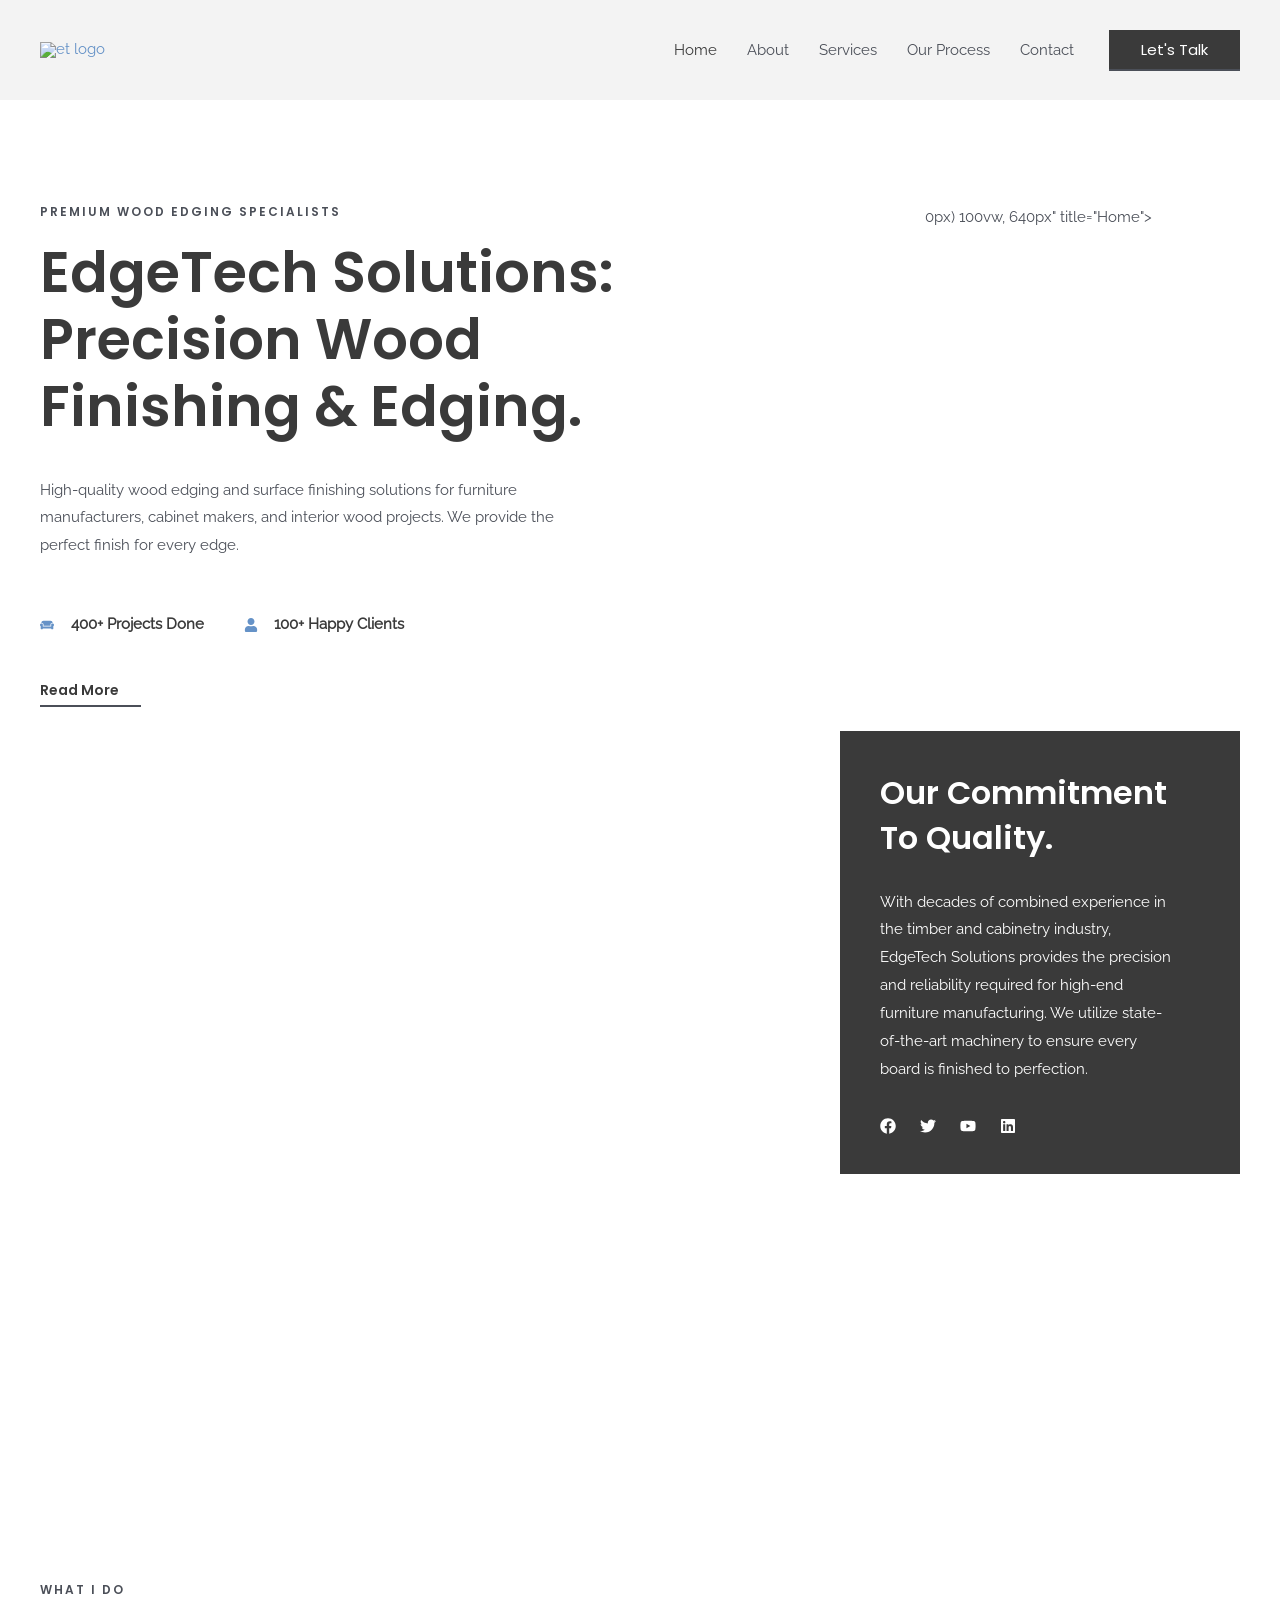
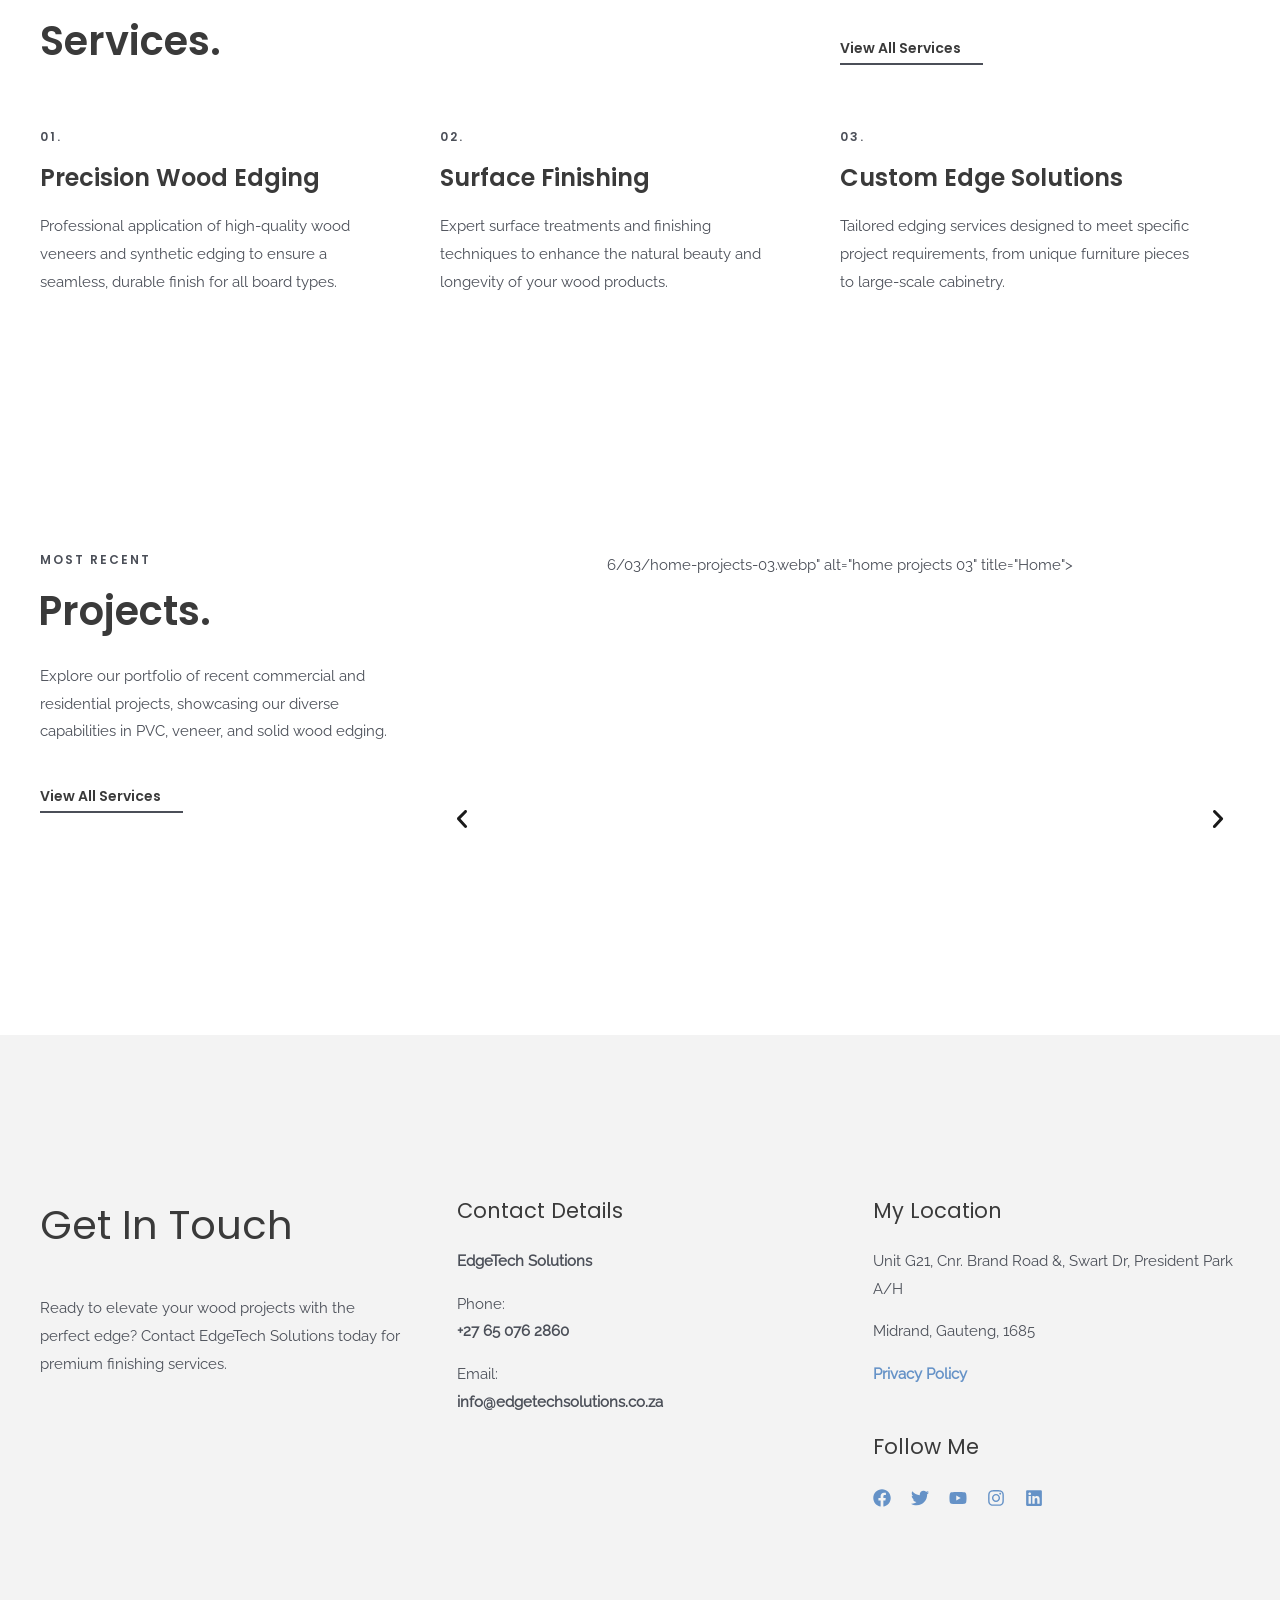
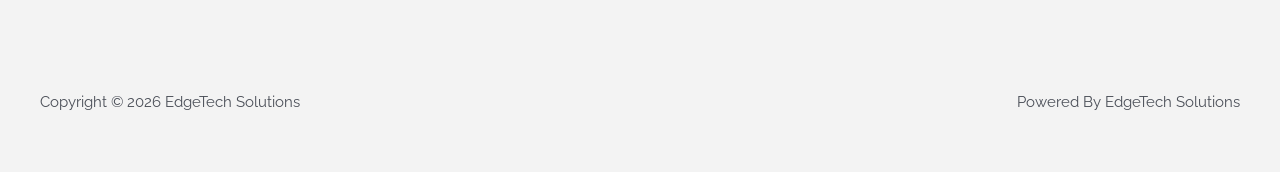
==== index.html @ e009fd2c "Publish EdgeTech baseline site (mirror + audit fixes); deploy via Actions" ====
<!DOCTYPE html>
<html lang="en-ZA">
<head>
<meta charset="UTF-8">
<meta name="viewport" content="width=device-width, initial-scale=1">
	 
	<title>Precision Wood Edging & Surface Finishing | EdgeTech Solutions Midrand</title>
<link rel="stylesheet" id="et-bundle" href="css/index.bundle.css"/>




<!-- SureRank Meta Data -->
<meta name="description" content="High-quality wood edging and surface finishing for furniture manufacturers and cabinet makers in Midrand, Gauteng. PVC, veneer and solid wood edge solutions.">
<meta name="robots" content="index, follow">
<meta property="og:url" content="https://www.edgetechsolutions.co.za/">
<meta property="og:site_name" content="EdgeTech Solutions">
<meta property="og:locale" content="en_US">
<meta property="og:type" content="website">
<meta property="og:title" content="Precision Wood Edging & Surface Finishing | EdgeTech Solutions Midrand">
<meta property="og:description" content="Premium Wood Edging Specialists EdgeTech Solutions: Precision Wood Finishing &amp; Edging. High-quality wood edging and surface finishing solutions for furniture">
<meta property="article:published_time" content="2026-02-11T10:11:12+02:00">
<meta property="article:modified_time" content="2026-03-09T10:32:48+00:00">
<meta name="twitter:card" content="summary_large_image">
<meta name="twitter:title" content="Home - EdgeTech Solutions">
<meta name="twitter:description" content="Premium Wood Edging Specialists EdgeTech Solutions: Precision Wood Finishing &amp; Edging. High-quality wood edging and surface finishing solutions for furniture">
<script type="application/ld+json" id="surerank-schema">{"@context":"https://schema.org","@graph":[{"@type":"WebSite","@id":"https://www.edgetechsolutions.co.za/#website","name":"EdgeTech Solutions","author":{"@id":"https://www.edgetechsolutions.co.za#person"},"copyrightHolder":{"@id":"https://www.edgetechsolutions.co.za#person"},"description":"Premium Wood Edging and Surface Finishing Solutions for Quality Craftsmanship.","url":"https://www.edgetechsolutions.co.za/","potentialAction":{"@id":"https://www.edgetechsolutions.co.za/#searchaction"},"publisher":{"@id":"https://www.edgetechsolutions.co.za/#organization"}},{"@type":"WebPage","@id":"https://www.edgetechsolutions.co.za#webpage","name":"Home","author":{"@id":"https://www.edgetechsolutions.co.za#person"},"inLanguage":"en_ZA","url":"https://www.edgetechsolutions.co.za","contributor":{"@id":"https://www.edgetechsolutions.co.za#person"},"copyrightHolder":{"@id":"https://www.edgetechsolutions.co.za#person"},"datePublished":"2026-02-11T10:11:12+02:00","dateModified":"2026-03-09T12:32:48+02:00","isPartOf":{"@id":"https://www.edgetechsolutions.co.za/#website"},"publisher":{"@id":"https://www.edgetechsolutions.co.za/#organization"}},{"@type":"Organization","@id":"https://www.edgetechsolutions.co.za/#organization","name":"EdgeTech Solutions","founder":[{"@type":"Person","name":"admin"}],"logo":"https://www.edgetechsolutions.co.za/wp-content/uploads/2026/02/ET-logo-copy.png","slogan":"Premium Wood Edging and Surface Finishing Solutions for Quality Craftsmanship.","url":"https://www.edgetechsolutions.co.za/ "},{"@type":"SearchAction","@id":"https://www.edgetechsolutions.co.za/#searchaction","target":"https://www.edgetechsolutions.co.za/?s={search_term_string}","query-input":"required name=search_term_string"}]}</script>
<!-- /SureRank Meta Data -->
<style id="wp-img-auto-sizes-contain-inline-css">
img:is([sizes=auto i],[sizes^="auto," i]){contain-intrinsic-size:3000px 1500px}
/*# sourceURL=wp-img-auto-sizes-contain-inline-css */
</style>

<style id="astra-theme-css-inline-css">
:root{--ast-post-nav-space:0;--ast-container-default-xlg-padding:6.67em;--ast-container-default-lg-padding:5.67em;--ast-container-default-slg-padding:4.34em;--ast-container-default-md-padding:3.34em;--ast-container-default-sm-padding:6.67em;--ast-container-default-xs-padding:2.4em;--ast-container-default-xxs-padding:1.4em;--ast-code-block-background:#EEEEEE;--ast-comment-inputs-background:#FAFAFA;--ast-normal-container-width:1200px;--ast-narrow-container-width:750px;--ast-blog-title-font-weight:normal;--ast-blog-meta-weight:inherit;--ast-global-color-primary:var(--ast-global-color-4);--ast-global-color-secondary:var(--ast-global-color-5);--ast-global-color-alternate-background:var(--ast-global-color-6);--ast-global-color-subtle-background:var(--ast-global-color-7);--ast-bg-style-guide:var( --ast-global-color-secondary,--ast-global-color-5 );--ast-shadow-style-guide:0px 0px 4px 0 #00000057;--ast-global-dark-bg-style:#fff;--ast-global-dark-lfs:#fbfbfb;--ast-widget-bg-color:#fafafa;--ast-wc-container-head-bg-color:#fbfbfb;--ast-title-layout-bg:#eeeeee;--ast-search-border-color:#e7e7e7;--ast-lifter-hover-bg:#e6e6e6;--ast-gallery-block-color:#000;--srfm-color-input-label:var(--ast-global-color-2);}html{font-size:93.75%;}a,.page-title{color:var(--ast-global-color-0);}a:hover,a:focus{color:var(--ast-global-color-8);}body,button,input,select,textarea,.ast-button,.ast-custom-button{font-family:'Raleway',sans-serif;font-weight:400;font-size:15px;font-size:1rem;}blockquote{color:var(--ast-global-color-3);}p,.entry-content p{margin-bottom:1em;}h1,h2,h3,h4,h5,h6,.entry-content :where(h1,h2,h3,h4,h5,h6),.site-title,.site-title a{font-family:'Poppins',sans-serif;font-weight:600;line-height:1.2em;text-transform:capitalize;}.site-title{font-size:27px;font-size:1.8rem;display:none;}header .custom-logo-link img{max-width:144px;width:144px;}.astra-logo-svg{width:144px;}.site-header .site-description{font-size:14px;font-size:0.93333333333333rem;display:none;}.entry-title{font-size:30px;font-size:2rem;}.archive .ast-article-post .ast-article-inner,.blog .ast-article-post .ast-article-inner,.archive .ast-article-post .ast-article-inner:hover,.blog .ast-article-post .ast-article-inner:hover{overflow:hidden;}h1,.entry-content :where(h1){font-size:56px;font-size:3.7333333333333rem;font-family:'Poppins',sans-serif;line-height:1.2em;text-transform:capitalize;}h2,.entry-content :where(h2){font-size:40px;font-size:2.6666666666667rem;font-family:'Poppins',sans-serif;line-height:1.2em;text-transform:capitalize;}h3,.entry-content :where(h3){font-size:32px;font-size:2.1333333333333rem;font-family:'Poppins',sans-serif;line-height:1.4em;text-transform:capitalize;}h4,.entry-content :where(h4){font-size:24px;font-size:1.6rem;line-height:1.2em;font-family:'Poppins',sans-serif;text-transform:capitalize;}h5,.entry-content :where(h5){font-size:20px;font-size:1.3333333333333rem;line-height:1.2em;font-family:'Poppins',sans-serif;text-transform:capitalize;}h6,.entry-content :where(h6){font-size:12px;font-size:0.8rem;line-height:1.25em;font-family:'Poppins',sans-serif;text-transform:capitalize;}::selection{background-color:var(--ast-global-color-0);color:#000000;}body,h1,h2,h3,h4,h5,h6,.entry-title a,.entry-content :where(h1,h2,h3,h4,h5,h6){color:var(--ast-global-color-3);}.tagcloud a:hover,.tagcloud a:focus,.tagcloud a.current-item{color:#000000;border-color:var(--ast-global-color-0);background-color:var(--ast-global-color-0);}input:focus,input[type="text"]:focus,input[type="email"]:focus,input[type="url"]:focus,input[type="password"]:focus,input[type="reset"]:focus,input[type="search"]:focus,textarea:focus{border-color:var(--ast-global-color-0);}input[type="radio"]:checked,input[type=reset],input[type="checkbox"]:checked,input[type="checkbox"]:hover:checked,input[type="checkbox"]:focus:checked,input[type=range]::-webkit-slider-thumb{border-color:var(--ast-global-color-0);background-color:var(--ast-global-color-0);box-shadow:none;}.site-footer a:hover + .post-count,.site-footer a:focus + .post-count{background:var(--ast-global-color-0);border-color:var(--ast-global-color-0);}.single .nav-links .nav-previous,.single .nav-links .nav-next{color:var(--ast-global-color-0);}.entry-meta,.entry-meta *{line-height:1.45;color:var(--ast-global-color-0);}.entry-meta a:not(.ast-button):hover,.entry-meta a:not(.ast-button):hover *,.entry-meta a:not(.ast-button):focus,.entry-meta a:not(.ast-button):focus *,.page-links > .page-link,.page-links .page-link:hover,.post-navigation a:hover{color:var(--ast-global-color-8);}#cat option,.secondary .calendar_wrap thead a,.secondary .calendar_wrap thead a:visited{color:var(--ast-global-color-0);}.secondary .calendar_wrap #today,.ast-progress-val span{background:var(--ast-global-color-0);}.secondary a:hover + .post-count,.secondary a:focus + .post-count{background:var(--ast-global-color-0);border-color:var(--ast-global-color-0);}.calendar_wrap #today > a{color:#000000;}.page-links .page-link,.single .post-navigation a{color:var(--ast-global-color-0);}.ast-header-break-point .main-header-bar .ast-button-wrap .menu-toggle{border-radius:0px;}.ast-search-menu-icon .search-form button.search-submit{padding:0 4px;}.ast-search-menu-icon form.search-form{padding-right:0;}.ast-header-search .ast-search-menu-icon.ast-dropdown-active .search-form,.ast-header-search .ast-search-menu-icon.ast-dropdown-active .search-field:focus{transition:all 0.2s;}.search-form input.search-field:focus{outline:none;}.ast-mobile-header-content .ast-builder-layout-element:not(.ast-builder-menu):not(.ast-header-divider-element),.ast-mobile-popup-content .ast-builder-layout-element:not(.ast-builder-menu):not(.ast-header-divider-element){padding:15px 20px;}.wp-block-latest-posts > li > a{color:var(--ast-global-color-2);}.widget-title{font-size:21px;font-size:1.4rem;color:var(--ast-global-color-3);}.ast-search-menu-icon.slide-search a:focus-visible:focus-visible,.astra-search-icon:focus-visible,#close:focus-visible,a:focus-visible,.ast-menu-toggle:focus-visible,.site .skip-link:focus-visible,.wp-block-loginout input:focus-visible,.wp-block-search.wp-block-search__button-inside .wp-block-search__inside-wrapper,.ast-header-navigation-arrow:focus-visible,.ast-orders-table__row .ast-orders-table__cell:focus-visible,a#ast-apply-coupon:focus-visible,#ast-apply-coupon:focus-visible,#close:focus-visible,.button.search-submit:focus-visible,#search_submit:focus,.normal-search:focus-visible,.ast-header-account-wrap:focus-visible,.astra-cart-drawer-close:focus,.ast-single-variation:focus,.ast-button:focus,.ast-builder-button-wrap:has(.ast-custom-button-link:focus),.ast-builder-button-wrap .ast-custom-button-link:focus{outline-style:dotted;outline-color:inherit;outline-width:thin;}input:focus,input[type="text"]:focus,input[type="email"]:focus,input[type="url"]:focus,input[type="password"]:focus,input[type="reset"]:focus,input[type="search"]:focus,input[type="number"]:focus,textarea:focus,.wp-block-search__input:focus,[data-section="section-header-mobile-trigger"] .ast-button-wrap .ast-mobile-menu-trigger-minimal:focus,.ast-mobile-popup-drawer.active .menu-toggle-close:focus,#ast-scroll-top:focus,#coupon_code:focus,#ast-coupon-code:focus{border-style:dotted;border-color:inherit;border-width:thin;}input{outline:none;}.site-logo-img img{ transition:all 0.2s linear;}body .ast-oembed-container *{position:absolute;top:0;width:100%;height:100%;left:0;}body .wp-block-embed-pocket-casts .ast-oembed-container *{position:unset;}.ast-single-post-featured-section + article {margin-top: 2em;}.site-content .ast-single-post-featured-section img {width: 100%;overflow: hidden;object-fit: cover;}.site > .ast-single-related-posts-container {margin-top: 0;}@media (min-width: 769px) {.ast-desktop .ast-container--narrow {max-width: var(--ast-narrow-container-width);margin: 0 auto;}}.ast-page-builder-template .hentry {margin: 0;}.ast-page-builder-template .site-content > .ast-container {max-width: 100%;padding: 0;}.ast-page-builder-template .site .site-content #primary {padding: 0;margin: 0;}.ast-page-builder-template .no-results {text-align: center;margin: 4em auto;}.ast-page-builder-template .ast-pagination {padding: 2em;}.ast-page-builder-template .entry-header.ast-no-title.ast-no-thumbnail {margin-top: 0;}.ast-page-builder-template .entry-header.ast-header-without-markup {margin-top: 0;margin-bottom: 0;}.ast-page-builder-template .entry-header.ast-no-title.ast-no-meta {margin-bottom: 0;}.ast-page-builder-template.single .post-navigation {padding-bottom: 2em;}.ast-page-builder-template.single-post .site-content > .ast-container {max-width: 100%;}.ast-page-builder-template .entry-header {margin-top: 4em;margin-left: auto;margin-right: auto;padding-left: 20px;padding-right: 20px;}.single.ast-page-builder-template .entry-header {padding-left: 20px;padding-right: 20px;}.ast-page-builder-template .ast-archive-description {margin: 4em auto 0;padding-left: 20px;padding-right: 20px;}.ast-page-builder-template.ast-no-sidebar .entry-content .alignwide {margin-left: 0;margin-right: 0;}@media (max-width:768.9px){#ast-desktop-header{display:none;}}@media (min-width:769px){#ast-mobile-header{display:none;}}.wp-block-buttons.aligncenter{justify-content:center;}.wp-block-buttons .wp-block-button.is-style-outline .wp-block-button__link.wp-element-button,.ast-outline-button,.wp-block-uagb-buttons-child .uagb-buttons-repeater.ast-outline-button{border-color:var(--ast-global-color-3);border-top-width:2px;border-right-width:2px;border-bottom-width:2px;border-left-width:2px;font-family:'Poppins',sans-serif;font-weight:600;font-size:14px;font-size:0.93333333333333rem;line-height:1em;border-top-left-radius:0px;border-top-right-radius:0px;border-bottom-right-radius:0px;border-bottom-left-radius:0px;}.wp-block-button.is-style-outline .wp-block-button__link:hover,.wp-block-buttons .wp-block-button.is-style-outline .wp-block-button__link:focus,.wp-block-buttons .wp-block-button.is-style-outline > .wp-block-button__link:not(.has-text-color):hover,.wp-block-buttons .wp-block-button.wp-block-button__link.is-style-outline:not(.has-text-color):hover,.ast-outline-button:hover,.ast-outline-button:focus,.wp-block-uagb-buttons-child .uagb-buttons-repeater.ast-outline-button:hover,.wp-block-uagb-buttons-child .uagb-buttons-repeater.ast-outline-button:focus{background-color:rgba(0,0,0,0);border-color:var(--ast-global-color-2);}.wp-block-button .wp-block-button__link.wp-element-button.is-style-outline:not(.has-background),.wp-block-button.is-style-outline>.wp-block-button__link.wp-element-button:not(.has-background),.ast-outline-button{background-color:rgba(131,149,149,0);}.uagb-buttons-repeater.ast-outline-button{border-radius:9999px;}.entry-content[data-ast-blocks-layout] > figure{margin-bottom:1em;}@media (max-width:768px){.ast-left-sidebar #content > .ast-container{display:flex;flex-direction:column-reverse;width:100%;}.ast-separate-container .ast-article-post,.ast-separate-container .ast-article-single{padding:1.5em 2.14em;}.ast-author-box img.avatar{margin:20px 0 0 0;}}@media (min-width:769px){.ast-separate-container.ast-right-sidebar #primary,.ast-separate-container.ast-left-sidebar #primary{border:0;}.search-no-results.ast-separate-container #primary{margin-bottom:4em;}}.elementor-widget-button .elementor-button{border-style:solid;text-decoration:none;border-top-width:0;border-right-width:0;border-left-width:0;border-bottom-width:2px;}.elementor-button.elementor-size-sm,.elementor-button.elementor-size-xs,.elementor-button.elementor-size-md,.elementor-button.elementor-size-lg,.elementor-button.elementor-size-xl,.elementor-button{border-top-left-radius:0px;border-top-right-radius:0px;border-bottom-right-radius:0px;border-bottom-left-radius:0px;padding-top:8px;padding-right:0px;padding-bottom:8px;padding-left:0px;}.elementor-widget-button .elementor-button{border-color:var(--ast-global-color-3);background-color:rgba(131,149,149,0);}.elementor-widget-button .elementor-button:hover,.elementor-widget-button .elementor-button:focus{color:var(--ast-global-color-2);background-color:rgba(0,0,0,0);border-color:var(--ast-global-color-2);}.wp-block-button .wp-block-button__link ,.elementor-widget-button .elementor-button,.elementor-widget-button .elementor-button:visited{color:var(--ast-global-color-2);}.elementor-widget-button .elementor-button{font-family:'Poppins',sans-serif;font-weight:600;font-size:14px;font-size:0.93333333333333rem;line-height:1em;text-transform:capitalize;letter-spacing:0;}body .elementor-button.elementor-size-sm,body .elementor-button.elementor-size-xs,body .elementor-button.elementor-size-md,body .elementor-button.elementor-size-lg,body .elementor-button.elementor-size-xl,body .elementor-button{font-size:14px;font-size:0.93333333333333rem;}.wp-block-button .wp-block-button__link:hover,.wp-block-button .wp-block-button__link:focus{color:var(--ast-global-color-2);background-color:rgba(0,0,0,0);border-color:var(--ast-global-color-2);}.elementor-widget-heading h1.elementor-heading-title{line-height:1.2em;}.elementor-widget-heading h2.elementor-heading-title{line-height:1.2em;}.elementor-widget-heading h3.elementor-heading-title{line-height:1.4em;}.elementor-widget-heading h4.elementor-heading-title{line-height:1.2em;}.elementor-widget-heading h5.elementor-heading-title{line-height:1.2em;}.elementor-widget-heading h6.elementor-heading-title{line-height:1.25em;}.wp-block-button .wp-block-button__link,.wp-block-search .wp-block-search__button,body .wp-block-file .wp-block-file__button{border-style:solid;border-bottom-width:2px;border-color:var(--ast-global-color-3);background-color:rgba(131,149,149,0);color:var(--ast-global-color-2);font-family:'Poppins',sans-serif;font-weight:600;line-height:1em;text-transform:capitalize;letter-spacing:0;font-size:14px;font-size:0.93333333333333rem;border-top-left-radius:0px;border-top-right-radius:0px;border-bottom-right-radius:0px;border-bottom-left-radius:0px;padding-top:8px;padding-right:0px;padding-bottom:8px;padding-left:0px;}.menu-toggle,button,.ast-button,.ast-custom-button,.button,input#submit,input[type="button"],input[type="submit"],input[type="reset"],form[CLASS*="wp-block-search__"].wp-block-search .wp-block-search__inside-wrapper .wp-block-search__button,body .wp-block-file .wp-block-file__button{border-style:solid;border-top-width:0;border-right-width:0;border-left-width:0;border-bottom-width:2px;color:var(--ast-global-color-2);border-color:var(--ast-global-color-3);background-color:rgba(131,149,149,0);padding-top:8px;padding-right:0px;padding-bottom:8px;padding-left:0px;font-family:'Poppins',sans-serif;font-weight:600;font-size:14px;font-size:0.93333333333333rem;line-height:1em;text-transform:capitalize;letter-spacing:0;border-top-left-radius:0px;border-top-right-radius:0px;border-bottom-right-radius:0px;border-bottom-left-radius:0px;}button:focus,.menu-toggle:hover,button:hover,.ast-button:hover,.ast-custom-button:hover .button:hover,.ast-custom-button:hover ,input[type=reset]:hover,input[type=reset]:focus,input#submit:hover,input#submit:focus,input[type="button"]:hover,input[type="button"]:focus,input[type="submit"]:hover,input[type="submit"]:focus,form[CLASS*="wp-block-search__"].wp-block-search .wp-block-search__inside-wrapper .wp-block-search__button:hover,form[CLASS*="wp-block-search__"].wp-block-search .wp-block-search__inside-wrapper .wp-block-search__button:focus,body .wp-block-file .wp-block-file__button:hover,body .wp-block-file .wp-block-file__button:focus{color:var(--ast-global-color-2);background-color:rgba(0,0,0,0);border-color:var(--ast-global-color-2);}@media (max-width:768px){.ast-mobile-header-stack .main-header-bar .ast-search-menu-icon{display:inline-block;}.ast-header-break-point.ast-header-custom-item-outside .ast-mobile-header-stack .main-header-bar .ast-search-icon{margin:0;}.ast-comment-avatar-wrap img{max-width:2.5em;}.ast-comment-meta{padding:0 1.8888em 1.3333em;}.ast-separate-container .ast-comment-list li.depth-1{padding:1.5em 2.14em;}.ast-separate-container .comment-respond{padding:2em 2.14em;}}@media (min-width:544px){.ast-container{max-width:100%;}}@media (max-width:544px){.ast-separate-container .ast-article-post,.ast-separate-container .ast-article-single,.ast-separate-container .comments-title,.ast-separate-container .ast-archive-description{padding:1.5em 1em;}.ast-separate-container #content .ast-container{padding-left:0.54em;padding-right:0.54em;}.ast-separate-container .ast-comment-list .bypostauthor{padding:.5em;}.ast-search-menu-icon.ast-dropdown-active .search-field{width:170px;}} #ast-mobile-header .ast-site-header-cart-li a{pointer-events:none;}body,.ast-separate-container{background-color:var(--ast-global-color-4);background-image:none;}@media (max-width:768px){.site-title{display:none;}.site-header .site-description{display:none;}h1,.entry-content :where(h1){font-size:40px;font-size:2.6666666666667rem;}h2,.entry-content :where(h2){font-size:32px;font-size:2.1333333333333rem;}h3,.entry-content :where(h3){font-size:26px;font-size:1.7333333333333rem;}h4,.entry-content :where(h4){font-size:22px;font-size:1.4666666666667rem;}h5,.entry-content :where(h5){font-size:18px;font-size:1.2rem;}h6,.entry-content :where(h6){font-size:11px;font-size:0.73333333333333rem;}}@media (max-width:544px){.site-title{display:none;}.site-header .site-description{display:none;}h1,.entry-content :where(h1){font-size:32px;font-size:2.1333333333333rem;}h2,.entry-content :where(h2){font-size:28px;font-size:1.8666666666667rem;}h3,.entry-content :where(h3){font-size:24px;font-size:1.6rem;}h4,.entry-content :where(h4){font-size:20px;font-size:1.3333333333333rem;}h5,.entry-content :where(h5){font-size:16px;font-size:1.0666666666667rem;}h6,.entry-content :where(h6){font-size:11px;font-size:0.73333333333333rem;}header .custom-logo-link img,.ast-header-break-point .site-branding img,.ast-header-break-point .custom-logo-link img{max-width:144px;width:144px;}.astra-logo-svg{width:144px;}.ast-header-break-point .site-logo-img .custom-mobile-logo-link img{max-width:144px;}}@media (max-width:768px){html{font-size:85.5%;}}@media (max-width:544px){html{font-size:85.5%;}}@media (min-width:769px){.ast-container{max-width:1240px;}}@media (min-width:769px){.site-content .ast-container{display:flex;}}@media (max-width:768px){.site-content .ast-container{flex-direction:column;}}.entry-content :where(h1,h2,h3,h4,h5,h6){clear:none;}@media (min-width:769px){.main-header-menu .sub-menu .menu-item.ast-left-align-sub-menu:hover > .sub-menu,.main-header-menu .sub-menu .menu-item.ast-left-align-sub-menu.focus > .sub-menu{margin-left:-0px;}}.site .comments-area{padding-bottom:3em;}.footer-widget-area[data-section^="section-fb-html-"] .ast-builder-html-element{text-align:center;}.wp-block-file {display: flex;align-items: center;flex-wrap: wrap;justify-content: space-between;}.wp-block-pullquote {border: none;}.wp-block-pullquote blockquote::before {content: "\201D";font-family: "Helvetica",sans-serif;display: flex;transform: rotate( 180deg );font-size: 6rem;font-style: normal;line-height: 1;font-weight: bold;align-items: center;justify-content: center;}.has-text-align-right > blockquote::before {justify-content: flex-start;}.has-text-align-left > blockquote::before {justify-content: flex-end;}figure.wp-block-pullquote.is-style-solid-color blockquote {max-width: 100%;text-align: inherit;}:root {--wp--custom--ast-default-block-top-padding: 3em;--wp--custom--ast-default-block-right-padding: 3em;--wp--custom--ast-default-block-bottom-padding: 3em;--wp--custom--ast-default-block-left-padding: 3em;--wp--custom--ast-container-width: 1200px;--wp--custom--ast-content-width-size: 1200px;--wp--custom--ast-wide-width-size: calc(1200px + var(--wp--custom--ast-default-block-left-padding) + var(--wp--custom--ast-default-block-right-padding));}.ast-narrow-container {--wp--custom--ast-content-width-size: 750px;--wp--custom--ast-wide-width-size: 750px;}@media(max-width: 768px) {:root {--wp--custom--ast-default-block-top-padding: 3em;--wp--custom--ast-default-block-right-padding: 2em;--wp--custom--ast-default-block-bottom-padding: 3em;--wp--custom--ast-default-block-left-padding: 2em;}}@media(max-width: 544px) {:root {--wp--custom--ast-default-block-top-padding: 3em;--wp--custom--ast-default-block-right-padding: 1.5em;--wp--custom--ast-default-block-bottom-padding: 3em;--wp--custom--ast-default-block-left-padding: 1.5em;}}.entry-content > .wp-block-group,.entry-content > .wp-block-cover,.entry-content > .wp-block-columns {padding-top: var(--wp--custom--ast-default-block-top-padding);padding-right: var(--wp--custom--ast-default-block-right-padding);padding-bottom: var(--wp--custom--ast-default-block-bottom-padding);padding-left: var(--wp--custom--ast-default-block-left-padding);}.ast-plain-container.ast-no-sidebar .entry-content > .alignfull,.ast-page-builder-template .ast-no-sidebar .entry-content > .alignfull {margin-left: calc( -50vw + 50%);margin-right: calc( -50vw + 50%);max-width: 100vw;width: 100vw;}.ast-plain-container.ast-no-sidebar .entry-content .alignfull .alignfull,.ast-page-builder-template.ast-no-sidebar .entry-content .alignfull .alignfull,.ast-plain-container.ast-no-sidebar .entry-content .alignfull .alignwide,.ast-page-builder-template.ast-no-sidebar .entry-content .alignfull .alignwide,.ast-plain-container.ast-no-sidebar .entry-content .alignwide .alignfull,.ast-page-builder-template.ast-no-sidebar .entry-content .alignwide .alignfull,.ast-plain-container.ast-no-sidebar .entry-content .alignwide .alignwide,.ast-page-builder-template.ast-no-sidebar .entry-content .alignwide .alignwide,.ast-plain-container.ast-no-sidebar .entry-content .wp-block-column .alignfull,.ast-page-builder-template.ast-no-sidebar .entry-content .wp-block-column .alignfull,.ast-plain-container.ast-no-sidebar .entry-content .wp-block-column .alignwide,.ast-page-builder-template.ast-no-sidebar .entry-content .wp-block-column .alignwide {margin-left: auto;margin-right: auto;width: 100%;}[data-ast-blocks-layout] .wp-block-separator:not(.is-style-dots) {height: 0;}[data-ast-blocks-layout] .wp-block-separator {margin: 20px auto;}[data-ast-blocks-layout] .wp-block-separator:not(.is-style-wide):not(.is-style-dots) {max-width: 100px;}[data-ast-blocks-layout] .wp-block-separator.has-background {padding: 0;}.entry-content[data-ast-blocks-layout] > * {max-width: var(--wp--custom--ast-content-width-size);margin-left: auto;margin-right: auto;}.entry-content[data-ast-blocks-layout] > .alignwide {max-width: var(--wp--custom--ast-wide-width-size);}.entry-content[data-ast-blocks-layout] .alignfull {max-width: none;}.entry-content .wp-block-columns {margin-bottom: 0;}blockquote {margin: 1.5em;border-color: rgba(0,0,0,0.05);}.wp-block-quote:not(.has-text-align-right):not(.has-text-align-center) {border-left: 5px solid rgba(0,0,0,0.05);}.has-text-align-right > blockquote,blockquote.has-text-align-right {border-right: 5px solid rgba(0,0,0,0.05);}.has-text-align-left > blockquote,blockquote.has-text-align-left {border-left: 5px solid rgba(0,0,0,0.05);}.wp-block-site-tagline,.wp-block-latest-posts .read-more {margin-top: 15px;}.wp-block-loginout p label {display: block;}.wp-block-loginout p:not(.login-remember):not(.login-submit) input {width: 100%;}.wp-block-loginout input:focus {border-color: transparent;}.wp-block-loginout input:focus {outline: thin dotted;}.entry-content .wp-block-media-text .wp-block-media-text__content {padding: 0 0 0 8%;}.entry-content .wp-block-media-text.has-media-on-the-right .wp-block-media-text__content {padding: 0 8% 0 0;}.entry-content .wp-block-media-text.has-background .wp-block-media-text__content {padding: 8%;}.entry-content .wp-block-cover:not([class*="background-color"]):not(.has-text-color.has-link-color) .wp-block-cover__inner-container,.entry-content .wp-block-cover:not([class*="background-color"]) .wp-block-cover-image-text,.entry-content .wp-block-cover:not([class*="background-color"]) .wp-block-cover-text,.entry-content .wp-block-cover-image:not([class*="background-color"]) .wp-block-cover__inner-container,.entry-content .wp-block-cover-image:not([class*="background-color"]) .wp-block-cover-image-text,.entry-content .wp-block-cover-image:not([class*="background-color"]) .wp-block-cover-text {color: var(--ast-global-color-primary,var(--ast-global-color-5));}.wp-block-loginout .login-remember input {width: 1.1rem;height: 1.1rem;margin: 0 5px 4px 0;vertical-align: middle;}.wp-block-latest-posts > li > *:first-child,.wp-block-latest-posts:not(.is-grid) > li:first-child {margin-top: 0;}.entry-content > .wp-block-buttons,.entry-content > .wp-block-uagb-buttons {margin-bottom: 1.5em;}.wp-block-search__inside-wrapper .wp-block-search__input {padding: 0 10px;color: var(--ast-global-color-3);background: var(--ast-global-color-primary,var(--ast-global-color-5));border-color: var(--ast-border-color);}.wp-block-latest-posts .read-more {margin-bottom: 1.5em;}.wp-block-search__no-button .wp-block-search__inside-wrapper .wp-block-search__input {padding-top: 5px;padding-bottom: 5px;}.wp-block-latest-posts .wp-block-latest-posts__post-date,.wp-block-latest-posts .wp-block-latest-posts__post-author {font-size: 1rem;}.wp-block-latest-posts > li > *,.wp-block-latest-posts:not(.is-grid) > li {margin-top: 12px;margin-bottom: 12px;}.ast-page-builder-template .entry-content[data-ast-blocks-layout] > .alignwide:where(:not(.uagb-is-root-container):not(.spectra-is-root-container)) > * {max-width: var(--wp--custom--ast-wide-width-size);}.ast-page-builder-template .entry-content[data-ast-blocks-layout] > .inherit-container-width > *,.ast-page-builder-template .entry-content[data-ast-blocks-layout] > *:not(.wp-block-group):where(:not(.uagb-is-root-container):not(.spectra-is-root-container)) > *,.entry-content[data-ast-blocks-layout] > .wp-block-cover .wp-block-cover__inner-container {max-width: none ;margin-left: auto;margin-right: auto;}.ast-page-builder-template .entry-content[data-ast-blocks-layout] > *,.ast-page-builder-template .entry-content[data-ast-blocks-layout] > .alignfull:where(:not(.wp-block-group):not(.uagb-is-root-container):not(.spectra-is-root-container)) > * {max-width: none;}.entry-content[data-ast-blocks-layout] .wp-block-cover:not(.alignleft):not(.alignright) {width: auto;}@media(max-width: 1200px) {.ast-separate-container .entry-content > .alignfull,.ast-separate-container .entry-content[data-ast-blocks-layout] > .alignwide,.ast-plain-container .entry-content[data-ast-blocks-layout] > .alignwide,.ast-plain-container .entry-content .alignfull {margin-left: calc(-1 * min(var(--ast-container-default-xlg-padding),20px)) ;margin-right: calc(-1 * min(var(--ast-container-default-xlg-padding),20px));}}@media(min-width: 1201px) {.ast-separate-container .entry-content > .alignfull {margin-left: calc(-1 * var(--ast-container-default-xlg-padding) );margin-right: calc(-1 * var(--ast-container-default-xlg-padding) );}.ast-separate-container .entry-content[data-ast-blocks-layout] > .alignwide,.ast-plain-container .entry-content[data-ast-blocks-layout] > .alignwide {margin-left: auto;margin-right: auto;}}@media(min-width: 768px) {.ast-separate-container .entry-content .wp-block-group.alignwide:not(.inherit-container-width) > :where(:not(.alignleft):not(.alignright)),.ast-plain-container .entry-content .wp-block-group.alignwide:not(.inherit-container-width) > :where(:not(.alignleft):not(.alignright)) {max-width: calc( var(--wp--custom--ast-content-width-size) + 80px );}.ast-plain-container.ast-right-sidebar .entry-content[data-ast-blocks-layout] .alignfull,.ast-plain-container.ast-left-sidebar .entry-content[data-ast-blocks-layout] .alignfull {margin-left: -60px;margin-right: -60px;}}@media(min-width: 544px) {.entry-content > .alignleft {margin-right: 20px;}.entry-content > .alignright {margin-left: 20px;}}@media (max-width:544px){.wp-block-columns .wp-block-column:not(:last-child){margin-bottom:20px;}.wp-block-latest-posts{margin:0;}}@media( max-width: 600px ) {.entry-content .wp-block-media-text .wp-block-media-text__content,.entry-content .wp-block-media-text.has-media-on-the-right .wp-block-media-text__content {padding: 8% 0 0;}.entry-content .wp-block-media-text.has-background .wp-block-media-text__content {padding: 8%;}}.ast-page-builder-template .entry-header {padding-left: 0;}.ast-narrow-container .site-content .wp-block-uagb-image--align-full .wp-block-uagb-image__figure {max-width: 100%;margin-left: auto;margin-right: auto;}:root .has-ast-global-color-0-color{color:var(--ast-global-color-0);}:root .has-ast-global-color-0-background-color{background-color:var(--ast-global-color-0);}:root .wp-block-button .has-ast-global-color-0-color{color:var(--ast-global-color-0);}:root .wp-block-button .has-ast-global-color-0-background-color{background-color:var(--ast-global-color-0);}:root .has-ast-global-color-1-color{color:var(--ast-global-color-1);}:root .has-ast-global-color-1-background-color{background-color:var(--ast-global-color-1);}:root .wp-block-button .has-ast-global-color-1-color{color:var(--ast-global-color-1);}:root .wp-block-button .has-ast-global-color-1-background-color{background-color:var(--ast-global-color-1);}:root .has-ast-global-color-2-color{color:var(--ast-global-color-2);}:root .has-ast-global-color-2-background-color{background-color:var(--ast-global-color-2);}:root .wp-block-button .has-ast-global-color-2-color{color:var(--ast-global-color-2);}:root .wp-block-button .has-ast-global-color-2-background-color{background-color:var(--ast-global-color-2);}:root .has-ast-global-color-3-color{color:var(--ast-global-color-3);}:root .has-ast-global-color-3-background-color{background-color:var(--ast-global-color-3);}:root .wp-block-button .has-ast-global-color-3-color{color:var(--ast-global-color-3);}:root .wp-block-button .has-ast-global-color-3-background-color{background-color:var(--ast-global-color-3);}:root .has-ast-global-color-4-color{color:var(--ast-global-color-4);}:root .has-ast-global-color-4-background-color{background-color:var(--ast-global-color-4);}:root .wp-block-button .has-ast-global-color-4-color{color:var(--ast-global-color-4);}:root .wp-block-button .has-ast-global-color-4-background-color{background-color:var(--ast-global-color-4);}:root .has-ast-global-color-5-color{color:var(--ast-global-color-5);}:root .has-ast-global-color-5-background-color{background-color:var(--ast-global-color-5);}:root .wp-block-button .has-ast-global-color-5-color{color:var(--ast-global-color-5);}:root .wp-block-button .has-ast-global-color-5-background-color{background-color:var(--ast-global-color-5);}:root .has-ast-global-color-6-color{color:var(--ast-global-color-6);}:root .has-ast-global-color-6-background-color{background-color:var(--ast-global-color-6);}:root .wp-block-button .has-ast-global-color-6-color{color:var(--ast-global-color-6);}:root .wp-block-button .has-ast-global-color-6-background-color{background-color:var(--ast-global-color-6);}:root .has-ast-global-color-7-color{color:var(--ast-global-color-7);}:root .has-ast-global-color-7-background-color{background-color:var(--ast-global-color-7);}:root .wp-block-button .has-ast-global-color-7-color{color:var(--ast-global-color-7);}:root .wp-block-button .has-ast-global-color-7-background-color{background-color:var(--ast-global-color-7);}:root .has-ast-global-color-8-color{color:var(--ast-global-color-8);}:root .has-ast-global-color-8-background-color{background-color:var(--ast-global-color-8);}:root .wp-block-button .has-ast-global-color-8-color{color:var(--ast-global-color-8);}:root .wp-block-button .has-ast-global-color-8-background-color{background-color:var(--ast-global-color-8);}:root{--ast-global-color-0:#6592c7;--ast-global-color-1:#3a3a3a;--ast-global-color-2:#3a3a3a;--ast-global-color-3:#4B4F58;--ast-global-color-4:#ffffff;--ast-global-color-5:#f3f3f3;--ast-global-color-6:#F2F5F7;--ast-global-color-7:#424242;--ast-global-color-8:#bfd1ff;}:root {--ast-border-color : var(--ast-global-color-0);}.ast-single-entry-banner {-js-display: flex;display: flex;flex-direction: column;justify-content: center;text-align: center;position: relative;background: var(--ast-title-layout-bg);}.ast-single-entry-banner[data-banner-layout="layout-1"] {max-width: 1200px;background: inherit;padding: 20px 0;}.ast-single-entry-banner[data-banner-width-type="custom"] {margin: 0 auto;width: 100%;}.ast-single-entry-banner + .site-content .entry-header {margin-bottom: 0;}.site .ast-author-avatar {--ast-author-avatar-size: ;}a.ast-underline-text {text-decoration: underline;}.ast-container > .ast-terms-link {position: relative;display: block;}a.ast-button.ast-badge-tax {padding: 4px 8px;border-radius: 3px;font-size: inherit;}header.entry-header{text-align:left;}header.entry-header .entry-title{font-size:30px;font-size:2rem;}header.entry-header > *:not(:last-child){margin-bottom:10px;}@media (max-width:768px){header.entry-header{text-align:left;}}@media (max-width:544px){header.entry-header{text-align:left;}}.ast-archive-entry-banner {-js-display: flex;display: flex;flex-direction: column;justify-content: center;text-align: center;position: relative;background: var(--ast-title-layout-bg);}.ast-archive-entry-banner[data-banner-width-type="custom"] {margin: 0 auto;width: 100%;}.ast-archive-entry-banner[data-banner-layout="layout-1"] {background: inherit;padding: 20px 0;text-align: left;}body.archive .ast-archive-description{max-width:1200px;width:100%;text-align:left;padding-top:3em;padding-right:3em;padding-bottom:3em;padding-left:3em;}body.archive .ast-archive-description .ast-archive-title,body.archive .ast-archive-description .ast-archive-title *{font-size:40px;font-size:2.6666666666667rem;}body.archive .ast-archive-description > *:not(:last-child){margin-bottom:10px;}@media (max-width:768px){body.archive .ast-archive-description{text-align:left;}}@media (max-width:544px){body.archive .ast-archive-description{text-align:left;}}.ast-breadcrumbs .trail-browse,.ast-breadcrumbs .trail-items,.ast-breadcrumbs .trail-items li{display:inline-block;margin:0;padding:0;border:none;background:inherit;text-indent:0;text-decoration:none;}.ast-breadcrumbs .trail-browse{font-size:inherit;font-style:inherit;font-weight:inherit;color:inherit;}.ast-breadcrumbs .trail-items{list-style:none;}.trail-items li::after{padding:0 0.3em;content:"\00bb";}.trail-items li:last-of-type::after{display:none;}h1,h2,h3,h4,h5,h6,.entry-content :where(h1,h2,h3,h4,h5,h6){color:var(--ast-global-color-2);}@media (max-width:768px){.ast-builder-grid-row-container.ast-builder-grid-row-tablet-3-firstrow .ast-builder-grid-row > *:first-child,.ast-builder-grid-row-container.ast-builder-grid-row-tablet-3-lastrow .ast-builder-grid-row > *:last-child{grid-column:1 / -1;}}@media (max-width:544px){.ast-builder-grid-row-container.ast-builder-grid-row-mobile-3-firstrow .ast-builder-grid-row > *:first-child,.ast-builder-grid-row-container.ast-builder-grid-row-mobile-3-lastrow .ast-builder-grid-row > *:last-child{grid-column:1 / -1;}}.ast-builder-layout-element[data-section="title_tagline"]{display:flex;}@media (max-width:768px){.ast-header-break-point .ast-builder-layout-element[data-section="title_tagline"]{display:flex;}}@media (max-width:544px){.ast-header-break-point .ast-builder-layout-element[data-section="title_tagline"]{display:flex;}}[data-section*="section-hb-button-"] .menu-link{display:none;}.ast-header-button-1[data-section*="section-hb-button-"] .ast-builder-button-wrap .ast-custom-button{font-weight:normal;font-size:15px;font-size:1rem;line-height:1em;}.ast-header-button-1 .ast-custom-button{color:var(--ast-global-color-4);background:var(--ast-global-color-2);}.ast-header-button-1 .ast-custom-button:hover{color:var(--ast-global-color-4);background:var(--ast-global-color-3);}.ast-header-button-1[data-section*="section-hb-button-"] .ast-builder-button-wrap .ast-custom-button{padding-top:12px;padding-bottom:12px;padding-left:32px;padding-right:32px;}.ast-header-button-1[data-section="section-hb-button-1"]{display:flex;}@media (max-width:768px){.ast-header-break-point .ast-header-button-1[data-section="section-hb-button-1"]{display:none;}}@media (max-width:544px){.ast-header-break-point .ast-header-button-1[data-section="section-hb-button-1"]{display:none;}}.ast-builder-menu-1{font-family:inherit;font-weight:inherit;}.ast-builder-menu-1 .menu-item > .menu-link{color:var(--ast-global-color-3);}.ast-builder-menu-1 .menu-item > .ast-menu-toggle{color:var(--ast-global-color-3);}.ast-builder-menu-1 .menu-item:hover > .menu-link,.ast-builder-menu-1 .inline-on-mobile .menu-item:hover > .ast-menu-toggle{color:var(--ast-global-color-2);}.ast-builder-menu-1 .menu-item:hover > .ast-menu-toggle{color:var(--ast-global-color-2);}.ast-builder-menu-1 .menu-item.current-menu-item > .menu-link,.ast-builder-menu-1 .inline-on-mobile .menu-item.current-menu-item > .ast-menu-toggle,.ast-builder-menu-1 .current-menu-ancestor > .menu-link{color:var(--ast-global-color-2);}.ast-builder-menu-1 .menu-item.current-menu-item > .ast-menu-toggle{color:var(--ast-global-color-2);}.ast-builder-menu-1 .sub-menu,.ast-builder-menu-1 .inline-on-mobile .sub-menu{border-top-width:0px;border-bottom-width:0px;border-right-width:0px;border-left-width:0px;border-color:#eaeaea;border-style:solid;}.ast-builder-menu-1 .sub-menu .sub-menu{top:0px;}.ast-builder-menu-1 .main-header-menu > .menu-item > .sub-menu,.ast-builder-menu-1 .main-header-menu > .menu-item > .astra-full-megamenu-wrapper{margin-top:0px;}.ast-desktop .ast-builder-menu-1 .main-header-menu > .menu-item > .sub-menu:before,.ast-desktop .ast-builder-menu-1 .main-header-menu > .menu-item > .astra-full-megamenu-wrapper:before{height:calc( 0px + 0px + 5px );}.ast-desktop .ast-builder-menu-1 .menu-item .sub-menu .menu-link{border-style:none;}@media (max-width:768px){.ast-header-break-point .ast-builder-menu-1 .menu-item.menu-item-has-children > .ast-menu-toggle{top:0;}.ast-builder-menu-1 .inline-on-mobile .menu-item.menu-item-has-children > .ast-menu-toggle{right:-15px;}.ast-builder-menu-1 .menu-item-has-children > .menu-link:after{content:unset;}.ast-builder-menu-1 .main-header-menu > .menu-item > .sub-menu,.ast-builder-menu-1 .main-header-menu > .menu-item > .astra-full-megamenu-wrapper{margin-top:0;}}@media (max-width:544px){.ast-header-break-point .ast-builder-menu-1 .menu-item.menu-item-has-children > .ast-menu-toggle{top:0;}.ast-builder-menu-1 .main-header-menu > .menu-item > .sub-menu,.ast-builder-menu-1 .main-header-menu > .menu-item > .astra-full-megamenu-wrapper{margin-top:0;}}.ast-builder-menu-1{display:flex;}@media (max-width:768px){.ast-header-break-point .ast-builder-menu-1{display:flex;}}@media (max-width:544px){.ast-header-break-point .ast-builder-menu-1{display:flex;}}.site-below-footer-wrap{padding-top:20px;padding-bottom:20px;}.site-below-footer-wrap[data-section="section-below-footer-builder"]{background-image:none;min-height:80px;border-style:solid;border-width:0px;border-top-width:1px;border-top-color:var(--ast-global-color-5);}.site-below-footer-wrap[data-section="section-below-footer-builder"] .ast-builder-grid-row{max-width:1200px;min-height:80px;margin-left:auto;margin-right:auto;}.site-below-footer-wrap[data-section="section-below-footer-builder"] .ast-builder-grid-row,.site-below-footer-wrap[data-section="section-below-footer-builder"] .site-footer-section{align-items:center;}.site-below-footer-wrap[data-section="section-below-footer-builder"].ast-footer-row-inline .site-footer-section{display:flex;margin-bottom:0;}.ast-builder-grid-row-2-equal .ast-builder-grid-row{grid-template-columns:repeat( 2,1fr );}@media (max-width:768px){.site-below-footer-wrap[data-section="section-below-footer-builder"].ast-footer-row-tablet-inline .site-footer-section{display:flex;margin-bottom:0;}.site-below-footer-wrap[data-section="section-below-footer-builder"].ast-footer-row-tablet-stack .site-footer-section{display:block;margin-bottom:10px;}.ast-builder-grid-row-container.ast-builder-grid-row-tablet-2-equal .ast-builder-grid-row{grid-template-columns:repeat( 2,1fr );}}@media (max-width:544px){.site-below-footer-wrap[data-section="section-below-footer-builder"].ast-footer-row-mobile-inline .site-footer-section{display:flex;margin-bottom:0;}.site-below-footer-wrap[data-section="section-below-footer-builder"].ast-footer-row-mobile-stack .site-footer-section{display:block;margin-bottom:10px;}.ast-builder-grid-row-container.ast-builder-grid-row-mobile-full .ast-builder-grid-row{grid-template-columns:1fr;}}.site-below-footer-wrap[data-section="section-below-footer-builder"]{padding-top:30px;padding-bottom:30px;padding-left:30px;padding-right:30px;}@media (max-width:544px){.site-below-footer-wrap[data-section="section-below-footer-builder"]{padding-top:30px;padding-bottom:20px;}}.site-below-footer-wrap[data-section="section-below-footer-builder"]{display:grid;}@media (max-width:768px){.ast-header-break-point .site-below-footer-wrap[data-section="section-below-footer-builder"]{display:grid;}}@media (max-width:544px){.ast-header-break-point .site-below-footer-wrap[data-section="section-below-footer-builder"]{display:grid;}}.ast-builder-html-element img.alignnone{display:inline-block;}.ast-builder-html-element p:first-child{margin-top:0;}.ast-builder-html-element p:last-child{margin-bottom:0;}.ast-header-break-point .main-header-bar .ast-builder-html-element{line-height:1.85714285714286;}@media (max-width:544px){.footer-widget-area[data-section="section-fb-html-1"]{margin-bottom:0px;}}.footer-widget-area[data-section="section-fb-html-1"]{display:block;}@media (max-width:768px){.ast-header-break-point .footer-widget-area[data-section="section-fb-html-1"]{display:block;}}@media (max-width:544px){.ast-header-break-point .footer-widget-area[data-section="section-fb-html-1"]{display:block;}}.footer-widget-area[data-section="section-fb-html-1"] .ast-builder-html-element{text-align:right;}@media (max-width:768px){.footer-widget-area[data-section="section-fb-html-1"] .ast-builder-html-element{text-align:right;}}@media (max-width:544px){.footer-widget-area[data-section="section-fb-html-1"] .ast-builder-html-element{text-align:center;}}.ast-footer-copyright{text-align:left;}.ast-footer-copyright.site-footer-focus-item {color:var(--ast-global-color-3);}@media (max-width:768px){.ast-footer-copyright{text-align:left;}}@media (max-width:544px){.ast-footer-copyright{text-align:center;}}.ast-footer-copyright.ast-builder-layout-element{display:flex;}@media (max-width:768px){.ast-header-break-point .ast-footer-copyright.ast-builder-layout-element{display:flex;}}@media (max-width:544px){.ast-header-break-point .ast-footer-copyright.ast-builder-layout-element{display:flex;}}.ast-social-stack-desktop .ast-builder-social-element,.ast-social-stack-tablet .ast-builder-social-element,.ast-social-stack-mobile .ast-builder-social-element {margin-top: 6px;margin-bottom: 6px;}.social-show-label-true .ast-builder-social-element {width: auto;padding: 0 0.4em;}[data-section^="section-fb-social-icons-"] .footer-social-inner-wrap {text-align: center;}.ast-footer-social-wrap {width: 100%;}.ast-footer-social-wrap .ast-builder-social-element:first-child {margin-left: 0;}.ast-footer-social-wrap .ast-builder-social-element:last-child {margin-right: 0;}.ast-header-social-wrap .ast-builder-social-element:first-child {margin-left: 0;}.ast-header-social-wrap .ast-builder-social-element:last-child {margin-right: 0;}.ast-builder-social-element {line-height: 1;color: var(--ast-global-color-2);background: transparent;vertical-align: middle;transition: all 0.01s;margin-left: 6px;margin-right: 6px;justify-content: center;align-items: center;}.ast-builder-social-element .social-item-label {padding-left: 6px;}.ast-footer-social-1-wrap .ast-builder-social-element,.ast-footer-social-1-wrap .social-show-label-true .ast-builder-social-element{margin-left:10px;margin-right:10px;}.ast-footer-social-1-wrap .ast-builder-social-element svg{width:18px;height:18px;}.ast-footer-social-1-wrap .ast-social-color-type-custom svg{fill:var(--ast-global-color-0);}.ast-footer-social-1-wrap .ast-social-color-type-custom .ast-builder-social-element:hover{color:var(--ast-global-color-2);}.ast-footer-social-1-wrap .ast-social-color-type-custom .ast-builder-social-element:hover svg{fill:var(--ast-global-color-2);}.ast-footer-social-1-wrap .ast-social-color-type-custom .social-item-label{color:var(--ast-global-color-0);}.ast-footer-social-1-wrap .ast-builder-social-element:hover .social-item-label{color:var(--ast-global-color-2);}[data-section="section-fb-social-icons-1"] .footer-social-inner-wrap{text-align:left;}@media (max-width:768px){[data-section="section-fb-social-icons-1"] .footer-social-inner-wrap{text-align:left;}}@media (max-width:544px){[data-section="section-fb-social-icons-1"] .footer-social-inner-wrap{text-align:left;}}.ast-builder-layout-element[data-section="section-fb-social-icons-1"]{display:flex;}@media (max-width:768px){.ast-header-break-point .ast-builder-layout-element[data-section="section-fb-social-icons-1"]{display:flex;}}@media (max-width:544px){.ast-header-break-point .ast-builder-layout-element[data-section="section-fb-social-icons-1"]{display:flex;}}.site-footer{background-color:var(--ast-global-color-5);background-image:none;}.site-primary-footer-wrap{padding-top:45px;padding-bottom:45px;}.site-primary-footer-wrap[data-section="section-primary-footer-builder"]{background-image:none;}.site-primary-footer-wrap[data-section="section-primary-footer-builder"] .ast-builder-grid-row{max-width:1200px;margin-left:auto;margin-right:auto;}.site-primary-footer-wrap[data-section="section-primary-footer-builder"] .ast-builder-grid-row,.site-primary-footer-wrap[data-section="section-primary-footer-builder"] .site-footer-section{align-items:flex-start;}.site-primary-footer-wrap[data-section="section-primary-footer-builder"].ast-footer-row-inline .site-footer-section{display:flex;margin-bottom:0;}.ast-builder-grid-row-3-equal .ast-builder-grid-row{grid-template-columns:repeat( 3,1fr );}@media (max-width:768px){.site-primary-footer-wrap[data-section="section-primary-footer-builder"].ast-footer-row-tablet-inline .site-footer-section{display:flex;margin-bottom:0;}.site-primary-footer-wrap[data-section="section-primary-footer-builder"].ast-footer-row-tablet-stack .site-footer-section{display:block;margin-bottom:10px;}.ast-builder-grid-row-container.ast-builder-grid-row-tablet-3-equal .ast-builder-grid-row{grid-template-columns:repeat( 3,1fr );}}@media (max-width:544px){.site-primary-footer-wrap[data-section="section-primary-footer-builder"].ast-footer-row-mobile-inline .site-footer-section{display:flex;margin-bottom:0;}.site-primary-footer-wrap[data-section="section-primary-footer-builder"].ast-footer-row-mobile-stack .site-footer-section{display:block;margin-bottom:10px;}.ast-builder-grid-row-container.ast-builder-grid-row-mobile-full .ast-builder-grid-row{grid-template-columns:1fr;}}.site-primary-footer-wrap[data-section="section-primary-footer-builder"]{padding-top:160px;padding-bottom:120px;padding-left:30px;padding-right:30px;}@media (max-width:768px){.site-primary-footer-wrap[data-section="section-primary-footer-builder"]{padding-top:80px;padding-bottom:60px;padding-left:25px;padding-right:25px;}}@media (max-width:544px){.site-primary-footer-wrap[data-section="section-primary-footer-builder"]{padding-top:60px;padding-bottom:40px;padding-left:20px;padding-right:20px;}}.site-primary-footer-wrap[data-section="section-primary-footer-builder"]{display:grid;}@media (max-width:768px){.ast-header-break-point .site-primary-footer-wrap[data-section="section-primary-footer-builder"]{display:grid;}}@media (max-width:544px){.ast-header-break-point .site-primary-footer-wrap[data-section="section-primary-footer-builder"]{display:grid;}}.footer-widget-area[data-section="sidebar-widgets-footer-widget-1"].footer-widget-area-inner{text-align:left;}@media (max-width:768px){.footer-widget-area[data-section="sidebar-widgets-footer-widget-1"].footer-widget-area-inner{text-align:left;}}@media (max-width:544px){.footer-widget-area[data-section="sidebar-widgets-footer-widget-1"].footer-widget-area-inner{text-align:left;}}.footer-widget-area[data-section="sidebar-widgets-footer-widget-2"].footer-widget-area-inner{text-align:left;}@media (max-width:768px){.footer-widget-area[data-section="sidebar-widgets-footer-widget-2"].footer-widget-area-inner{text-align:left;}}@media (max-width:544px){.footer-widget-area[data-section="sidebar-widgets-footer-widget-2"].footer-widget-area-inner{text-align:left;}}.footer-widget-area[data-section="sidebar-widgets-footer-widget-3"].footer-widget-area-inner{text-align:left;}@media (max-width:768px){.footer-widget-area[data-section="sidebar-widgets-footer-widget-3"].footer-widget-area-inner{text-align:left;}}@media (max-width:544px){.footer-widget-area[data-section="sidebar-widgets-footer-widget-3"].footer-widget-area-inner{text-align:left;}}.footer-widget-area[data-section="sidebar-widgets-footer-widget-1"] .widget-title,.footer-widget-area[data-section="sidebar-widgets-footer-widget-1"] h1,.footer-widget-area[data-section="sidebar-widgets-footer-widget-1"] .widget-area h1,.footer-widget-area[data-section="sidebar-widgets-footer-widget-1"] h2,.footer-widget-area[data-section="sidebar-widgets-footer-widget-1"] .widget-area h2,.footer-widget-area[data-section="sidebar-widgets-footer-widget-1"] h3,.footer-widget-area[data-section="sidebar-widgets-footer-widget-1"] .widget-area h3,.footer-widget-area[data-section="sidebar-widgets-footer-widget-1"] h4,.footer-widget-area[data-section="sidebar-widgets-footer-widget-1"] .widget-area h4,.footer-widget-area[data-section="sidebar-widgets-footer-widget-1"] h5,.footer-widget-area[data-section="sidebar-widgets-footer-widget-1"] .widget-area h5,.footer-widget-area[data-section="sidebar-widgets-footer-widget-1"] h6,.footer-widget-area[data-section="sidebar-widgets-footer-widget-1"] .widget-area h6{color:var(--ast-global-color-2);font-size:40px;font-size:2.6666666666667rem;}.footer-widget-area[data-section="sidebar-widgets-footer-widget-1"]{display:block;}@media (max-width:768px){.ast-header-break-point .footer-widget-area[data-section="sidebar-widgets-footer-widget-1"]{display:block;}}@media (max-width:544px){.ast-header-break-point .footer-widget-area[data-section="sidebar-widgets-footer-widget-1"]{display:block;}}.footer-widget-area[data-section="sidebar-widgets-footer-widget-2"] .widget-title,.footer-widget-area[data-section="sidebar-widgets-footer-widget-2"] h1,.footer-widget-area[data-section="sidebar-widgets-footer-widget-2"] .widget-area h1,.footer-widget-area[data-section="sidebar-widgets-footer-widget-2"] h2,.footer-widget-area[data-section="sidebar-widgets-footer-widget-2"] .widget-area h2,.footer-widget-area[data-section="sidebar-widgets-footer-widget-2"] h3,.footer-widget-area[data-section="sidebar-widgets-footer-widget-2"] .widget-area h3,.footer-widget-area[data-section="sidebar-widgets-footer-widget-2"] h4,.footer-widget-area[data-section="sidebar-widgets-footer-widget-2"] .widget-area h4,.footer-widget-area[data-section="sidebar-widgets-footer-widget-2"] h5,.footer-widget-area[data-section="sidebar-widgets-footer-widget-2"] .widget-area h5,.footer-widget-area[data-section="sidebar-widgets-footer-widget-2"] h6,.footer-widget-area[data-section="sidebar-widgets-footer-widget-2"] .widget-area h6{color:var(--ast-global-color-2);}.footer-widget-area[data-section="sidebar-widgets-footer-widget-2"]{display:block;}@media (max-width:768px){.ast-header-break-point .footer-widget-area[data-section="sidebar-widgets-footer-widget-2"]{display:block;}}@media (max-width:544px){.ast-header-break-point .footer-widget-area[data-section="sidebar-widgets-footer-widget-2"]{display:block;}}.footer-widget-area[data-section="sidebar-widgets-footer-widget-3"] .widget-title,.footer-widget-area[data-section="sidebar-widgets-footer-widget-3"] h1,.footer-widget-area[data-section="sidebar-widgets-footer-widget-3"] .widget-area h1,.footer-widget-area[data-section="sidebar-widgets-footer-widget-3"] h2,.footer-widget-area[data-section="sidebar-widgets-footer-widget-3"] .widget-area h2,.footer-widget-area[data-section="sidebar-widgets-footer-widget-3"] h3,.footer-widget-area[data-section="sidebar-widgets-footer-widget-3"] .widget-area h3,.footer-widget-area[data-section="sidebar-widgets-footer-widget-3"] h4,.footer-widget-area[data-section="sidebar-widgets-footer-widget-3"] .widget-area h4,.footer-widget-area[data-section="sidebar-widgets-footer-widget-3"] h5,.footer-widget-area[data-section="sidebar-widgets-footer-widget-3"] .widget-area h5,.footer-widget-area[data-section="sidebar-widgets-footer-widget-3"] h6,.footer-widget-area[data-section="sidebar-widgets-footer-widget-3"] .widget-area h6{color:var(--ast-global-color-2);}.footer-widget-area[data-section="sidebar-widgets-footer-widget-3"]{display:block;}@media (max-width:768px){.ast-header-break-point .footer-widget-area[data-section="sidebar-widgets-footer-widget-3"]{display:block;}}@media (max-width:544px){.ast-header-break-point .footer-widget-area[data-section="sidebar-widgets-footer-widget-3"]{display:block;}}.elementor-widget-heading .elementor-heading-title{margin:0;}.elementor-page .ast-menu-toggle{color:unset !important;background:unset !important;}.elementor-post.elementor-grid-item.hentry{margin-bottom:0;}.woocommerce div.product .elementor-element.elementor-products-grid .related.products ul.products li.product,.elementor-element .elementor-wc-products .woocommerce[class*='columns-'] ul.products li.product{width:auto;margin:0;float:none;}body .elementor hr{background-color:#ccc;margin:0;}.ast-left-sidebar .elementor-section.elementor-section-stretched,.ast-right-sidebar .elementor-section.elementor-section-stretched{max-width:100%;left:0 !important;}.elementor-posts-container [CLASS*="ast-width-"]{width:100%;}.elementor-template-full-width .ast-container{display:block;}.elementor-screen-only,.screen-reader-text,.screen-reader-text span,.ui-helper-hidden-accessible{top:0 !important;}@media (max-width:544px){.elementor-element .elementor-wc-products .woocommerce[class*="columns-"] ul.products li.product{width:auto;margin:0;}.elementor-element .woocommerce .woocommerce-result-count{float:none;}}.ast-header-break-point .main-header-bar{border-bottom-width:0px;}@media (min-width:769px){.main-header-bar{border-bottom-width:0px;}}.ast-flex{-webkit-align-content:center;-ms-flex-line-pack:center;align-content:center;-webkit-box-align:center;-webkit-align-items:center;-moz-box-align:center;-ms-flex-align:center;align-items:center;}.main-header-bar{padding:1em 0;}.ast-site-identity{padding:0;}.header-main-layout-1 .ast-flex.main-header-container, .header-main-layout-3 .ast-flex.main-header-container{-webkit-align-content:center;-ms-flex-line-pack:center;align-content:center;-webkit-box-align:center;-webkit-align-items:center;-moz-box-align:center;-ms-flex-align:center;align-items:center;}.header-main-layout-1 .ast-flex.main-header-container, .header-main-layout-3 .ast-flex.main-header-container{-webkit-align-content:center;-ms-flex-line-pack:center;align-content:center;-webkit-box-align:center;-webkit-align-items:center;-moz-box-align:center;-ms-flex-align:center;align-items:center;}.ast-header-break-point .main-navigation ul .menu-item .menu-link .icon-arrow:first-of-type svg{top:.2em;margin-top:0px;margin-left:0px;width:.65em;transform:translate(0, -2px) rotateZ(270deg);}.ast-mobile-popup-content .ast-submenu-expanded > .ast-menu-toggle{transform:rotateX(180deg);overflow-y:auto;}@media (min-width:769px){.ast-builder-menu .main-navigation > ul > li:last-child a{margin-right:0;}}.ast-separate-container .ast-article-inner{background-color:transparent;background-image:none;}.ast-separate-container .ast-article-post{background-color:var(--ast-global-color-5);background-image:none;}@media (max-width:768px){.ast-separate-container .ast-article-post{background-color:var(--ast-global-color-5);background-image:none;}}@media (max-width:544px){.ast-separate-container .ast-article-post{background-color:var(--ast-global-color-5);background-image:none;}}.ast-separate-container .ast-article-single:not(.ast-related-post), .ast-separate-container .error-404, .ast-separate-container .no-results, .single.ast-separate-container  .ast-author-meta, .ast-separate-container .related-posts-title-wrapper, .ast-separate-container .comments-count-wrapper, .ast-box-layout.ast-plain-container .site-content, .ast-padded-layout.ast-plain-container .site-content, .ast-separate-container .ast-archive-description, .ast-separate-container .comments-area .comment-respond, .ast-separate-container .comments-area .ast-comment-list li, .ast-separate-container .comments-area .comments-title{background-color:var(--ast-global-color-5);background-image:none;}@media (max-width:768px){.ast-separate-container .ast-article-single:not(.ast-related-post), .ast-separate-container .error-404, .ast-separate-container .no-results, .single.ast-separate-container  .ast-author-meta, .ast-separate-container .related-posts-title-wrapper, .ast-separate-container .comments-count-wrapper, .ast-box-layout.ast-plain-container .site-content, .ast-padded-layout.ast-plain-container .site-content, .ast-separate-container .ast-archive-description{background-color:var(--ast-global-color-5);background-image:none;}}@media (max-width:544px){.ast-separate-container .ast-article-single:not(.ast-related-post), .ast-separate-container .error-404, .ast-separate-container .no-results, .single.ast-separate-container  .ast-author-meta, .ast-separate-container .related-posts-title-wrapper, .ast-separate-container .comments-count-wrapper, .ast-box-layout.ast-plain-container .site-content, .ast-padded-layout.ast-plain-container .site-content, .ast-separate-container .ast-archive-description{background-color:var(--ast-global-color-5);background-image:none;}}.ast-separate-container.ast-two-container #secondary .widget{background-color:var(--ast-global-color-5);background-image:none;}@media (max-width:768px){.ast-separate-container.ast-two-container #secondary .widget{background-color:var(--ast-global-color-5);background-image:none;}}@media (max-width:544px){.ast-separate-container.ast-two-container #secondary .widget{background-color:var(--ast-global-color-5);background-image:none;}}
		#ast-scroll-top {
			display: none;
			position: fixed;
			text-align: center;
			cursor: pointer;
			z-index: 99;
			width: 2.1em;
			height: 2.1em;
			line-height: 2.1;
			color: #ffffff;
			border-radius: 2px;
			content: "";
			outline: inherit;
		}
		@media (min-width: 769px) {
			#ast-scroll-top {
				content: "769";
			}
		}
		#ast-scroll-top .ast-icon.icon-arrow svg {
			margin-left: 0px;
			vertical-align: middle;
			transform: translate(0, -20%) rotate(180deg);
			width: 1.6em;
		}
		.ast-scroll-to-top-right {
			right: 30px;
			bottom: 30px;
		}
		.ast-scroll-to-top-left {
			left: 30px;
			bottom: 30px;
		}
	#ast-scroll-top{background-color:var(--ast-global-color-0);font-size:15px;}@media (max-width:768px){#ast-scroll-top .ast-icon.icon-arrow svg{width:1em;}}.ast-off-canvas-active body.ast-main-header-nav-open {overflow: hidden;}.ast-mobile-popup-drawer .ast-mobile-popup-overlay {background-color: rgba(0,0,0,0.4);position: fixed;top: 0;right: 0;bottom: 0;left: 0;visibility: hidden;opacity: 0;transition: opacity 0.2s ease-in-out;}.ast-mobile-popup-drawer .ast-mobile-popup-header {-js-display: flex;display: flex;justify-content: flex-end;min-height: calc( 1.2em + 24px);}.ast-mobile-popup-drawer .ast-mobile-popup-header .menu-toggle-close {background: transparent;border: 0;font-size: 24px;line-height: 1;padding: .6em;color: inherit;-js-display: flex;display: flex;box-shadow: none;}.ast-mobile-popup-drawer.ast-mobile-popup-full-width .ast-mobile-popup-inner {max-width: none;transition: transform 0s ease-in,opacity 0.2s ease-in;}.ast-mobile-popup-drawer.active {left: 0;opacity: 1;right: 0;z-index: 100000;transition: opacity 0.25s ease-out;}.ast-mobile-popup-drawer.active .ast-mobile-popup-overlay {opacity: 1;cursor: pointer;visibility: visible;}body.admin-bar .ast-mobile-popup-drawer,body.admin-bar .ast-mobile-popup-drawer .ast-mobile-popup-inner {top: 32px;}body.admin-bar.ast-primary-sticky-header-active .ast-mobile-popup-drawer,body.admin-bar.ast-primary-sticky-header-active .ast-mobile-popup-drawer .ast-mobile-popup-inner{top: 0px;}@media (max-width: 782px) {body.admin-bar .ast-mobile-popup-drawer,body.admin-bar .ast-mobile-popup-drawer .ast-mobile-popup-inner {top: 46px;}}.ast-mobile-popup-content > *,.ast-desktop-popup-content > *{padding: 10px 0;height: auto;}.ast-mobile-popup-content > *:first-child,.ast-desktop-popup-content > *:first-child{padding-top: 10px;}.ast-mobile-popup-content > .ast-builder-menu,.ast-desktop-popup-content > .ast-builder-menu{padding-top: 0;}.ast-mobile-popup-content > *:last-child,.ast-desktop-popup-content > *:last-child {padding-bottom: 0;}.ast-mobile-popup-drawer .ast-mobile-popup-content .ast-search-icon,.ast-mobile-popup-drawer .main-header-bar-navigation .menu-item-has-children .sub-menu,.ast-mobile-popup-drawer .ast-desktop-popup-content .ast-search-icon {display: none;}.ast-mobile-popup-drawer .ast-mobile-popup-content .ast-search-menu-icon.ast-inline-search label,.ast-mobile-popup-drawer .ast-desktop-popup-content .ast-search-menu-icon.ast-inline-search label {width: 100%;}.ast-mobile-popup-content .ast-builder-menu-mobile .main-header-menu,.ast-mobile-popup-content .ast-builder-menu-mobile .main-header-menu .sub-menu {background-color: transparent;}.ast-mobile-popup-content .ast-icon svg {height: .85em;width: .95em;margin-top: 15px;}.ast-mobile-popup-content .ast-icon.icon-search svg {margin-top: 0;}.ast-desktop .ast-desktop-popup-content .astra-menu-animation-slide-up > .menu-item > .sub-menu,.ast-desktop .ast-desktop-popup-content .astra-menu-animation-slide-up > .menu-item .menu-item > .sub-menu,.ast-desktop .ast-desktop-popup-content .astra-menu-animation-slide-down > .menu-item > .sub-menu,.ast-desktop .ast-desktop-popup-content .astra-menu-animation-slide-down > .menu-item .menu-item > .sub-menu,.ast-desktop .ast-desktop-popup-content .astra-menu-animation-fade > .menu-item > .sub-menu,.ast-mobile-popup-drawer.show,.ast-desktop .ast-desktop-popup-content .astra-menu-animation-fade > .menu-item .menu-item > .sub-menu{opacity: 1;visibility: visible;}.ast-mobile-popup-drawer {position: fixed;top: 0;bottom: 0;left: -99999rem;right: 99999rem;transition: opacity 0.25s ease-in,left 0s 0.25s,right 0s 0.25s;opacity: 0;visibility: hidden;}.ast-mobile-popup-drawer .ast-mobile-popup-inner {width: 100%;transform: translateX(100%);max-width: 90%;right: 0;top: 0;background: #fafafa;color: #3a3a3a;bottom: 0;opacity: 0;position: fixed;box-shadow: 0 0 2rem 0 rgba(0,0,0,0.1);-js-display: flex;display: flex;flex-direction: column;transition: transform 0.2s ease-in,opacity 0.2s ease-in;overflow-y:auto;overflow-x:hidden;}.ast-mobile-popup-drawer.ast-mobile-popup-left .ast-mobile-popup-inner {transform: translateX(-100%);right: auto;left: 0;}.ast-hfb-header.ast-default-menu-enable.ast-header-break-point .ast-mobile-popup-drawer .main-header-bar-navigation ul .menu-item .sub-menu .menu-link {padding-left: 30px;}.ast-hfb-header.ast-default-menu-enable.ast-header-break-point .ast-mobile-popup-drawer .main-header-bar-navigation .sub-menu .menu-item .menu-item .menu-link {padding-left: 40px;}.ast-mobile-popup-drawer .main-header-bar-navigation .menu-item-has-children > .ast-menu-toggle {right: calc( 20px - 0.907em);}.ast-mobile-popup-drawer.content-align-flex-end .main-header-bar-navigation .menu-item-has-children > .ast-menu-toggle {left: calc( 20px - 0.907em);width: fit-content;}.ast-mobile-popup-drawer .ast-mobile-popup-content .ast-search-menu-icon,.ast-mobile-popup-drawer .ast-mobile-popup-content .ast-search-menu-icon.slide-search,.ast-mobile-popup-drawer .ast-desktop-popup-content .ast-search-menu-icon,.ast-mobile-popup-drawer .ast-desktop-popup-content .ast-search-menu-icon.slide-search {width: 100%;position: relative;display: block;right: auto;transform: none;}.ast-mobile-popup-drawer .ast-mobile-popup-content .ast-search-menu-icon.slide-search .search-form,.ast-mobile-popup-drawer .ast-mobile-popup-content .ast-search-menu-icon .search-form,.ast-mobile-popup-drawer .ast-desktop-popup-content .ast-search-menu-icon.slide-search .search-form,.ast-mobile-popup-drawer .ast-desktop-popup-content .ast-search-menu-icon .search-form {right: 0;visibility: visible;opacity: 1;position: relative;top: auto;transform: none;padding: 0;display: block;overflow: hidden;}.ast-mobile-popup-drawer .ast-mobile-popup-content .ast-search-menu-icon.ast-inline-search .search-field,.ast-mobile-popup-drawer .ast-mobile-popup-content .ast-search-menu-icon .search-field,.ast-mobile-popup-drawer .ast-desktop-popup-content .ast-search-menu-icon.ast-inline-search .search-field,.ast-mobile-popup-drawer .ast-desktop-popup-content .ast-search-menu-icon .search-field {width: 100%;padding-right: 5.5em;}.ast-mobile-popup-drawer .ast-mobile-popup-content .ast-search-menu-icon .search-submit,.ast-mobile-popup-drawer .ast-desktop-popup-content .ast-search-menu-icon .search-submit {display: block;position: absolute;height: 100%;top: 0;right: 0;padding: 0 1em;border-radius: 0;}.ast-mobile-popup-drawer.active .ast-mobile-popup-inner {opacity: 1;visibility: visible;transform: translateX(0%);}.ast-mobile-popup-drawer.active .ast-mobile-popup-inner{background-color:#ffffff;;}.ast-mobile-header-wrap .ast-mobile-header-content, .ast-desktop-header-content{background-color:#ffffff;;}.ast-mobile-popup-content > *, .ast-mobile-header-content > *, .ast-desktop-popup-content > *, .ast-desktop-header-content > *{padding-top:0px;padding-bottom:0px;}.content-align-flex-start .ast-builder-layout-element{justify-content:flex-start;}.content-align-flex-start .main-header-menu{text-align:left;}.ast-mobile-popup-drawer.active .menu-toggle-close{color:#3a3a3a;}.ast-mobile-header-wrap .ast-primary-header-bar,.ast-primary-header-bar .site-primary-header-wrap{min-height:70px;}.ast-desktop .ast-primary-header-bar .main-header-menu > .menu-item{line-height:70px;}.ast-header-break-point #masthead .ast-mobile-header-wrap .ast-primary-header-bar,.ast-header-break-point #masthead .ast-mobile-header-wrap .ast-below-header-bar,.ast-header-break-point #masthead .ast-mobile-header-wrap .ast-above-header-bar{padding-left:20px;padding-right:20px;}.ast-header-break-point .ast-primary-header-bar{border-bottom-width:0px;border-bottom-style:solid;}@media (min-width:769px){.ast-primary-header-bar{border-bottom-width:0px;border-bottom-style:solid;}}.ast-primary-header-bar{background-color:var(--ast-global-color-5);background-image:none;}.ast-primary-header-bar{display:block;}@media (max-width:768px){.ast-header-break-point .ast-primary-header-bar{display:grid;}}@media (max-width:544px){.ast-header-break-point .ast-primary-header-bar{display:grid;}}[data-section="section-header-mobile-trigger"] .ast-button-wrap .ast-mobile-menu-trigger-fill{color:var(--ast-global-color-4);border:none;background:var(--ast-global-color-2);border-top-left-radius:0px;border-top-right-radius:0px;border-bottom-right-radius:0px;border-bottom-left-radius:0px;}[data-section="section-header-mobile-trigger"] .ast-button-wrap .mobile-menu-toggle-icon .ast-mobile-svg{width:20px;height:20px;fill:var(--ast-global-color-4);}[data-section="section-header-mobile-trigger"] .ast-button-wrap .mobile-menu-wrap .mobile-menu{color:var(--ast-global-color-4);}:root{--e-global-color-astglobalcolor0:#6592c7;--e-global-color-astglobalcolor1:#3a3a3a;--e-global-color-astglobalcolor2:#3a3a3a;--e-global-color-astglobalcolor3:#4B4F58;--e-global-color-astglobalcolor4:#ffffff;--e-global-color-astglobalcolor5:#f3f3f3;--e-global-color-astglobalcolor6:#F2F5F7;--e-global-color-astglobalcolor7:#424242;--e-global-color-astglobalcolor8:#bfd1ff;}
/*# sourceURL=astra-theme-css-inline-css */
</style>
<style id="global-styles-inline-css">
:root{--wp--preset--aspect-ratio--square: 1;--wp--preset--aspect-ratio--4-3: 4/3;--wp--preset--aspect-ratio--3-4: 3/4;--wp--preset--aspect-ratio--3-2: 3/2;--wp--preset--aspect-ratio--2-3: 2/3;--wp--preset--aspect-ratio--16-9: 16/9;--wp--preset--aspect-ratio--9-16: 9/16;--wp--preset--color--black: #000000;--wp--preset--color--cyan-bluish-gray: #abb8c3;--wp--preset--color--white: #ffffff;--wp--preset--color--pale-pink: #f78da7;--wp--preset--color--vivid-red: #cf2e2e;--wp--preset--color--luminous-vivid-orange: #ff6900;--wp--preset--color--luminous-vivid-amber: #fcb900;--wp--preset--color--light-green-cyan: #7bdcb5;--wp--preset--color--vivid-green-cyan: #00d084;--wp--preset--color--pale-cyan-blue: #8ed1fc;--wp--preset--color--vivid-cyan-blue: #0693e3;--wp--preset--color--vivid-purple: #9b51e0;--wp--preset--color--ast-global-color-0: var(--ast-global-color-0);--wp--preset--color--ast-global-color-1: var(--ast-global-color-1);--wp--preset--color--ast-global-color-2: var(--ast-global-color-2);--wp--preset--color--ast-global-color-3: var(--ast-global-color-3);--wp--preset--color--ast-global-color-4: var(--ast-global-color-4);--wp--preset--color--ast-global-color-5: var(--ast-global-color-5);--wp--preset--color--ast-global-color-6: var(--ast-global-color-6);--wp--preset--color--ast-global-color-7: var(--ast-global-color-7);--wp--preset--color--ast-global-color-8: var(--ast-global-color-8);--wp--preset--gradient--vivid-cyan-blue-to-vivid-purple: linear-gradient(135deg,rgb(6,147,227) 0%,rgb(155,81,224) 100%);--wp--preset--gradient--light-green-cyan-to-vivid-green-cyan: linear-gradient(135deg,rgb(122,220,180) 0%,rgb(0,208,130) 100%);--wp--preset--gradient--luminous-vivid-amber-to-luminous-vivid-orange: linear-gradient(135deg,rgb(252,185,0) 0%,rgb(255,105,0) 100%);--wp--preset--gradient--luminous-vivid-orange-to-vivid-red: linear-gradient(135deg,rgb(255,105,0) 0%,rgb(207,46,46) 100%);--wp--preset--gradient--very-light-gray-to-cyan-bluish-gray: linear-gradient(135deg,rgb(238,238,238) 0%,rgb(169,184,195) 100%);--wp--preset--gradient--cool-to-warm-spectrum: linear-gradient(135deg,rgb(74,234,220) 0%,rgb(151,120,209) 20%,rgb(207,42,186) 40%,rgb(238,44,130) 60%,rgb(251,105,98) 80%,rgb(254,248,76) 100%);--wp--preset--gradient--blush-light-purple: linear-gradient(135deg,rgb(255,206,236) 0%,rgb(152,150,240) 100%);--wp--preset--gradient--blush-bordeaux: linear-gradient(135deg,rgb(254,205,165) 0%,rgb(254,45,45) 50%,rgb(107,0,62) 100%);--wp--preset--gradient--luminous-dusk: linear-gradient(135deg,rgb(255,203,112) 0%,rgb(199,81,192) 50%,rgb(65,88,208) 100%);--wp--preset--gradient--pale-ocean: linear-gradient(135deg,rgb(255,245,203) 0%,rgb(182,227,212) 50%,rgb(51,167,181) 100%);--wp--preset--gradient--electric-grass: linear-gradient(135deg,rgb(202,248,128) 0%,rgb(113,206,126) 100%);--wp--preset--gradient--midnight: linear-gradient(135deg,rgb(2,3,129) 0%,rgb(40,116,252) 100%);--wp--preset--font-size--small: 13px;--wp--preset--font-size--medium: 20px;--wp--preset--font-size--large: 36px;--wp--preset--font-size--x-large: 42px;--wp--preset--spacing--20: 0.44rem;--wp--preset--spacing--30: 0.67rem;--wp--preset--spacing--40: 1rem;--wp--preset--spacing--50: 1.5rem;--wp--preset--spacing--60: 2.25rem;--wp--preset--spacing--70: 3.38rem;--wp--preset--spacing--80: 5.06rem;--wp--preset--shadow--natural: 6px 6px 9px rgba(0, 0, 0, 0.2);--wp--preset--shadow--deep: 12px 12px 50px rgba(0, 0, 0, 0.4);--wp--preset--shadow--sharp: 6px 6px 0px rgba(0, 0, 0, 0.2);--wp--preset--shadow--outlined: 6px 6px 0px -3px rgb(255, 255, 255), 6px 6px rgb(0, 0, 0);--wp--preset--shadow--crisp: 6px 6px 0px rgb(0, 0, 0);}.wp-block-button{--wp--preset--dimension--25: 25%;--wp--preset--dimension--50: 50%;--wp--preset--dimension--75: 75%;--wp--preset--dimension--100: 100%;}:root { --wp--style--global--content-size: var(--wp--custom--ast-content-width-size);--wp--style--global--wide-size: var(--wp--custom--ast-wide-width-size); }:where(body) { margin: 0; }.wp-site-blocks > .alignleft { float: left; margin-right: 2em; }.wp-site-blocks > .alignright { float: right; margin-left: 2em; }.wp-site-blocks > .aligncenter { justify-content: center; margin-left: auto; margin-right: auto; }:where(.wp-site-blocks) > * { margin-block-start: 24px; margin-block-end: 0; }:where(.wp-site-blocks) > :first-child { margin-block-start: 0; }:where(.wp-site-blocks) > :last-child { margin-block-end: 0; }:root { --wp--style--block-gap: 24px; }:root :where(.is-layout-flow) > :first-child{margin-block-start: 0;}:root :where(.is-layout-flow) > :last-child{margin-block-end: 0;}:root :where(.is-layout-flow) > *{margin-block-start: 24px;margin-block-end: 0;}:root :where(.is-layout-constrained) > :first-child{margin-block-start: 0;}:root :where(.is-layout-constrained) > :last-child{margin-block-end: 0;}:root :where(.is-layout-constrained) > *{margin-block-start: 24px;margin-block-end: 0;}:root :where(.is-layout-flex){gap: 24px;}:root :where(.is-layout-grid){gap: 24px;}.is-layout-flow > .alignleft{float: left;margin-inline-start: 0;margin-inline-end: 2em;}.is-layout-flow > .alignright{float: right;margin-inline-start: 2em;margin-inline-end: 0;}.is-layout-flow > .aligncenter{margin-left: auto !important;margin-right: auto !important;}.is-layout-constrained > .alignleft{float: left;margin-inline-start: 0;margin-inline-end: 2em;}.is-layout-constrained > .alignright{float: right;margin-inline-start: 2em;margin-inline-end: 0;}.is-layout-constrained > .aligncenter{margin-left: auto !important;margin-right: auto !important;}.is-layout-constrained > :where(:not(.alignleft):not(.alignright):not(.alignfull)){max-width: var(--wp--style--global--content-size);margin-left: auto !important;margin-right: auto !important;}.is-layout-constrained > .alignwide{max-width: var(--wp--style--global--wide-size);}body .is-layout-flex{display: flex;}.is-layout-flex{flex-wrap: wrap;align-items: center;}.is-layout-flex > :is(*, div){margin: 0;}body .is-layout-grid{display: grid;}.is-layout-grid > :is(*, div){margin: 0;}body{padding-top: 0px;padding-right: 0px;padding-bottom: 0px;padding-left: 0px;}a:where(:not(.wp-element-button)){text-decoration: none;}:root :where(.wp-element-button, .wp-block-button__link){background-color: #32373c;border-width: 0;color: #fff;font-family: inherit;font-size: inherit;font-style: inherit;font-weight: inherit;letter-spacing: inherit;line-height: inherit;padding-top: calc(0.667em + 2px);padding-right: calc(1.333em + 2px);padding-bottom: calc(0.667em + 2px);padding-left: calc(1.333em + 2px);text-decoration: none;text-transform: inherit;}.has-black-color{color: var(--wp--preset--color--black) !important;}.has-cyan-bluish-gray-color{color: var(--wp--preset--color--cyan-bluish-gray) !important;}.has-white-color{color: var(--wp--preset--color--white) !important;}.has-pale-pink-color{color: var(--wp--preset--color--pale-pink) !important;}.has-vivid-red-color{color: var(--wp--preset--color--vivid-red) !important;}.has-luminous-vivid-orange-color{color: var(--wp--preset--color--luminous-vivid-orange) !important;}.has-luminous-vivid-amber-color{color: var(--wp--preset--color--luminous-vivid-amber) !important;}.has-light-green-cyan-color{color: var(--wp--preset--color--light-green-cyan) !important;}.has-vivid-green-cyan-color{color: var(--wp--preset--color--vivid-green-cyan) !important;}.has-pale-cyan-blue-color{color: var(--wp--preset--color--pale-cyan-blue) !important;}.has-vivid-cyan-blue-color{color: var(--wp--preset--color--vivid-cyan-blue) !important;}.has-vivid-purple-color{color: var(--wp--preset--color--vivid-purple) !important;}.has-ast-global-color-0-color{color: var(--wp--preset--color--ast-global-color-0) !important;}.has-ast-global-color-1-color{color: var(--wp--preset--color--ast-global-color-1) !important;}.has-ast-global-color-2-color{color: var(--wp--preset--color--ast-global-color-2) !important;}.has-ast-global-color-3-color{color: var(--wp--preset--color--ast-global-color-3) !important;}.has-ast-global-color-4-color{color: var(--wp--preset--color--ast-global-color-4) !important;}.has-ast-global-color-5-color{color: var(--wp--preset--color--ast-global-color-5) !important;}.has-ast-global-color-6-color{color: var(--wp--preset--color--ast-global-color-6) !important;}.has-ast-global-color-7-color{color: var(--wp--preset--color--ast-global-color-7) !important;}.has-ast-global-color-8-color{color: var(--wp--preset--color--ast-global-color-8) !important;}.has-black-background-color{background-color: var(--wp--preset--color--black) !important;}.has-cyan-bluish-gray-background-color{background-color: var(--wp--preset--color--cyan-bluish-gray) !important;}.has-white-background-color{background-color: var(--wp--preset--color--white) !important;}.has-pale-pink-background-color{background-color: var(--wp--preset--color--pale-pink) !important;}.has-vivid-red-background-color{background-color: var(--wp--preset--color--vivid-red) !important;}.has-luminous-vivid-orange-background-color{background-color: var(--wp--preset--color--luminous-vivid-orange) !important;}.has-luminous-vivid-amber-background-color{background-color: var(--wp--preset--color--luminous-vivid-amber) !important;}.has-light-green-cyan-background-color{background-color: var(--wp--preset--color--light-green-cyan) !important;}.has-vivid-green-cyan-background-color{background-color: var(--wp--preset--color--vivid-green-cyan) !important;}.has-pale-cyan-blue-background-color{background-color: var(--wp--preset--color--pale-cyan-blue) !important;}.has-vivid-cyan-blue-background-color{background-color: var(--wp--preset--color--vivid-cyan-blue) !important;}.has-vivid-purple-background-color{background-color: var(--wp--preset--color--vivid-purple) !important;}.has-ast-global-color-0-background-color{background-color: var(--wp--preset--color--ast-global-color-0) !important;}.has-ast-global-color-1-background-color{background-color: var(--wp--preset--color--ast-global-color-1) !important;}.has-ast-global-color-2-background-color{background-color: var(--wp--preset--color--ast-global-color-2) !important;}.has-ast-global-color-3-background-color{background-color: var(--wp--preset--color--ast-global-color-3) !important;}.has-ast-global-color-4-background-color{background-color: var(--wp--preset--color--ast-global-color-4) !important;}.has-ast-global-color-5-background-color{background-color: var(--wp--preset--color--ast-global-color-5) !important;}.has-ast-global-color-6-background-color{background-color: var(--wp--preset--color--ast-global-color-6) !important;}.has-ast-global-color-7-background-color{background-color: var(--wp--preset--color--ast-global-color-7) !important;}.has-ast-global-color-8-background-color{background-color: var(--wp--preset--color--ast-global-color-8) !important;}.has-black-border-color{border-color: var(--wp--preset--color--black) !important;}.has-cyan-bluish-gray-border-color{border-color: var(--wp--preset--color--cyan-bluish-gray) !important;}.has-white-border-color{border-color: var(--wp--preset--color--white) !important;}.has-pale-pink-border-color{border-color: var(--wp--preset--color--pale-pink) !important;}.has-vivid-red-border-color{border-color: var(--wp--preset--color--vivid-red) !important;}.has-luminous-vivid-orange-border-color{border-color: var(--wp--preset--color--luminous-vivid-orange) !important;}.has-luminous-vivid-amber-border-color{border-color: var(--wp--preset--color--luminous-vivid-amber) !important;}.has-light-green-cyan-border-color{border-color: var(--wp--preset--color--light-green-cyan) !important;}.has-vivid-green-cyan-border-color{border-color: var(--wp--preset--color--vivid-green-cyan) !important;}.has-pale-cyan-blue-border-color{border-color: var(--wp--preset--color--pale-cyan-blue) !important;}.has-vivid-cyan-blue-border-color{border-color: var(--wp--preset--color--vivid-cyan-blue) !important;}.has-vivid-purple-border-color{border-color: var(--wp--preset--color--vivid-purple) !important;}.has-ast-global-color-0-border-color{border-color: var(--wp--preset--color--ast-global-color-0) !important;}.has-ast-global-color-1-border-color{border-color: var(--wp--preset--color--ast-global-color-1) !important;}.has-ast-global-color-2-border-color{border-color: var(--wp--preset--color--ast-global-color-2) !important;}.has-ast-global-color-3-border-color{border-color: var(--wp--preset--color--ast-global-color-3) !important;}.has-ast-global-color-4-border-color{border-color: var(--wp--preset--color--ast-global-color-4) !important;}.has-ast-global-color-5-border-color{border-color: var(--wp--preset--color--ast-global-color-5) !important;}.has-ast-global-color-6-border-color{border-color: var(--wp--preset--color--ast-global-color-6) !important;}.has-ast-global-color-7-border-color{border-color: var(--wp--preset--color--ast-global-color-7) !important;}.has-ast-global-color-8-border-color{border-color: var(--wp--preset--color--ast-global-color-8) !important;}.has-vivid-cyan-blue-to-vivid-purple-gradient-background{background: var(--wp--preset--gradient--vivid-cyan-blue-to-vivid-purple) !important;}.has-light-green-cyan-to-vivid-green-cyan-gradient-background{background: var(--wp--preset--gradient--light-green-cyan-to-vivid-green-cyan) !important;}.has-luminous-vivid-amber-to-luminous-vivid-orange-gradient-background{background: var(--wp--preset--gradient--luminous-vivid-amber-to-luminous-vivid-orange) !important;}.has-luminous-vivid-orange-to-vivid-red-gradient-background{background: var(--wp--preset--gradient--luminous-vivid-orange-to-vivid-red) !important;}.has-very-light-gray-to-cyan-bluish-gray-gradient-background{background: var(--wp--preset--gradient--very-light-gray-to-cyan-bluish-gray) !important;}.has-cool-to-warm-spectrum-gradient-background{background: var(--wp--preset--gradient--cool-to-warm-spectrum) !important;}.has-blush-light-purple-gradient-background{background: var(--wp--preset--gradient--blush-light-purple) !important;}.has-blush-bordeaux-gradient-background{background: var(--wp--preset--gradient--blush-bordeaux) !important;}.has-luminous-dusk-gradient-background{background: var(--wp--preset--gradient--luminous-dusk) !important;}.has-pale-ocean-gradient-background{background: var(--wp--preset--gradient--pale-ocean) !important;}.has-electric-grass-gradient-background{background: var(--wp--preset--gradient--electric-grass) !important;}.has-midnight-gradient-background{background: var(--wp--preset--gradient--midnight) !important;}.has-small-font-size{font-size: var(--wp--preset--font-size--small) !important;}.has-medium-font-size{font-size: var(--wp--preset--font-size--medium) !important;}.has-large-font-size{font-size: var(--wp--preset--font-size--large) !important;}.has-x-large-font-size{font-size: var(--wp--preset--font-size--x-large) !important;}
:root :where(.wp-block-icon svg){width: 24px;}
:root :where(.wp-block-pullquote){font-size: 1.5em;line-height: 1.6;}
/*# sourceURL=global-styles-inline-css */
</style>














<script id="astra-flexibility-js" src="wp-content/themes/astra/assets/js/minified/flexibility.min.js" defer></script>
<script id="astra-flexibility-js-after">
typeof flexibility !== "undefined" && flexibility(document.documentElement);
//# sourceURL=astra-flexibility-js-after
</script>
<script id="font-awesome-4-shim-js" src="wp-content/plugins/elementor/assets/lib/font-awesome/js/v4-shims.min.js" defer></script>
<script id="jquery-core-js" src="wp-includes/js/jquery/jquery.min.js"></script>
<script id="jquery-migrate-js" src="wp-includes/js/jquery/jquery-migrate.min.js"></script>
<style>.recentcomments a{display:inline !important;padding:0 !important;margin:0 !important;}</style>			<style>
				.e-con.e-parent:nth-of-type(n+4):not(.e-lazyloaded):not(.e-no-lazyload),
				.e-con.e-parent:nth-of-type(n+4):not(.e-lazyloaded):not(.e-no-lazyload) * {
					background-image: none !important;
				}
				@media screen and (max-height: 1024px) {
					.e-con.e-parent:nth-of-type(n+3):not(.e-lazyloaded):not(.e-no-lazyload),
					.e-con.e-parent:nth-of-type(n+3):not(.e-lazyloaded):not(.e-no-lazyload) * {
						background-image: none !important;
					}
				}
				@media screen and (max-height: 640px) {
					.e-con.e-parent:nth-of-type(n+2):not(.e-lazyloaded):not(.e-no-lazyload),
					.e-con.e-parent:nth-of-type(n+2):not(.e-lazyloaded):not(.e-no-lazyload) * {
						background-image: none !important;
					}
				}
			</style>
			<link rel="icon" href="wp-content/uploads/2026/02/ET-logo-copy.png" sizes="32x32" />
<link rel="icon" href="wp-content/uploads/2026/02/ET-logo-copy.png" sizes="192x192" />
<link rel="apple-touch-icon" href="wp-content/uploads/2026/02/ET-logo-copy.png" />
<meta name="msapplication-TileImage" content="https://www.edgetechsolutions.co.za/wp-content/uploads/2026/02/ET-logo-copy.png" />
<style id="wp-custom-css">
.elementor-image-carousel { width: 1px; min-width: 100%; *width: 100%; }

.elementor-swiper .swiper-wrapper { width: 1px; min-width: 100%; *width: 100%; }
</style>
<link rel="canonical" href="https://www.edgetechsolutions.co.za/"/>
<meta property="og:image" content="https://www.edgetechsolutions.co.za/og-image.jpg"/>
<meta name="twitter:image" content="https://www.edgetechsolutions.co.za/og-image.jpg"/>
<script type="application/ld+json">{
  "@context": "https://schema.org",
  "@type": "LocalBusiness",
  "name": "EdgeTech Solutions",
  "description": "Premium wood edging and surface finishing specialists in Midrand, Gauteng.",
  "url": "https://www.edgetechsolutions.co.za/",
  "telephone": "+27 65 076 2860",
  "email": "info@edgetechsolutions.co.za",
  "image": "https://www.edgetechsolutions.co.za/og-image.jpg",
  "address": {
    "@type": "PostalAddress",
    "streetAddress": "Unit G21, Cnr. Brand Road &, Swart Drive, President Park A/H",
    "addressLocality": "Midrand",
    "addressRegion": "Gauteng",
    "postalCode": "1685",
    "addressCountry": "ZA"
  },
  "areaServed": "South Africa",
  "sameAs": []
}</script>
</head>

<body itemtype='https://schema.org/WebPage' itemscope='itemscope' class="home wp-singular page-template-default page page-id-770 wp-custom-logo wp-embed-responsive wp-theme-astra surerank-1.6.3 ast-desktop ast-page-builder-template ast-no-sidebar astra-4.12.3 ast-single-post ast-mobile-inherit-site-logo ast-replace-site-logo-transparent ast-inherit-site-logo-transparent ast-hfb-header elementor-default elementor-kit-629 elementor-page elementor-page-770">

<a
	class="skip-link screen-reader-text"
 href="index.html">
		Skip to content</a>

<div
class="hfeed site" id="page">
			<header
		class="site-header header-main-layout-1 ast-primary-menu-enabled ast-builder-menu-toggle-icon ast-mobile-header-inline" id="masthead" itemtype="https://schema.org/WPHeader" itemscope="itemscope" itemid="#masthead"		>
			<div id="ast-desktop-header" data-toggle-type="off-canvas">
		<div class="ast-main-header-wrap main-header-bar-wrap ">
		<div class="ast-primary-header-bar ast-primary-header main-header-bar site-header-focus-item" data-section="section-primary-header-builder">
						<div class="site-primary-header-wrap ast-builder-grid-row-container site-header-focus-item ast-container" data-section="section-primary-header-builder">
				<div class="ast-builder-grid-row ast-builder-grid-row-has-sides ast-builder-grid-row-no-center">
											<div class="site-header-primary-section-left site-header-section ast-flex site-header-section-left">
									<div class="ast-builder-layout-element ast-flex site-header-focus-item" data-section="title_tagline">
							<div
				class="site-branding ast-site-identity" itemtype="https://schema.org/Organization" itemscope="itemscope"				>
					<span class="site-logo-img"><a href="index.html" class="custom-logo-link" rel="home" aria-current="page"><img width="144" height="33" src="wp-content/uploads/2026/02/ET-logo-144x33.png" class="custom-logo" alt="et logo" decoding="async" srcset="https://www.edgetechsolutions.co.za/wp-content/uploads/2026/02/ET-logo-144x33.png 144w, https://www.edgetechsolutions.co.za/wp-content/uploads/2026/02/ET-logo-300x69.png 300w, https://www.edgetechsolutions.co.za/wp-content/uploads/2026/02/ET-logo.png 531w" sizes="(max-width: 144px) 100vw, 144px" /></a></span>				</div>
			<!-- .site-branding -->
					</div>
								</div>
																								<div class="site-header-primary-section-right site-header-section ast-flex ast-grid-right-section">
										<div class="ast-builder-menu-1 ast-builder-menu ast-flex ast-builder-menu-1-focus-item ast-builder-layout-element site-header-focus-item" data-section="section-hb-menu-1">
			<div class="ast-main-header-bar-alignment"><div class="main-header-bar-navigation"><nav class="site-navigation ast-flex-grow-1 navigation-accessibility site-header-focus-item" id="primary-site-navigation-desktop" aria-label="Primary Site Navigation" itemtype="https://schema.org/SiteNavigationElement" itemscope="itemscope"><div class="main-navigation ast-inline-flex"><ul id="ast-hf-menu-1" class="main-header-menu ast-menu-shadow ast-nav-menu ast-flex  submenu-with-border stack-on-mobile"><li id="menu-item-25" class="menu-item menu-item-type-post_type menu-item-object-page menu-item-home current-menu-item page_item page-item-770 current_page_item menu-item-25"><a href="index.html" aria-current="page" class="menu-link">Home</a></li>
<li id="menu-item-24" class="menu-item menu-item-type-post_type menu-item-object-page menu-item-24"><a href="about.html" class="menu-link">About</a></li>
<li id="menu-item-20" class="menu-item menu-item-type-post_type menu-item-object-page menu-item-20"><a href="services.html" class="menu-link">Services</a></li>
<li id="menu-item-1417" class="menu-item menu-item-type-post_type menu-item-object-page menu-item-1417"><a href="our-process.html" class="menu-link">Our Process</a></li>
<li id="menu-item-21" class="menu-item menu-item-type-post_type menu-item-object-page menu-item-21"><a href="contact.html" class="menu-link">Contact</a></li>
</ul></div></nav></div></div>		</div>
				<div class="ast-builder-layout-element ast-flex site-header-focus-item ast-header-button-1" data-section="section-hb-button-1">
			<div class="ast-builder-button-wrap ast-builder-button-size-"><a class="ast-custom-button-link" href="contact.html" target="_blank"  role="button" aria-label="Let&#039;s Talk" >
				<div class="ast-custom-button">Let&#039;s Talk</div>
			</a><a class="menu-link" href="contact.html" target="_blank" >Let&#039;s Talk</a></div>		</div>
									</div>
												</div>
					</div>
								</div>
			</div>
	</div> <!-- Main Header Bar Wrap -->
<div id="ast-mobile-header" class="ast-mobile-header-wrap " data-type="off-canvas">
		<div class="ast-main-header-wrap main-header-bar-wrap" >
		<div class="ast-primary-header-bar ast-primary-header main-header-bar site-primary-header-wrap site-header-focus-item ast-builder-grid-row-layout-default ast-builder-grid-row-tablet-layout-default ast-builder-grid-row-mobile-layout-default" data-section="section-primary-header-builder">
									<div class="ast-builder-grid-row ast-builder-grid-row-has-sides ast-builder-grid-row-no-center">
													<div class="site-header-primary-section-left site-header-section ast-flex site-header-section-left">
										<div class="ast-builder-layout-element ast-flex site-header-focus-item" data-section="title_tagline">
							<div
				class="site-branding ast-site-identity" itemtype="https://schema.org/Organization" itemscope="itemscope"				>
					<span class="site-logo-img"><a href="index.html" class="custom-logo-link" rel="home" aria-current="page"><img loading="lazy" decoding="async" width="144" height="33" src="wp-content/uploads/2026/02/ET-logo-144x33.png" class="custom-logo" alt="et logo" decoding="async" srcset="https://www.edgetechsolutions.co.za/wp-content/uploads/2026/02/ET-logo-144x33.png 144w, https://www.edgetechsolutions.co.za/wp-content/uploads/2026/02/ET-logo-300x69.png 300w, https://www.edgetechsolutions.co.za/wp-content/uploads/2026/02/ET-logo.png 531w" sizes="(max-width: 144px) 100vw, 144px" /></a></span>				</div>
			<!-- .site-branding -->
					</div>
									</div>
																									<div class="site-header-primary-section-right site-header-section ast-flex ast-grid-right-section">
										<div class="ast-builder-layout-element ast-flex site-header-focus-item" data-section="section-header-mobile-trigger">
						<div class="ast-button-wrap">
				<button type="button" class="menu-toggle main-header-menu-toggle ast-mobile-menu-trigger-fill"   aria-expanded="false" aria-label="Main menu toggle">
					<span class="mobile-menu-toggle-icon">
						<span aria-hidden="true" class="ahfb-svg-iconset ast-inline-flex svg-baseline"><svg class='ast-mobile-svg ast-menu-svg' fill='currentColor' version='1.1' xmlns='http://www.w3.org/2000/svg' width='24' height='24' viewBox='0 0 24 24'><path d='M3 13h18c0.552 0 1-0.448 1-1s-0.448-1-1-1h-18c-0.552 0-1 0.448-1 1s0.448 1 1 1zM3 7h18c0.552 0 1-0.448 1-1s-0.448-1-1-1h-18c-0.552 0-1 0.448-1 1s0.448 1 1 1zM3 19h18c0.552 0 1-0.448 1-1s-0.448-1-1-1h-18c-0.552 0-1 0.448-1 1s0.448 1 1 1z'></path></svg></span><span aria-hidden="true" class="ahfb-svg-iconset ast-inline-flex svg-baseline"><svg class='ast-mobile-svg ast-close-svg' fill='currentColor' version='1.1' xmlns='http://www.w3.org/2000/svg' width='24' height='24' viewBox='0 0 24 24'><path d='M5.293 6.707l5.293 5.293-5.293 5.293c-0.391 0.391-0.391 1.024 0 1.414s1.024 0.391 1.414 0l5.293-5.293 5.293 5.293c0.391 0.391 1.024 0.391 1.414 0s0.391-1.024 0-1.414l-5.293-5.293 5.293-5.293c0.391-0.391 0.391-1.024 0-1.414s-1.024-0.391-1.414 0l-5.293 5.293-5.293-5.293c-0.391-0.391-1.024-0.391-1.414 0s-0.391 1.024 0 1.414z'></path></svg></span>					</span>
									</button>
			</div>
					</div>
									</div>
											</div>
						</div>
	</div>
	</div>
		</header><!-- #masthead -->
			<div id="content" class="site-content">
		<div class="ast-container">
		

	<div id="primary" class="content-area primary">

		
					<main id="main" class="site-main">
				<article
class="post-770 page type-page status-publish ast-article-single" id="post-770" itemtype="https://schema.org/CreativeWork" itemscope="itemscope">
	
				<header class="entry-header ast-no-title ast-header-without-markup">
							</header> <!-- .entry-header -->
		
<div class="entry-content clear"
	itemprop="text">

	
			<div data-elementor-type="wp-post" data-elementor-id="770" class="elementor elementor-770">
				<div class="elementor-element elementor-element-2a858fd e-flex e-con-boxed e-con e-parent" data-id="2a858fd" data-element_type="container" data-e-type="container" data-settings="{&quot;background_background&quot;:&quot;classic&quot;}">
					<div class="e-con-inner">
		<div class="elementor-element elementor-element-473e053 e-con-full e-flex e-con e-child" data-id="473e053" data-element_type="container" data-e-type="container">
				<div class="elementor-element elementor-element-e8ab510 elementor-widget elementor-widget-heading" data-id="e8ab510" data-element_type="widget" data-e-type="widget" data-widget_type="heading.default">
					<p class="elementor-heading-title elementor-size-default etfx-h6" style="text-transform:uppercase">Premium Wood Edging Specialists</p>				</div>
				<div class="elementor-element elementor-element-69612d8 elementor-widget elementor-widget-heading" data-id="69612d8" data-element_type="widget" data-e-type="widget" data-widget_type="heading.default">
					<h1 class="elementor-heading-title elementor-size-default">EdgeTech Solutions: Precision Wood Finishing &amp; Edging.</h1>				</div>
				<div class="elementor-element elementor-element-c6a2848 elementor-widget elementor-widget-text-editor" data-id="c6a2848" data-element_type="widget" data-e-type="widget" data-widget_type="text-editor.default">
									<p>High-quality wood edging and surface finishing solutions for furniture manufacturers, cabinet makers, and interior wood projects. We provide the perfect finish for every edge.</p>								</div>
				<div class="elementor-element elementor-element-b9128c2 elementor-icon-list--layout-inline elementor-list-item-link-full_width elementor-widget elementor-widget-icon-list" data-id="b9128c2" data-element_type="widget" data-e-type="widget" data-widget_type="icon-list.default">
							<ul class="elementor-icon-list-items elementor-inline-items">
							<li class="elementor-icon-list-item elementor-inline-item">
											<span class="elementor-icon-list-icon">
							<svg aria-hidden="true" class="e-font-icon-svg e-fas-couch" viewBox="0 0 640 512" xmlns="http://www.w3.org/2000/svg"><path d="M160 224v64h320v-64c0-35.3 28.7-64 64-64h32c0-53-43-96-96-96H160c-53 0-96 43-96 96h32c35.3 0 64 28.7 64 64zm416-32h-32c-17.7 0-32 14.3-32 32v96H128v-96c0-17.7-14.3-32-32-32H64c-35.3 0-64 28.7-64 64 0 23.6 13 44 32 55.1V432c0 8.8 7.2 16 16 16h64c8.8 0 16-7.2 16-16v-16h384v16c0 8.8 7.2 16 16 16h64c8.8 0 16-7.2 16-16V311.1c19-11.1 32-31.5 32-55.1 0-35.3-28.7-64-64-64z"></path></svg>						</span>
										<span class="elementor-icon-list-text">400+ Projects Done</span>
									</li>
								<li class="elementor-icon-list-item elementor-inline-item">
											<span class="elementor-icon-list-icon">
							<svg aria-hidden="true" class="e-font-icon-svg e-fas-user" viewBox="0 0 448 512" xmlns="http://www.w3.org/2000/svg"><path d="M224 256c70.7 0 128-57.3 128-128S294.7 0 224 0 96 57.3 96 128s57.3 128 128 128zm89.6 32h-16.7c-22.2 10.2-46.9 16-72.9 16s-50.6-5.8-72.9-16h-16.7C60.2 288 0 348.2 0 422.4V464c0 26.5 21.5 48 48 48h352c26.5 0 48-21.5 48-48v-41.6c0-74.2-60.2-134.4-134.4-134.4z"></path></svg>						</span>
										<span class="elementor-icon-list-text">100+ Happy Clients</span>
									</li>
						</ul>
						</div>
				<div class="elementor-element elementor-element-6b0628e elementor-align-left elementor-widget elementor-widget-button" data-id="6b0628e" data-element_type="widget" data-e-type="widget" data-widget_type="button.default">
										<a class="elementor-button elementor-button-link elementor-size-sm elementor-animation-grow" href="about.html">
						<span class="elementor-button-content-wrapper">
						<span class="elementor-button-icon">
				<svg aria-hidden="true" class="e-font-icon-svg e-fas-long-arrow-alt-right" viewBox="0 0 448 512" xmlns="http://www.w3.org/2000/svg"><path d="M313.941 216H12c-6.627 0-12 5.373-12 12v56c0 6.627 5.373 12 12 12h301.941v46.059c0 21.382 25.851 32.09 40.971 16.971l86.059-86.059c9.373-9.373 9.373-24.569 0-33.941l-86.059-86.059c-15.119-15.119-40.971-4.411-40.971 16.971V216z"></path></svg>			</span>
									<span class="elementor-button-text">Read More</span>
					</span>
					</a>
								</div>
				</div>
		<div class="elementor-element elementor-element-ef61aa2 e-con-full e-flex e-con e-child" data-id="ef61aa2" data-element_type="container" data-e-type="container" data-settings="{&quot;background_background&quot;:&quot;classic&quot;}">
				<div class="elementor-element elementor-element-5c5fe04 elementor-widget elementor-widget-image" data-id="5c5fe04" data-element_type="widget" data-e-type="widget" data-widget_type=<img loading="lazy" decoding="async" fetchpriority="high" decoding="async" width="640" height="960" src="wp-content/uploads/2026/03/home-hero-2.webp" class="attachment-full size-full wp-image-1439" alt="home hero 2" srcset="https://www.edgetechsolutions.co.za/wp-content/uploads/2026/03/home-hero-2.webp 640w, https://www.edgetechsolutions.co.za/wp-content/uploads/2026/03/home-hero-2-200x300.webp 200w" sizes="(max-width: 640px) 100vw, 640px" title="Home">0px) 100vw, 640px" title="Home">															</div>
				</div>
					</div>
				</div>
		<div class="elementor-element elementor-element-2bd215e e-flex e-con-boxed e-con e-parent" data-id="2bd215e" data-element_type="container" data-e-type="container" data-settings="{&quot;background_background&quot;:&quot;slideshow&quot;,&quot;background_slideshow_gallery&quot;:[{&quot;id&quot;:1441,&quot;url&quot;:&quot;https:\/\/www.edgetechsolutions.co.za\/wp-content\/uploads\/2026\/03\/home-under-hero-03.webp&quot;},{&quot;id&quot;:1442,&quot;url&quot;:&quot;https:\/\/www.edgetechsolutions.co.za\/wp-content\/uploads\/2026\/03\/home-under-hero-04.webp&quot;}],&quot;background_slideshow_loop&quot;:&quot;yes&quot;,&quot;background_slideshow_slide_duration&quot;:5000,&quot;background_slideshow_slide_transition&quot;:&quot;fade&quot;,&quot;background_slideshow_transition_duration&quot;:500}">
					<div class="e-con-inner">
		<div class="elementor-element elementor-element-e3d316e e-con-full e-flex e-con e-child" data-id="e3d316e" data-element_type="container" data-e-type="container" data-settings="{&quot;background_background&quot;:&quot;classic&quot;}">
				<div class="elementor-element elementor-element-640d355 elementor-widget elementor-widget-heading" data-id="640d355" data-element_type="widget" data-e-type="widget" data-widget_type="heading.default">
					<h2 class="elementor-heading-title elementor-size-default etfx-h3" style="text-transform:capitalize;color:rgb(255, 255, 255)">Our Commitment to Quality.</h2>				</div>
				<div class="elementor-element elementor-element-5eed6bb elementor-widget elementor-widget-text-editor" data-id="5eed6bb" data-element_type="widget" data-e-type="widget" data-widget_type="text-editor.default">
									<p><span data-path-to-node="5,1,1,3"><span class="citation-31">With decades of combined experience in the timber and cabinetry industry, EdgeTech Solutions provides the precision and reliability required for high-end furniture manufacturing</span></span><span data-path-to-node="5,1,1,5">. </span><span data-path-to-node="5,1,1,7"><span class="citation-30">We utilize state-of-the-art machinery to ensure every board is finished to perfection.</span></span></p>								</div>
				<div class="elementor-element elementor-element-3781541 e-grid-align-left elementor-shape-rounded elementor-grid-0 elementor-widget elementor-widget-social-icons" data-id="3781541" data-element_type="widget" data-e-type="widget" data-widget_type="social-icons.default">
							<div class="elementor-social-icons-wrapper elementor-grid" role="list">
							<span class="elementor-grid-item" role="listitem">
					<a class="elementor-icon elementor-social-icon elementor-social-icon-facebook elementor-animation-grow elementor-repeater-item-a1fbf10" href="index.html" target="_blank">
						<span class="elementor-screen-only">Facebook</span>
						<svg aria-hidden="true" class="e-font-icon-svg e-fab-facebook" viewBox="0 0 512 512" xmlns="http://www.w3.org/2000/svg"><path d="M504 256C504 119 393 8 256 8S8 119 8 256c0 123.78 90.69 226.38 209.25 245V327.69h-63V256h63v-54.64c0-62.15 37-96.48 93.67-96.48 27.14 0 55.52 4.84 55.52 4.84v61h-31.28c-30.8 0-40.41 19.12-40.41 38.73V256h68.78l-11 71.69h-57.78V501C413.31 482.38 504 379.78 504 256z"></path></svg>					</a>
				</span>
							<span class="elementor-grid-item" role="listitem">
					<a class="elementor-icon elementor-social-icon elementor-social-icon-twitter elementor-animation-grow elementor-repeater-item-e1d52dc" href="index.html" target="_blank">
						<span class="elementor-screen-only">Twitter</span>
						<svg aria-hidden="true" class="e-font-icon-svg e-fab-twitter" viewBox="0 0 512 512" xmlns="http://www.w3.org/2000/svg"><path d="M459.37 151.716c.325 4.548.325 9.097.325 13.645 0 138.72-105.583 298.558-298.558 298.558-59.452 0-114.68-17.219-161.137-47.106 8.447.974 16.568 1.299 25.34 1.299 49.055 0 94.213-16.568 130.274-44.832-46.132-.975-84.792-31.188-98.112-72.772 6.498.974 12.995 1.624 19.818 1.624 9.421 0 18.843-1.3 27.614-3.573-48.081-9.747-84.143-51.98-84.143-102.985v-1.299c13.969 7.797 30.214 12.67 47.431 13.319-28.264-18.843-46.781-51.005-46.781-87.391 0-19.492 5.197-37.36 14.294-52.954 51.655 63.675 129.3 105.258 216.365 109.807-1.624-7.797-2.599-15.918-2.599-24.04 0-57.828 46.782-104.934 104.934-104.934 30.213 0 57.502 12.67 76.67 33.137 23.715-4.548 46.456-13.32 66.599-25.34-7.798 24.366-24.366 44.833-46.132 57.827 21.117-2.273 41.584-8.122 60.426-16.243-14.292 20.791-32.161 39.308-52.628 54.253z"></path></svg>					</a>
				</span>
							<span class="elementor-grid-item" role="listitem">
					<a class="elementor-icon elementor-social-icon elementor-social-icon-youtube elementor-animation-grow elementor-repeater-item-e9a8a55" href="index.html" target="_blank">
						<span class="elementor-screen-only">Youtube</span>
						<svg aria-hidden="true" class="e-font-icon-svg e-fab-youtube" viewBox="0 0 576 512" xmlns="http://www.w3.org/2000/svg"><path d="M549.655 124.083c-6.281-23.65-24.787-42.276-48.284-48.597C458.781 64 288 64 288 64S117.22 64 74.629 75.486c-23.497 6.322-42.003 24.947-48.284 48.597-11.412 42.867-11.412 132.305-11.412 132.305s0 89.438 11.412 132.305c6.281 23.65 24.787 41.5 48.284 47.821C117.22 448 288 448 288 448s170.78 0 213.371-11.486c23.497-6.321 42.003-24.171 48.284-47.821 11.412-42.867 11.412-132.305 11.412-132.305s0-89.438-11.412-132.305zm-317.51 213.508V175.185l142.739 81.205-142.739 81.201z"></path></svg>					</a>
				</span>
							<span class="elementor-grid-item" role="listitem">
					<a class="elementor-icon elementor-social-icon elementor-social-icon-linkedin elementor-animation-grow elementor-repeater-item-02f6abf" href="index.html" target="_blank">
						<span class="elementor-screen-only">Linkedin</span>
						<svg aria-hidden="true" class="e-font-icon-svg e-fab-linkedin" viewBox="0 0 448 512" xmlns="http://www.w3.org/2000/svg"><path d="M416 32H31.9C14.3 32 0 46.5 0 64.3v383.4C0 465.5 14.3 480 31.9 480H416c17.6 0 32-14.5 32-32.3V64.3c0-17.8-14.4-32.3-32-32.3zM135.4 416H69V202.2h66.5V416zm-33.2-243c-21.3 0-38.5-17.3-38.5-38.5S80.9 96 102.2 96c21.2 0 38.5 17.3 38.5 38.5 0 21.3-17.2 38.5-38.5 38.5zm282.1 243h-66.4V312c0-24.8-.5-56.7-34.5-56.7-34.6 0-39.9 27-39.9 54.9V416h-66.4V202.2h63.7v29.2h.9c8.9-16.8 30.6-34.5 62.9-34.5 67.2 0 79.7 44.3 79.7 101.9V416z"></path></svg>					</a>
				</span>
					</div>
						</div>
				</div>
					</div>
				</div>
		<div class="elementor-element elementor-element-c36f6e5 e-flex e-con-boxed e-con e-parent" data-id="c36f6e5" data-element_type="container" data-e-type="container">
					<div class="e-con-inner">
		<div class="elementor-element elementor-element-4f96ac2 e-con-full e-flex e-con e-child" data-id="4f96ac2" data-element_type="container" data-e-type="container">
		<div class="elementor-element elementor-element-6953ddc e-flex e-con-boxed e-con e-child" data-id="6953ddc" data-element_type="container" data-e-type="container">
					<div class="e-con-inner">
		<div class="elementor-element elementor-element-a158e70 e-con-full e-flex e-con e-child" data-id="a158e70" data-element_type="container" data-e-type="container">
				<div class="elementor-element elementor-element-da59a42 elementor-widget elementor-widget-heading" data-id="da59a42" data-element_type="widget" data-e-type="widget" data-widget_type="heading.default">
					<p class="elementor-heading-title elementor-size-default etfx-h6" style="text-transform:uppercase">What I Do</p>				</div>
				<div class="elementor-element elementor-element-6d1e122 elementor-widget elementor-widget-heading" data-id="6d1e122" data-element_type="widget" data-e-type="widget" data-widget_type="heading.default">
					<h2 class="elementor-heading-title elementor-size-default">Services.</h2>				</div>
				</div>
		<div class="elementor-element elementor-element-7682158 e-con-full e-flex e-con e-child" data-id="7682158" data-element_type="container" data-e-type="container">
				<div class="elementor-element elementor-element-beaac34 elementor-align-left elementor-widget elementor-widget-button" data-id="beaac34" data-element_type="widget" data-e-type="widget" data-widget_type="button.default">
										<a class="elementor-button elementor-button-link elementor-size-sm elementor-animation-grow" href="services.html">
						<span class="elementor-button-content-wrapper">
						<span class="elementor-button-icon">
				<svg aria-hidden="true" class="e-font-icon-svg e-fas-long-arrow-alt-right" viewBox="0 0 448 512" xmlns="http://www.w3.org/2000/svg"><path d="M313.941 216H12c-6.627 0-12 5.373-12 12v56c0 6.627 5.373 12 12 12h301.941v46.059c0 21.382 25.851 32.09 40.971 16.971l86.059-86.059c9.373-9.373 9.373-24.569 0-33.941l-86.059-86.059c-15.119-15.119-40.971-4.411-40.971 16.971V216z"></path></svg>			</span>
									<span class="elementor-button-text">View All Services</span>
					</span>
					</a>
								</div>
				</div>
					</div>
				</div>
		<div class="elementor-element elementor-element-57214f5 e-flex e-con-boxed e-con e-child" data-id="57214f5" data-element_type="container" data-e-type="container">
					<div class="e-con-inner">
		<div class="elementor-element elementor-element-e9d681f e-con-full e-flex e-con e-child" data-id="e9d681f" data-element_type="container" data-e-type="container">
				<div class="elementor-element elementor-element-80280c7 elementor-widget elementor-widget-heading" data-id="80280c7" data-element_type="widget" data-e-type="widget" data-widget_type="heading.default">
					<p class="elementor-heading-title elementor-size-default etfx-h6" style="text-transform:capitalize">01.</p>				</div>
				<div class="elementor-element elementor-element-35f9d0b elementor-widget elementor-widget-heading" data-id="35f9d0b" data-element_type="widget" data-e-type="widget" data-widget_type="heading.default">
					<h3 class="elementor-heading-title elementor-size-default etfx-h4" style="text-transform:capitalize">Precision Wood Edging</h3>				</div>
				<div class="elementor-element elementor-element-90e0404 elementor-widget elementor-widget-text-editor" data-id="90e0404" data-element_type="widget" data-e-type="widget" data-widget_type="text-editor.default">
									<p>Professional application of high-quality wood veneers and synthetic edging to ensure a seamless, durable finish for all board types.</p>								</div>
				</div>
		<div class="elementor-element elementor-element-1905f37 e-con-full e-flex e-con e-child" data-id="1905f37" data-element_type="container" data-e-type="container">
				<div class="elementor-element elementor-element-25494f5 elementor-widget elementor-widget-heading" data-id="25494f5" data-element_type="widget" data-e-type="widget" data-widget_type="heading.default">
					<p class="elementor-heading-title elementor-size-default etfx-h6" style="text-transform:capitalize">02.</p>				</div>
				<div class="elementor-element elementor-element-dc3ac1c elementor-widget elementor-widget-heading" data-id="dc3ac1c" data-element_type="widget" data-e-type="widget" data-widget_type="heading.default">
					<h4 class="elementor-heading-title elementor-size-default">Surface Finishing</h4>				</div>
				<div class="elementor-element elementor-element-ae06f4a elementor-widget elementor-widget-text-editor" data-id="ae06f4a" data-element_type="widget" data-e-type="widget" data-widget_type="text-editor.default">
									<p>Expert surface treatments and finishing techniques to enhance the natural beauty and longevity of your wood products.</p>								</div>
				</div>
		<div class="elementor-element elementor-element-deaa215 e-con-full e-flex e-con e-child" data-id="deaa215" data-element_type="container" data-e-type="container">
				<div class="elementor-element elementor-element-85d3fbf elementor-widget elementor-widget-heading" data-id="85d3fbf" data-element_type="widget" data-e-type="widget" data-widget_type="heading.default">
					<p class="elementor-heading-title elementor-size-default etfx-h6" style="text-transform:capitalize">03.</p>				</div>
				<div class="elementor-element elementor-element-8d01a58 elementor-widget elementor-widget-heading" data-id="8d01a58" data-element_type="widget" data-e-type="widget" data-widget_type="heading.default">
					<h4 class="elementor-heading-title elementor-size-default">Custom Edge Solutions</h4>				</div>
				<div class="elementor-element elementor-element-6a30f4c elementor-widget elementor-widget-text-editor" data-id="6a30f4c" data-element_type="widget" data-e-type="widget" data-widget_type="text-editor.default">
									<p>Tailored edging services designed to meet specific project requirements, from unique furniture pieces to large-scale cabinetry.</p>								</div>
				</div>
					</div>
				</div>
				</div>
					</div>
				</div>
		<div class="elementor-element elementor-element-3e88be6 e-flex e-con-boxed e-con e-parent" data-id="3e88be6" data-element_type="container" data-e-type="container" data-settings="{&quot;background_background&quot;:&quot;classic&quot;}">
					<div class="e-con-inner">
		<div class="elementor-element elementor-element-141669c e-con-full e-flex e-con e-child" data-id="141669c" data-element_type="container" data-e-type="container">
				<div class="elementor-element elementor-element-ffeb71a elementor-widget elementor-widget-heading" data-id="ffeb71a" data-element_type="widget" data-e-type="widget" data-widget_type="heading.default">
					<p class="elementor-heading-title elementor-size-default etfx-h6" style="text-transform:uppercase">Most Recent</p>				</div>
				<div class="elementor-element elementor-element-6b532d0 elementor-widget elementor-widget-heading" data-id="6b532d0" data-element_type="widget" data-e-type="widget" data-widget_type="heading.default">
					<h2 class="elementor-heading-title elementor-size-default">Projects.</h2>				</div>
				<div class="elementor-element elementor-element-6a12bbf elementor-widget elementor-widget-text-editor" data-id="6a12bbf" data-element_type="widget" data-e-type="widget" data-widget_type="text-editor.default">
									<p><span data-path-to-node="7,0,1,3"><span class="citation-28">Explore our portfolio of recent commercial and residential projects, showcasing our diverse capabilities in PVC, veneer, and solid wood edging</span></span>.</p>								</div>
				<div class="elementor-element elementor-element-8a473d1 elementor-align-left elementor-widget elementor-widget-button" data-id="8a473d1" data-element_type="widget" data-e-type="widget" data-widget_type="button.default">
										<a class="elementor-button elementor-button-link elementor-size-sm elementor-animation-grow" href="services.html">
						<span class="elementor-button-content-wrapper">
						<span class="elementor-button-icon">
				<svg aria-hidden="true" class="e-font-icon-svg e-fas-long-arrow-alt-right" viewBox="0 0 448 512" xmlns="http://www.w3.org/2000/svg"><path d="M313.941 216H12c-6.627 0-12 5.373-12 12v56c0 6.627 5.373 12 12 12h301.941v46.059c0 21.382 25.851 32.09 40.971 16.971l86.059-86.059c9.373-9.373 9.373-24.569 0-33.941l-86.059-86.059c-15.119-15.119-40.971-4.411-40.971 16.971V216z"></path></svg>			</span>
									<span class="elementor-button-text">View All Services</span>
					</span>
					</a>
								</div>
				</div>
		<div class="elementor-element elementor-element-347fe57 e-con-full e-flex e-con e-child" data-id="347fe57" data-element_type="container" data-e-type="container">
				<div class="elementor-element elementor-element-24473c2 elementor-arrows-position-inside elementor-pagination-position-outside elementor-widget elementor-widget-image-carousel" data-id="24473c2" data-element_type="widget" data-e-type="widget" data-settings="{&quot;slides_to_show&quot;:&quot;1&quot;,&quot;navigation&quot;:&quot;both&quot;,&quot;autoplay&quot;:&quot;yes&quot;,&quot;pause_on_hover&quot;:&quot;yes&quot;,&quot;pause_on_interaction&quot;:&quot;yes&quot;,&quot;autoplay_speed&quot;:5000,&quot;infinite&quot;:&quot;yes&quot;,&quot;effect&quot;:&quot;slide&quot;,&quot;speed&quot;:500}" data-widget_type="image-carousel.default">
							<div class="elementor-image-carousel-wrapper swiper" role="region" aria-roledescription="carousel" aria-label="Image Carousel" dir="ltr">
			<div class="elementor-image-carousel swiper-wrapper" aria-live="off">
								<div class="swiper-slide" role="group" aria-roledescription<img loading="lazy" decoding="async" decoding="async" class="swiper-slide-image" src="wp-content/uploads/2026/03/home-projects-03.webp" alt="home projects 03" title="Home">6/03/home-projects-03.webp" alt="home projects 03" title="Home"></figure></div><div class="swiper-slide" r<img loading="lazy" decoding="async" decoding="async" class="swiper-slide-image" src="wp-content/uploads/2026/03/home-projects-01.webp" alt="home projects 01" title="Home">age" src="wp-content/uploads/2026/03/home-projects-01.webp" alt="home projects 01" title="Home"></figure><<img loading="lazy" decoding="async" decoding="async" class="swiper-slide-image" src="wp-content/uploads/2026/03/home-projects-02.webp" alt="home projects 02" title="Home">g="async" class="swiper-slide-image" src="wp-content/uploads/2026/03/home-projects-02.webp" alt="home projects 02" title="Home"></figure></div>			</div>
												<div class="elementor-swiper-button elementor-swiper-button-prev" role="button" tabindex="0">
						<svg aria-hidden="true" class="e-font-icon-svg e-eicon-chevron-left" viewBox="0 0 1000 1000" xmlns="http://www.w3.org/2000/svg"><path d="M646 125C629 125 613 133 604 142L308 442C296 454 292 471 292 487 292 504 296 521 308 533L604 854C617 867 629 875 646 875 663 875 679 871 692 858 704 846 713 829 713 812 713 796 708 779 692 767L438 487 692 225C700 217 708 204 708 187 708 171 704 154 692 142 675 129 663 125 646 125Z"></path></svg>					</div>
					<div class="elementor-swiper-button elementor-swiper-button-next" role="button" tabindex="0">
						<svg aria-hidden="true" class="e-font-icon-svg e-eicon-chevron-right" viewBox="0 0 1000 1000" xmlns="http://www.w3.org/2000/svg"><path d="M696 533C708 521 713 504 713 487 713 471 708 454 696 446L400 146C388 133 375 125 354 125 338 125 325 129 313 142 300 154 292 171 292 187 292 204 296 221 308 233L563 492 304 771C292 783 288 800 288 817 288 833 296 850 308 863 321 871 338 875 354 875 371 875 388 867 400 854L696 533Z"></path></svg>					</div>
				
									<div class="swiper-pagination"></div>
									</div>
						</div>
				</div>
					</div>
				</div>
				</div>
		
	
	
</div><!-- .entry-content .clear -->

	
	
</article><!-- #post-## -->

			</main><!-- #main -->
			
		
	</div><!-- #primary -->


	</div> <!-- ast-container -->
	</div><!-- #content -->
		<div id="ast-mobile-popup-wrapper">
			<div id="ast-mobile-popup" class="ast-mobile-popup-drawer content-align-flex-start ast-mobile-popup-right">
			<div class="ast-mobile-popup-overlay"></div>
			<div class="ast-mobile-popup-inner">
					<div class="ast-mobile-popup-header">
						<button type="button" id="menu-toggle-close" class="menu-toggle-close" aria-label="Close menu" tabindex="0">
							<span class="ast-svg-iconset">
								<span aria-hidden="true" class="ahfb-svg-iconset ast-inline-flex svg-baseline"><svg class='ast-mobile-svg ast-close-svg' fill='currentColor' version='1.1' xmlns='http://www.w3.org/2000/svg' width='24' height='24' viewBox='0 0 24 24'><path d='M5.293 6.707l5.293 5.293-5.293 5.293c-0.391 0.391-0.391 1.024 0 1.414s1.024 0.391 1.414 0l5.293-5.293 5.293 5.293c0.391 0.391 1.024 0.391 1.414 0s0.391-1.024 0-1.414l-5.293-5.293 5.293-5.293c0.391-0.391 0.391-1.024 0-1.414s-1.024-0.391-1.414 0l-5.293 5.293-5.293-5.293c-0.391-0.391-1.024-0.391-1.414 0s-0.391 1.024 0 1.414z'></path></svg></span>							</span>
						</button>
					</div>
					<div class="ast-mobile-popup-content">
								<div class="ast-builder-menu-1 ast-builder-menu ast-flex ast-builder-menu-1-focus-item ast-builder-layout-element site-header-focus-item" data-section="section-hb-menu-1">
			<div class="ast-main-header-bar-alignment"><div class="main-header-bar-navigation"><nav class="site-navigation ast-flex-grow-1 navigation-accessibility site-header-focus-item" id="primary-site-navigation-mobile" aria-label="Primary Site Navigation" itemtype="https://schema.org/SiteNavigationElement" itemscope="itemscope"><div class="main-navigation ast-inline-flex"><ul id="ast-hf-menu-1-mobile" class="main-header-menu ast-menu-shadow ast-nav-menu ast-flex  submenu-with-border stack-on-mobile"><li class="menu-item menu-item-type-post_type menu-item-object-page menu-item-home current-menu-item page_item page-item-770 current_page_item menu-item-25"><a href="index.html" aria-current="page" class="menu-link">Home</a></li>
<li class="menu-item menu-item-type-post_type menu-item-object-page menu-item-24"><a href="about.html" class="menu-link">About</a></li>
<li class="menu-item menu-item-type-post_type menu-item-object-page menu-item-20"><a href="services.html" class="menu-link">Services</a></li>
<li class="menu-item menu-item-type-post_type menu-item-object-page menu-item-1417"><a href="our-process.html" class="menu-link">Our Process</a></li>
<li class="menu-item menu-item-type-post_type menu-item-object-page menu-item-21"><a href="contact.html" class="menu-link">Contact</a></li>
</ul></div></nav></div></div>		</div>
				<div class="ast-builder-layout-element ast-flex site-header-focus-item ast-header-button-1" data-section="section-hb-button-1">
			<div class="ast-builder-button-wrap ast-builder-button-size-"><a class="ast-custom-button-link" href="contact.html" target="_blank"  role="button" aria-label="Let&#039;s Talk" >
				<div class="ast-custom-button">Let&#039;s Talk</div>
			</a><a class="menu-link" href="contact.html" target="_blank" >Let&#039;s Talk</a></div>		</div>
							</div>
					<div class="ast-desktop-popup-content">
											</div>
				</div>
		</div>
		</div>

		<footer
class="site-footer" id="colophon" itemtype="https://schema.org/WPFooter" itemscope="itemscope" itemid="#colophon">
			<div class="site-primary-footer-wrap ast-builder-grid-row-container site-footer-focus-item ast-builder-grid-row-3-equal ast-builder-grid-row-tablet-3-equal ast-builder-grid-row-mobile-full ast-footer-row-stack ast-footer-row-tablet-stack ast-footer-row-mobile-stack" data-section="section-primary-footer-builder">
	<div class="ast-builder-grid-row-container-inner">
					<div class="ast-builder-footer-grid-columns site-primary-footer-inner-wrap ast-builder-grid-row">
											<div class="site-footer-primary-section-1 site-footer-section site-footer-section-1">
							<aside
		class="footer-widget-area widget-area site-footer-focus-item footer-widget-area-inner" data-section="sidebar-widgets-footer-widget-1" aria-label="Footer Widget 1" role="region"				>
			<section id="text-2" class="widget widget_text"><h2 class="widget-title">Get In Touch</h2>			<div class="textwidget"><p>Ready to elevate your wood projects with the perfect edge? Contact EdgeTech Solutions today for premium finishing services.</p>
</div>
		</section>		</aside>
						</div>
											<div class="site-footer-primary-section-2 site-footer-section site-footer-section-2">
							<aside
		class="footer-widget-area widget-area site-footer-focus-item footer-widget-area-inner" data-section="sidebar-widgets-footer-widget-2" aria-label="Footer Widget 2" role="region"		>
			<section id="text-3" class="widget widget_text"><h2 class="widget-title">Contact Details</h2>			<div class="textwidget"><p><strong>EdgeTech Solutions</strong></p>
<p>Phone:<br />
<strong>+27 65 076 2860</strong></p>
<p>Email:<br />
<strong>info@edgetechsolutions.co.za</strong></p>
</div>
		</section><section id="block-7" class="widget widget_block">
<h2 class="wp-block-heading"></h2>
</section>		</aside>
						</div>
											<div class="site-footer-primary-section-3 site-footer-section site-footer-section-3">
							<aside
		class="footer-widget-area widget-area site-footer-focus-item footer-widget-area-inner" data-section="sidebar-widgets-footer-widget-3" aria-label="Footer Widget 3" role="region"		>
			<section id="text-4" class="widget widget_text"><h2 class="widget-title">My Location</h2>			<div class="textwidget"><p>Unit G21, <span class="LrzXr">Cnr. Brand Road &amp;, Swart Dr,</span> President Park A/H</p>
<p>Midrand, Gauteng, 1685</p>
<p><a href="privacy-policy.html"><strong>Privacy Policy</strong></a></p>
<div class="notranslate" style="all: initial;"></div>
</div>
		</section><section id="text-5" class="widget widget_text"><h2 class="widget-title">Follow Me</h2>			<div class="textwidget"></div>
		</section>		</aside>
					<div class="ast-builder-layout-element ast-flex site-footer-focus-item" data-section="section-fb-social-icons-1">
				<div class="ast-footer-social-1-wrap ast-footer-social-wrap"><div class="footer-social-inner-wrap element-social-inner-wrap social-show-label-false ast-social-color-type-custom ast-social-stack-none ast-social-element-style-filled"><a href="" aria-label="Facebook" target="_blank" rel="noopener noreferrer" style="--color: #557dbc; --background-color: transparent;" class="ast-builder-social-element ast-inline-flex ast-facebook footer-social-item"><span aria-hidden="true" class="ahfb-svg-iconset ast-inline-flex svg-baseline"><svg xmlns='http://www.w3.org/2000/svg' viewBox='0 0 512 512'><path d='M504 256C504 119 393 8 256 8S8 119 8 256c0 123.78 90.69 226.38 209.25 245V327.69h-63V256h63v-54.64c0-62.15 37-96.48 93.67-96.48 27.14 0 55.52 4.84 55.52 4.84v61h-31.28c-30.8 0-40.41 19.12-40.41 38.73V256h68.78l-11 71.69h-57.78V501C413.31 482.38 504 379.78 504 256z'></path></svg></span></a><a href="" aria-label="Twitter" target="_blank" rel="noopener noreferrer" style="--color: #7acdee; --background-color: transparent;" class="ast-builder-social-element ast-inline-flex ast-twitter footer-social-item"><span aria-hidden="true" class="ahfb-svg-iconset ast-inline-flex svg-baseline"><svg xmlns='http://www.w3.org/2000/svg' viewBox='0 0 512 512'><path d='M459.37 151.716c.325 4.548.325 9.097.325 13.645 0 138.72-105.583 298.558-298.558 298.558-59.452 0-114.68-17.219-161.137-47.106 8.447.974 16.568 1.299 25.34 1.299 49.055 0 94.213-16.568 130.274-44.832-46.132-.975-84.792-31.188-98.112-72.772 6.498.974 12.995 1.624 19.818 1.624 9.421 0 18.843-1.3 27.614-3.573-48.081-9.747-84.143-51.98-84.143-102.985v-1.299c13.969 7.797 30.214 12.67 47.431 13.319-28.264-18.843-46.781-51.005-46.781-87.391 0-19.492 5.197-37.36 14.294-52.954 51.655 63.675 129.3 105.258 216.365 109.807-1.624-7.797-2.599-15.918-2.599-24.04 0-57.828 46.782-104.934 104.934-104.934 30.213 0 57.502 12.67 76.67 33.137 23.715-4.548 46.456-13.32 66.599-25.34-7.798 24.366-24.366 44.833-46.132 57.827 21.117-2.273 41.584-8.122 60.426-16.243-14.292 20.791-32.161 39.308-52.628 54.253z'></path></svg></span></a><a href="" aria-label="YouTube" target="_blank" rel="noopener noreferrer" style="--color: #e96651; --background-color: transparent;" class="ast-builder-social-element ast-inline-flex ast-youtube footer-social-item"><span aria-hidden="true" class="ahfb-svg-iconset ast-inline-flex svg-baseline"><svg xmlns='http://www.w3.org/2000/svg' viewBox='0 0 576 512'><path d='M549.655 124.083c-6.281-23.65-24.787-42.276-48.284-48.597C458.781 64 288 64 288 64S117.22 64 74.629 75.486c-23.497 6.322-42.003 24.947-48.284 48.597-11.412 42.867-11.412 132.305-11.412 132.305s0 89.438 11.412 132.305c6.281 23.65 24.787 41.5 48.284 47.821C117.22 448 288 448 288 448s170.78 0 213.371-11.486c23.497-6.321 42.003-24.171 48.284-47.821 11.412-42.867 11.412-132.305 11.412-132.305s0-89.438-11.412-132.305zm-317.51 213.508V175.185l142.739 81.205-142.739 81.201z'></path></svg></span></a><a href="" aria-label="Instagram" target="_blank" rel="noopener noreferrer" style="--color: #8a3ab9; --background-color: transparent;" class="ast-builder-social-element ast-inline-flex ast-instagram footer-social-item"><span aria-hidden="true" class="ahfb-svg-iconset ast-inline-flex svg-baseline"><svg xmlns='http://www.w3.org/2000/svg' viewBox='0 0 448 512'><path d='M224.1 141c-63.6 0-114.9 51.3-114.9 114.9s51.3 114.9 114.9 114.9S339 319.5 339 255.9 287.7 141 224.1 141zm0 189.6c-41.1 0-74.7-33.5-74.7-74.7s33.5-74.7 74.7-74.7 74.7 33.5 74.7 74.7-33.6 74.7-74.7 74.7zm146.4-194.3c0 14.9-12 26.8-26.8 26.8-14.9 0-26.8-12-26.8-26.8s12-26.8 26.8-26.8 26.8 12 26.8 26.8zm76.1 27.2c-1.7-35.9-9.9-67.7-36.2-93.9-26.2-26.2-58-34.4-93.9-36.2-37-2.1-147.9-2.1-184.9 0-35.8 1.7-67.6 9.9-93.9 36.1s-34.4 58-36.2 93.9c-2.1 37-2.1 147.9 0 184.9 1.7 35.9 9.9 67.7 36.2 93.9s58 34.4 93.9 36.2c37 2.1 147.9 2.1 184.9 0 35.9-1.7 67.7-9.9 93.9-36.2 26.2-26.2 34.4-58 36.2-93.9 2.1-37 2.1-147.8 0-184.8zM398.8 388c-7.8 19.6-22.9 34.7-42.6 42.6-29.5 11.7-99.5 9-132.1 9s-102.7 2.6-132.1-9c-19.6-7.8-34.7-22.9-42.6-42.6-11.7-29.5-9-99.5-9-132.1s-2.6-102.7 9-132.1c7.8-19.6 22.9-34.7 42.6-42.6 29.5-11.7 99.5-9 132.1-9s102.7-2.6 132.1 9c19.6 7.8 34.7 22.9 42.6 42.6 11.7 29.5 9 99.5 9 132.1s2.7 102.7-9 132.1z'></path></svg></span></a><a href="" aria-label="Linkedin" target="_blank" rel="noopener noreferrer" style="--color: #1c86c6; --background-color: transparent;" class="ast-builder-social-element ast-inline-flex ast-linkedin footer-social-item"><span aria-hidden="true" class="ahfb-svg-iconset ast-inline-flex svg-baseline"><svg xmlns='http://www.w3.org/2000/svg' viewBox='0 0 448 512'><path d='M416 32H31.9C14.3 32 0 46.5 0 64.3v383.4C0 465.5 14.3 480 31.9 480H416c17.6 0 32-14.5 32-32.3V64.3c0-17.8-14.4-32.3-32-32.3zM135.4 416H69V202.2h66.5V416zm-33.2-243c-21.3 0-38.5-17.3-38.5-38.5S80.9 96 102.2 96c21.2 0 38.5 17.3 38.5 38.5 0 21.3-17.2 38.5-38.5 38.5zm282.1 243h-66.4V312c0-24.8-.5-56.7-34.5-56.7-34.6 0-39.9 27-39.9 54.9V416h-66.4V202.2h63.7v29.2h.9c8.9-16.8 30.6-34.5 62.9-34.5 67.2 0 79.7 44.3 79.7 101.9V416z'></path></svg></span></a></div></div>			</div>
						</div>
										</div>
			</div>

</div>
<div class="site-below-footer-wrap ast-builder-grid-row-container site-footer-focus-item ast-builder-grid-row-2-equal ast-builder-grid-row-tablet-2-equal ast-builder-grid-row-mobile-full ast-footer-row-stack ast-footer-row-tablet-stack ast-footer-row-mobile-stack" data-section="section-below-footer-builder">
	<div class="ast-builder-grid-row-container-inner">
					<div class="ast-builder-footer-grid-columns site-below-footer-inner-wrap ast-builder-grid-row">
											<div class="site-footer-below-section-1 site-footer-section site-footer-section-1">
								<div class="ast-builder-layout-element ast-flex site-footer-focus-item ast-footer-copyright" data-section="section-footer-builder">
				<div class="ast-footer-copyright"><p>Copyright © 2026 EdgeTech Solutions</p>
</div>			</div>
						</div>
											<div class="site-footer-below-section-2 site-footer-section site-footer-section-2">
							<div class="footer-widget-area widget-area site-footer-focus-item ast-footer-html-1" data-section="section-fb-html-1">
			<div class="ast-header-html inner-link-style-"><div class="ast-builder-html-element"><p>Powered By EdgeTech Solutions</p>
</div></div>		</div>
						</div>
										</div>
			</div>

</div>
	</footer><!-- #colophon -->
	</div><!-- #page -->
<script type="speculationrules">
{"prefetch":[{"source":"document","where":{"and":[{"href_matches":"/*"},{"not":{"href_matches":["/wp-*.php","/wp-admin/*","/wp-content/uploads/*","/wp-content/*","/wp-content/plugins/*","/wp-content/themes/astra/*","/*\\?(.+)"]}},{"not":{"selector_matches":"a[rel~=\"nofollow\"]"}},{"not":{"selector_matches":".no-prefetch, .no-prefetch a"}}]},"eagerness":"conservative"}]}
</script>

<div id="ast-scroll-top" tabindex="0" class="ast-scroll-top-icon ast-scroll-to-top-right" data-on-devices="both">
	<span class="ast-icon icon-arrow"><svg class="ast-arrow-svg" xmlns="http://www.w3.org/2000/svg" xmlns:xlink="http://www.w3.org/1999/xlink" version="1.1" x="0px" y="0px" width="26px" height="16.043px" viewbox="57 35.171 26 16.043" enable-background="new 57 35.171 26 16.043" xml:space="preserve">
                <path d="M57.5,38.193l12.5,12.5l12.5-12.5l-2.5-2.5l-10,10l-10-10L57.5,38.193z" />
                </svg></span>	<span class="screen-reader-text">Scroll to Top</span>
</div>
			<script>
				const lazyloadRunObserver = () => {
					const lazyloadBackgrounds = document.querySelectorAll( `.e-con.e-parent:not(.e-lazyloaded)` );
					const lazyloadBackgroundObserver = new IntersectionObserver( ( entries ) => {
						entries.forEach( ( entry ) => {
							if ( entry.isIntersecting ) {
								let lazyloadBackground = entry.target;
								if( lazyloadBackground ) {
									lazyloadBackground.classList.add( 'e-lazyloaded' );
								}
								lazyloadBackgroundObserver.unobserve( entry.target );
							}
						});
					}, { rootMargin: '200px 0px 200px 0px' } );
					lazyloadBackgrounds.forEach( ( lazyloadBackground ) => {
						lazyloadBackgroundObserver.observe( lazyloadBackground );
					} );
				};
				const events = [
					'DOMContentLoaded',
					'elementor/lazyload/observe',
				];
				events.forEach( ( event ) => {
					document.addEventListener( event, lazyloadRunObserver );
				} );
			</script>
			<script id="astra-theme-js-js-extra">
var astra = {"break_point":"768","isRtl":"","is_scroll_to_id":"","is_scroll_to_top":"1","is_header_footer_builder_active":"1","responsive_cart_click":"flyout","is_dark_palette":""};
//# sourceURL=astra-theme-js-js-extra
</script>
<script id="astra-theme-js-js" src="wp-content/themes/astra/assets/js/minified/frontend.min.js" defer></script>
<script id="wp-dom-ready-js" src="wp-includes/js/dist/dom-ready.min.js"></script>
<script id="starter-templates-zip-preview-js-extra">
var starter_templates_zip_preview = {"AstColorPaletteVarPrefix":"--ast-global-color-","AstEleColorPaletteVarPrefix":["ast-global-color-0","ast-global-color-1","ast-global-color-2","ast-global-color-3","ast-global-color-4","ast-global-color-5","ast-global-color-6","ast-global-color-7","ast-global-color-8"]};
//# sourceURL=starter-templates-zip-preview-js-extra
</script>
</script>
<script id="elementor-webpack-runtime-js" src="wp-content/plugins/elementor/assets/js/webpack.runtime.min.js" defer></script>
<script id="elementor-frontend-modules-js" src="wp-content/plugins/elementor/assets/js/frontend-modules.min.js" defer></script>
<script id="jquery-ui-core-js-before">
jQuery.uiBackCompat = true;
//# sourceURL=jquery-ui-core-js-before
</script>
<script id="jquery-ui-core-js" src="wp-includes/js/jquery/ui/core.min.js" defer></script>
<script id="elementor-frontend-js-before">
var elementorFrontendConfig = {"environmentMode":{"edit":false,"wpPreview":false,"isScriptDebug":false},"i18n":{"shareOnFacebook":"Share on Facebook","shareOnTwitter":"Share on Twitter","pinIt":"Pin it","download":"Download","downloadImage":"Download image","fullscreen":"Fullscreen","zoom":"Zoom","share":"Share","playVideo":"Play Video","previous":"Tap to select the previous period","next":"Next","close":"Close","a11yCarouselPrevSlideMessage":"Previous slide","a11yCarouselNextSlideMessage":"Next slide","a11yCarouselFirstSlideMessage":"This is the first slide","a11yCarouselLastSlideMessage":"This is the last slide","a11yCarouselPaginationBulletMessage":"Go to slide"},"is_rtl":false,"breakpoints":{"xs":0,"sm":480,"md":768,"lg":1025,"xl":1440,"xxl":1600},"responsive":{"breakpoints":{"mobile":{"label":"Mobile Portrait","value":767,"default_value":767,"direction":"max","is_enabled":true},"mobile_extra":{"label":"Mobile Landscape","value":880,"default_value":880,"direction":"max","is_enabled":false},"tablet":{"label":"Tablet Portrait","value":1024,"default_value":1024,"direction":"max","is_enabled":true},"tablet_extra":{"label":"Tablet Landscape","value":1200,"default_value":1200,"direction":"max","is_enabled":false},"laptop":{"label":"Laptop","value":1366,"default_value":1366,"direction":"max","is_enabled":false},"widescreen":{"label":"Widescreen","value":2400,"default_value":2400,"direction":"min","is_enabled":false}},"hasCustomBreakpoints":false},"version":"3.35.4","is_static":false,"experimentalFeatures":{"e_font_icon_svg":true,"additional_custom_breakpoints":true,"container":true,"e_optimized_markup":true,"e_pro_free_trial_popup":true,"nested-elements":true,"home_screen":true,"global_classes_should_enforce_capabilities":true,"e_variables":true,"cloud-library":true,"e_opt_in_v4_page":true,"e_components":true,"e_interactions":true,"e_editor_one":true,"import-export-customization":true},"urls":{"assets":"https:\/\/www.edgetechsolutions.co.za\/wp-content\/plugins\/elementor\/assets\/","ajaxurl":"https:\/\/www.edgetechsolutions.co.za\/wp-admin\/admin-ajax.php","uploadUrl":"https:\/\/www.edgetechsolutions.co.za\/wp-content\/uploads"},"nonces":{"floatingButtonsClickTracking":"7ed9b766c3"},"swiperClass":"swiper","settings":{"page":[],"editorPreferences":[]},"kit":{"active_breakpoints":["viewport_mobile","viewport_tablet"],"global_image_lightbox":"yes","lightbox_enable_counter":"yes","lightbox_enable_fullscreen":"yes","lightbox_enable_zoom":"yes","lightbox_enable_share":"yes","lightbox_title_src":"title","lightbox_description_src":"description"},"post":{"id":770,"title":"Home%20-%20EdgeTech%20Solutions","excerpt":"","featuredImage":false}};
//# sourceURL=elementor-frontend-js-before
</script>
<script id="elementor-frontend-js" src="wp-content/plugins/elementor/assets/js/frontend.min.js" defer></script>
<script id="swiper-js" src="wp-content/plugins/elementor/assets/lib/swiper/v8/swiper.min.js" defer></script>
			<script>
			/(trident|msie)/i.test(navigator.userAgent)&&document.getElementById&&window.addEventListener&&window.addEventListener("hashchange",function(){var t,e=location.hash.substring(1);/^[A-z0-9_-]+$/.test(e)&&(t=document.getElementById(e))&&(/^(?:a|select|input|button|textarea)$/i.test(t.tagName)||(t.tabIndex=-1),t.focus())},!1);
			</script>
			
	</body>
</html>
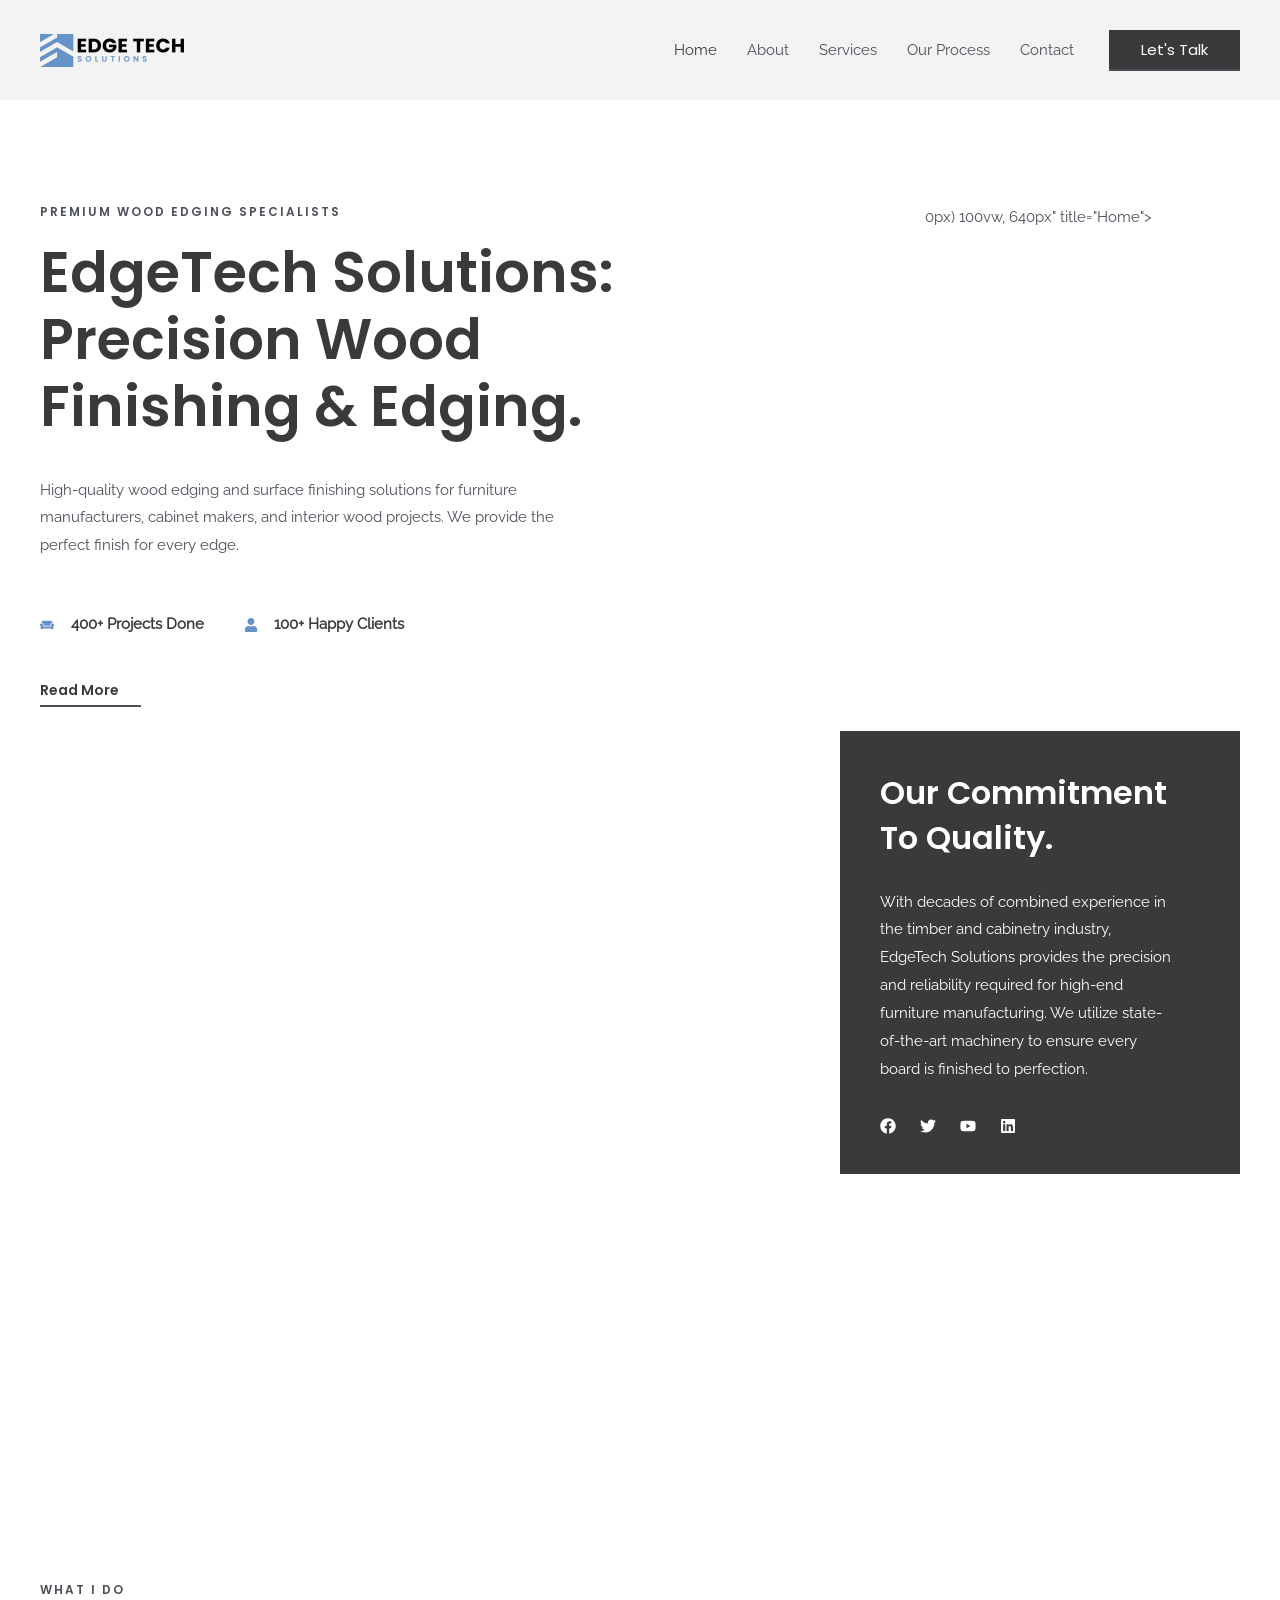
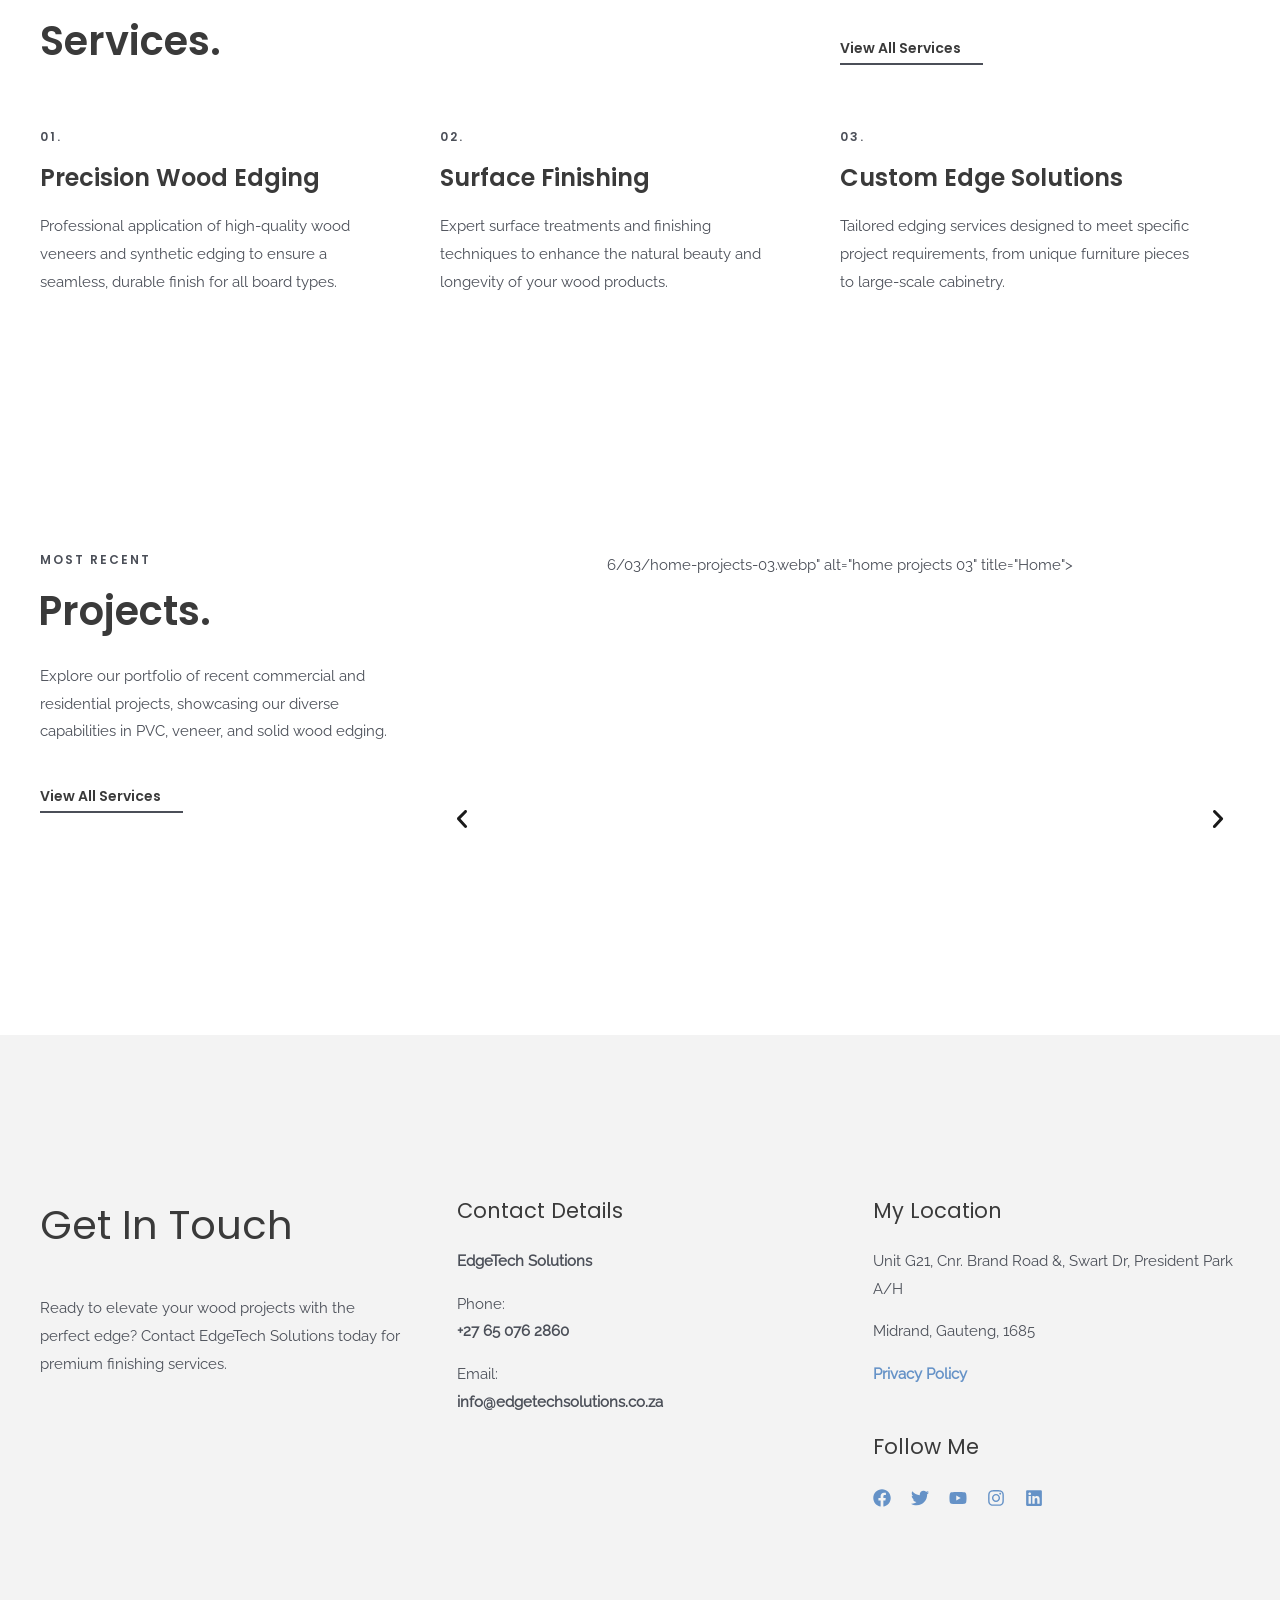
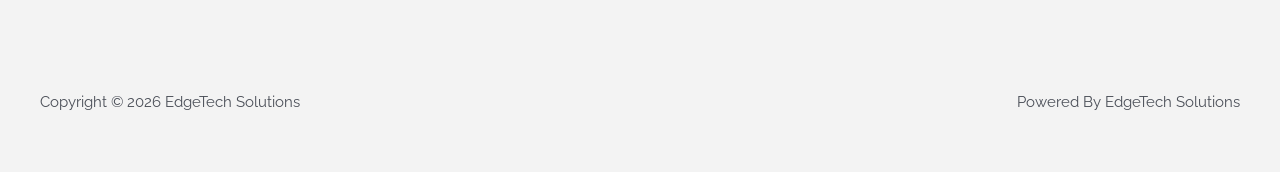
==== commit 3046419c: "Sync: self-host all asset refs in HTML" ====
--- a/index.html
+++ b/index.html
@@ -118,7 +118,7 @@
 			<link rel="icon" href="wp-content/uploads/2026/02/ET-logo-copy.png" sizes="32x32" />
 <link rel="icon" href="wp-content/uploads/2026/02/ET-logo-copy.png" sizes="192x192" />
 <link rel="apple-touch-icon" href="wp-content/uploads/2026/02/ET-logo-copy.png" />
-<meta name="msapplication-TileImage" content="https://www.edgetechsolutions.co.za/wp-content/uploads/2026/02/ET-logo-copy.png" />
+<meta name="msapplication-TileImage" content="/wp-content/uploads/2026/02/ET-logo-copy.png" />
 <style id="wp-custom-css">
 .elementor-image-carousel { width: 1px; min-width: 100%; *width: 100%; }
 
@@ -169,7 +169,7 @@
 									<div class="ast-builder-layout-element ast-flex site-header-focus-item" data-section="title_tagline">
 							<div
 				class="site-branding ast-site-identity" itemtype="https://schema.org/Organization" itemscope="itemscope"				>
-					<span class="site-logo-img"><a href="index.html" class="custom-logo-link" rel="home" aria-current="page"><img width="144" height="33" src="wp-content/uploads/2026/02/ET-logo-144x33.png" class="custom-logo" alt="et logo" decoding="async" srcset="https://www.edgetechsolutions.co.za/wp-content/uploads/2026/02/ET-logo-144x33.png 144w, https://www.edgetechsolutions.co.za/wp-content/uploads/2026/02/ET-logo-300x69.png 300w, https://www.edgetechsolutions.co.za/wp-content/uploads/2026/02/ET-logo.png 531w" sizes="(max-width: 144px) 100vw, 144px" /></a></span>				</div>
+					<span class="site-logo-img"><a href="index.html" class="custom-logo-link" rel="home" aria-current="page"><img width="144" height="33" src="wp-content/uploads/2026/02/ET-logo-144x33.png" class="custom-logo" alt="et logo" decoding="async" srcset="/wp-content/uploads/2026/02/ET-logo-144x33.png 144w, /wp-content/uploads/2026/02/ET-logo-300x69.png 300w, /wp-content/uploads/2026/02/ET-logo.png 531w" sizes="(max-width: 144px) 100vw, 144px" /></a></span>				</div>
 			<!-- .site-branding -->
 					</div>
 								</div>
@@ -199,7 +199,7 @@
 										<div class="ast-builder-layout-element ast-flex site-header-focus-item" data-section="title_tagline">
 							<div
 				class="site-branding ast-site-identity" itemtype="https://schema.org/Organization" itemscope="itemscope"				>
-					<span class="site-logo-img"><a href="index.html" class="custom-logo-link" rel="home" aria-current="page"><img loading="lazy" decoding="async" width="144" height="33" src="wp-content/uploads/2026/02/ET-logo-144x33.png" class="custom-logo" alt="et logo" decoding="async" srcset="https://www.edgetechsolutions.co.za/wp-content/uploads/2026/02/ET-logo-144x33.png 144w, https://www.edgetechsolutions.co.za/wp-content/uploads/2026/02/ET-logo-300x69.png 300w, https://www.edgetechsolutions.co.za/wp-content/uploads/2026/02/ET-logo.png 531w" sizes="(max-width: 144px) 100vw, 144px" /></a></span>				</div>
+					<span class="site-logo-img"><a href="index.html" class="custom-logo-link" rel="home" aria-current="page"><img loading="lazy" decoding="async" width="144" height="33" src="wp-content/uploads/2026/02/ET-logo-144x33.png" class="custom-logo" alt="et logo" decoding="async" srcset="/wp-content/uploads/2026/02/ET-logo-144x33.png 144w, /wp-content/uploads/2026/02/ET-logo-300x69.png 300w, /wp-content/uploads/2026/02/ET-logo.png 531w" sizes="(max-width: 144px) 100vw, 144px" /></a></span>				</div>
 			<!-- .site-branding -->
 					</div>
 									</div>
@@ -271,7 +271,7 @@
 								</div>
 				</div>
 		<div class="elementor-element elementor-element-ef61aa2 e-con-full e-flex e-con e-child" data-id="ef61aa2" data-element_type="container" data-e-type="container" data-settings="{&quot;background_background&quot;:&quot;classic&quot;}">
-				<div class="elementor-element elementor-element-5c5fe04 elementor-widget elementor-widget-image" data-id="5c5fe04" data-element_type="widget" data-e-type="widget" data-widget_type=<img loading="lazy" decoding="async" fetchpriority="high" decoding="async" width="640" height="960" src="wp-content/uploads/2026/03/home-hero-2.webp" class="attachment-full size-full wp-image-1439" alt="home hero 2" srcset="https://www.edgetechsolutions.co.za/wp-content/uploads/2026/03/home-hero-2.webp 640w, https://www.edgetechsolutions.co.za/wp-content/uploads/2026/03/home-hero-2-200x300.webp 200w" sizes="(max-width: 640px) 100vw, 640px" title="Home">0px) 100vw, 640px" title="Home">															</div>
+				<div class="elementor-element elementor-element-5c5fe04 elementor-widget elementor-widget-image" data-id="5c5fe04" data-element_type="widget" data-e-type="widget" data-widget_type=<img loading="lazy" decoding="async" fetchpriority="high" decoding="async" width="640" height="960" src="wp-content/uploads/2026/03/home-hero-2.webp" class="attachment-full size-full wp-image-1439" alt="home hero 2" srcset="/wp-content/uploads/2026/03/home-hero-2.webp 640w, /wp-content/uploads/2026/03/home-hero-2-200x300.webp 200w" sizes="(max-width: 640px) 100vw, 640px" title="Home">0px) 100vw, 640px" title="Home">															</div>
 				</div>
 					</div>
 				</div>
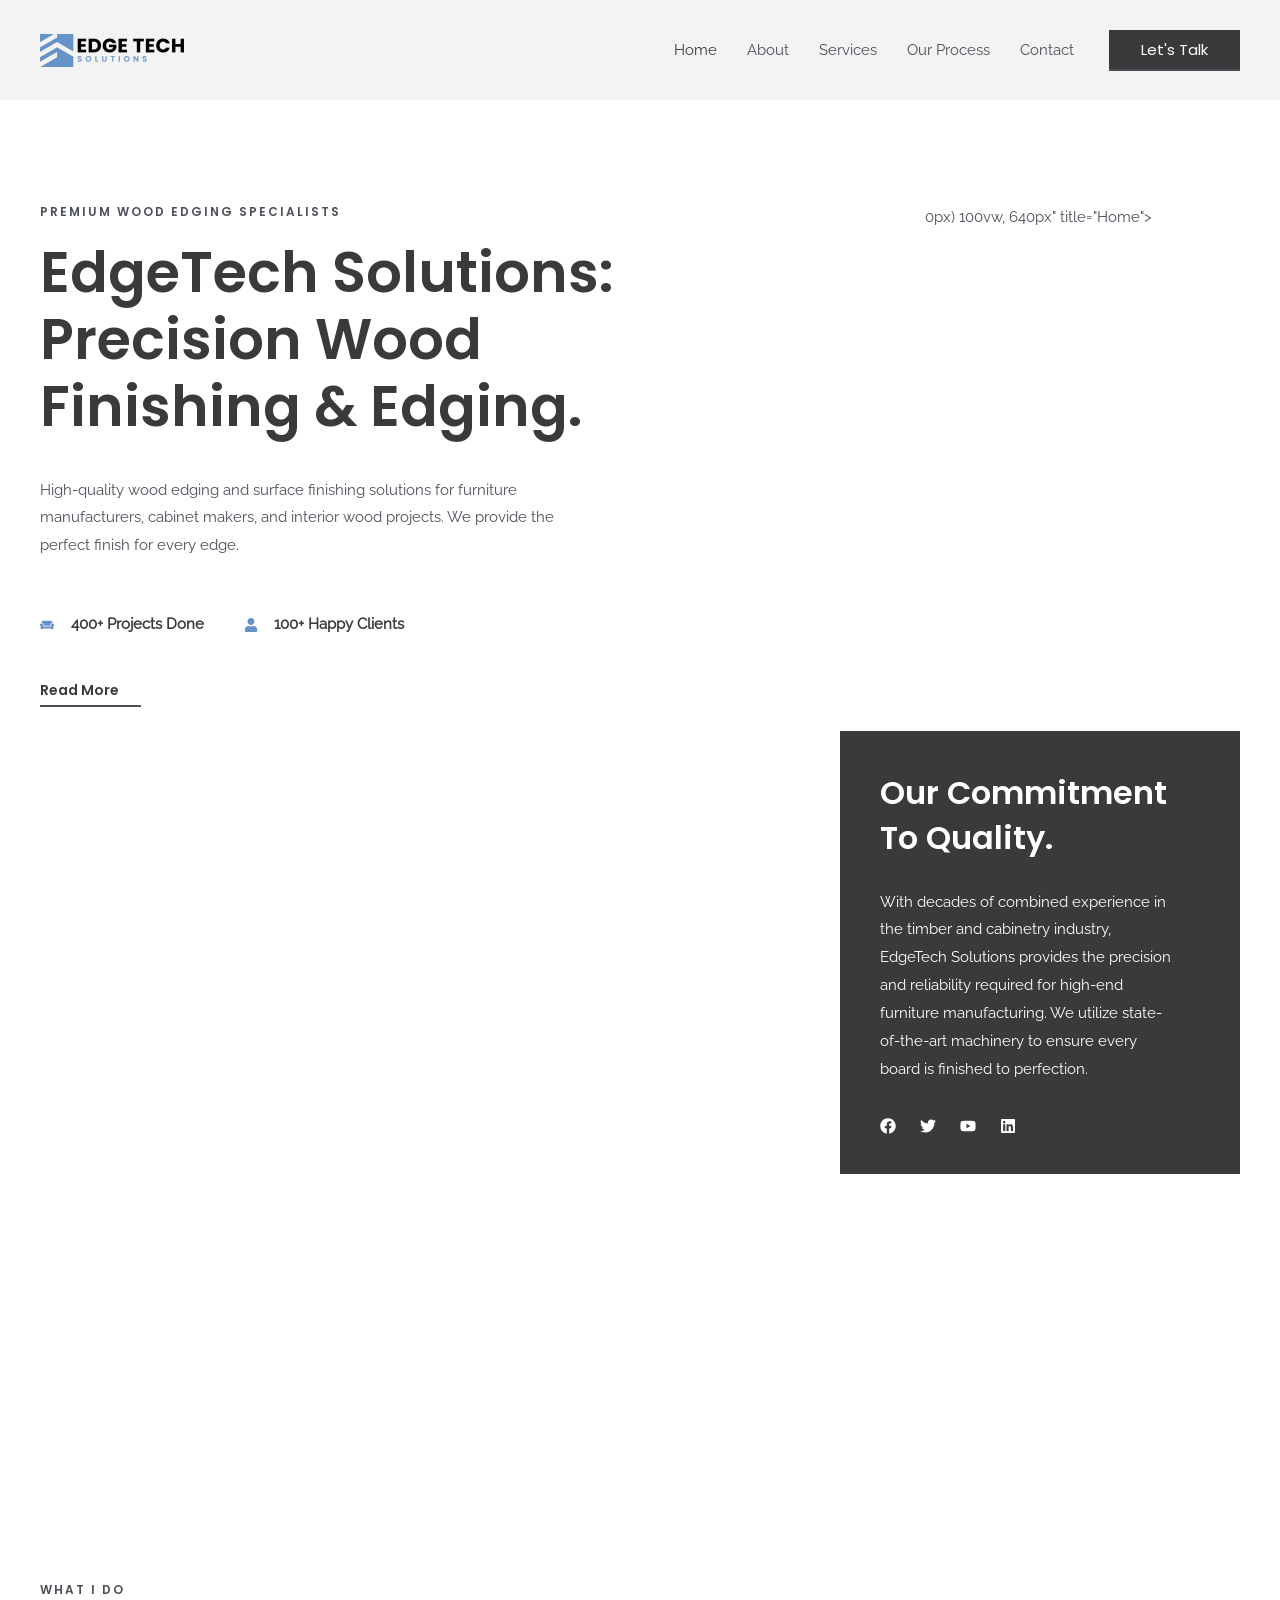
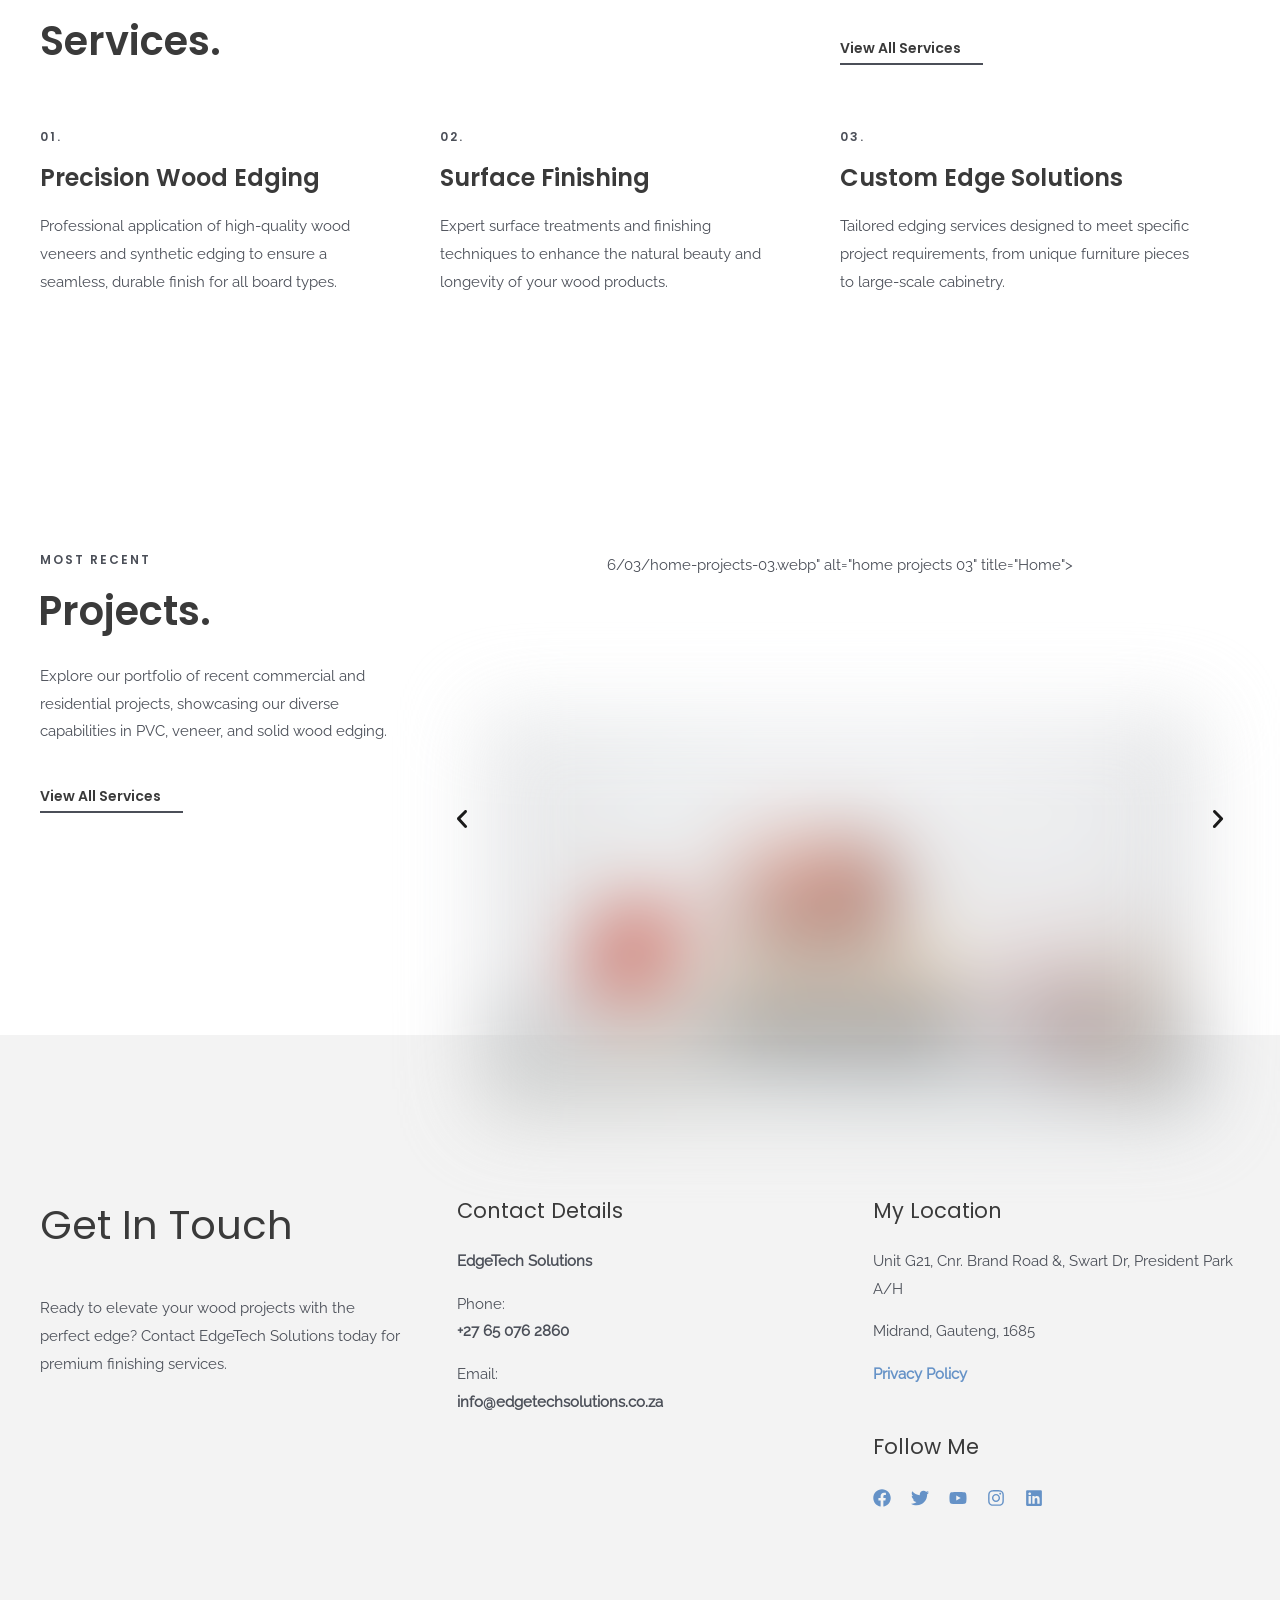
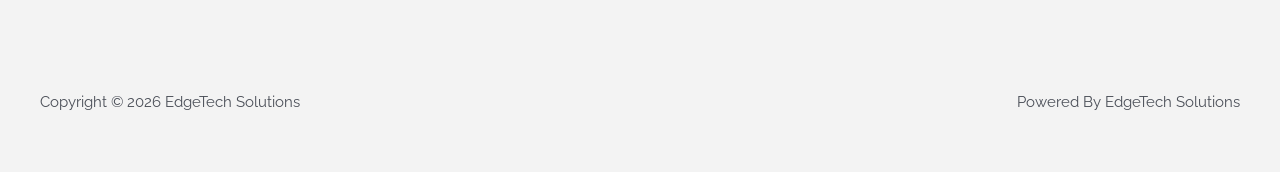
==== commit 9bd3de2a: "Sync: self-host background images + CSS asset URLs" ====
--- a/index.html
+++ b/index.html
@@ -24,7 +24,7 @@
 <meta name="twitter:card" content="summary_large_image">
 <meta name="twitter:title" content="Home - EdgeTech Solutions">
 <meta name="twitter:description" content="Premium Wood Edging Specialists EdgeTech Solutions: Precision Wood Finishing &amp; Edging. High-quality wood edging and surface finishing solutions for furniture">
-<script type="application/ld+json" id="surerank-schema">{"@context":"https://schema.org","@graph":[{"@type":"WebSite","@id":"https://www.edgetechsolutions.co.za/#website","name":"EdgeTech Solutions","author":{"@id":"https://www.edgetechsolutions.co.za#person"},"copyrightHolder":{"@id":"https://www.edgetechsolutions.co.za#person"},"description":"Premium Wood Edging and Surface Finishing Solutions for Quality Craftsmanship.","url":"https://www.edgetechsolutions.co.za/","potentialAction":{"@id":"https://www.edgetechsolutions.co.za/#searchaction"},"publisher":{"@id":"https://www.edgetechsolutions.co.za/#organization"}},{"@type":"WebPage","@id":"https://www.edgetechsolutions.co.za#webpage","name":"Home","author":{"@id":"https://www.edgetechsolutions.co.za#person"},"inLanguage":"en_ZA","url":"https://www.edgetechsolutions.co.za","contributor":{"@id":"https://www.edgetechsolutions.co.za#person"},"copyrightHolder":{"@id":"https://www.edgetechsolutions.co.za#person"},"datePublished":"2026-02-11T10:11:12+02:00","dateModified":"2026-03-09T12:32:48+02:00","isPartOf":{"@id":"https://www.edgetechsolutions.co.za/#website"},"publisher":{"@id":"https://www.edgetechsolutions.co.za/#organization"}},{"@type":"Organization","@id":"https://www.edgetechsolutions.co.za/#organization","name":"EdgeTech Solutions","founder":[{"@type":"Person","name":"admin"}],"logo":"https://www.edgetechsolutions.co.za/wp-content/uploads/2026/02/ET-logo-copy.png","slogan":"Premium Wood Edging and Surface Finishing Solutions for Quality Craftsmanship.","url":"https://www.edgetechsolutions.co.za/ "},{"@type":"SearchAction","@id":"https://www.edgetechsolutions.co.za/#searchaction","target":"https://www.edgetechsolutions.co.za/?s={search_term_string}","query-input":"required name=search_term_string"}]}</script>
+
 <!-- /SureRank Meta Data -->
 <style id="wp-img-auto-sizes-contain-inline-css">
 img:is([sizes=auto i],[sizes^="auto," i]){contain-intrinsic-size:3000px 1500px}
@@ -127,26 +127,7 @@
 <link rel="canonical" href="https://www.edgetechsolutions.co.za/"/>
 <meta property="og:image" content="https://www.edgetechsolutions.co.za/og-image.jpg"/>
 <meta name="twitter:image" content="https://www.edgetechsolutions.co.za/og-image.jpg"/>
-<script type="application/ld+json">{
-  "@context": "https://schema.org",
-  "@type": "LocalBusiness",
-  "name": "EdgeTech Solutions",
-  "description": "Premium wood edging and surface finishing specialists in Midrand, Gauteng.",
-  "url": "https://www.edgetechsolutions.co.za/",
-  "telephone": "+27 65 076 2860",
-  "email": "info@edgetechsolutions.co.za",
-  "image": "https://www.edgetechsolutions.co.za/og-image.jpg",
-  "address": {
-    "@type": "PostalAddress",
-    "streetAddress": "Unit G21, Cnr. Brand Road &, Swart Drive, President Park A/H",
-    "addressLocality": "Midrand",
-    "addressRegion": "Gauteng",
-    "postalCode": "1685",
-    "addressCountry": "ZA"
-  },
-  "areaServed": "South Africa",
-  "sameAs": []
-}</script>
+
 </head>
 
 <body itemtype='https://schema.org/WebPage' itemscope='itemscope' class="home wp-singular page-template-default page page-id-770 wp-custom-logo wp-embed-responsive wp-theme-astra surerank-1.6.3 ast-desktop ast-page-builder-template ast-no-sidebar astra-4.12.3 ast-single-post ast-mobile-inherit-site-logo ast-replace-site-logo-transparent ast-inherit-site-logo-transparent ast-hfb-header elementor-default elementor-kit-629 elementor-page elementor-page-770">
--- a/css/index.bundle.css
+++ b/css/index.bundle.css
@@ -2816,7 +2816,7 @@
 .elementor-widget-image-carousel .swiper{position:static}.elementor-widget-image-carousel .swiper .swiper-slide figure{line-height:inherit}.elementor-widget-image-carousel .swiper-slide{text-align:center}.elementor-image-carousel-wrapper:not(.swiper-initialized) .swiper-slide{max-width:calc(100% / var(--e-image-carousel-slides-to-show, 3))}
 
 /* ==== wp-content/uploads/elementor/css/post-770.css ==== */
-.elementor-770 .elementor-element.elementor-element-2a858fd{--display:flex;--flex-direction:row;--container-widget-width:calc( ( 1 - var( --container-widget-flex-grow ) ) * 100% );--container-widget-height:100%;--container-widget-flex-grow:1;--container-widget-align-self:stretch;--flex-wrap-mobile:wrap;--align-items:stretch;--gap:0px 0px;--row-gap:0px;--column-gap:0px;--padding-top:104px;--padding-bottom:24px;--padding-left:0px;--padding-right:0px;}.elementor-770 .elementor-element.elementor-element-473e053{--display:flex;--margin-top:0px;--margin-bottom:0px;--margin-left:0px;--margin-right:0px;--padding-top:0px;--padding-bottom:0px;--padding-left:0px;--padding-right:200px;}.elementor-770 .elementor-element.elementor-element-e8ab510 .elementor-heading-title{text-transform:uppercase;letter-spacing:2px;}.elementor-770 .elementor-element.elementor-element-69612d8{margin:0px 7px calc(var(--kit-widget-spacing, 0px) + 16px) 0px;text-align:start;}.elementor-770 .elementor-element.elementor-element-c6a2848{margin:0px 80px calc(var(--kit-widget-spacing, 0px) + 0px) 0px;}.elementor-770 .elementor-element.elementor-element-b9128c2{margin:16px 0px calc(var(--kit-widget-spacing, 0px) + 16px) 0px;--e-icon-list-icon-size:14px;--icon-vertical-offset:0px;}.elementor-770 .elementor-element.elementor-element-b9128c2 .elementor-icon-list-items:not(.elementor-inline-items) .elementor-icon-list-item:not(:last-child){padding-block-end:calc(40px/2);}.elementor-770 .elementor-element.elementor-element-b9128c2 .elementor-icon-list-items:not(.elementor-inline-items) .elementor-icon-list-item:not(:first-child){margin-block-start:calc(40px/2);}.elementor-770 .elementor-element.elementor-element-b9128c2 .elementor-icon-list-items.elementor-inline-items .elementor-icon-list-item{margin-inline:calc(40px/2);}.elementor-770 .elementor-element.elementor-element-b9128c2 .elementor-icon-list-items.elementor-inline-items{margin-inline:calc(-40px/2);}.elementor-770 .elementor-element.elementor-element-b9128c2 .elementor-icon-list-items.elementor-inline-items .elementor-icon-list-item:after{inset-inline-end:calc(-40px/2);}.elementor-770 .elementor-element.elementor-element-b9128c2 .elementor-icon-list-icon i{color:var( --e-global-color-astglobalcolor0 );transition:color 0.3s;}.elementor-770 .elementor-element.elementor-element-b9128c2 .elementor-icon-list-icon svg{fill:var( --e-global-color-astglobalcolor0 );transition:fill 0.3s;}.elementor-770 .elementor-element.elementor-element-b9128c2 .elementor-icon-list-icon{padding-inline-end:8px;}.elementor-770 .elementor-element.elementor-element-b9128c2 .elementor-icon-list-item > .elementor-icon-list-text, .elementor-770 .elementor-element.elementor-element-b9128c2 .elementor-icon-list-item > a{font-weight:600;}.elementor-770 .elementor-element.elementor-element-b9128c2 .elementor-icon-list-text{color:var( --e-global-color-astglobalcolor2 );transition:color 0.3s;}.elementor-770 .elementor-element.elementor-element-6b0628e{padding:0px 0px 0px 0px;}.elementor-770 .elementor-element.elementor-element-6b0628e .elementor-button-content-wrapper{flex-direction:row-reverse;}.elementor-770 .elementor-element.elementor-element-6b0628e .elementor-button .elementor-button-content-wrapper{gap:8px;}.elementor-770 .elementor-element.elementor-element-6b0628e .elementor-button:hover, .elementor-770 .elementor-element.elementor-element-6b0628e .elementor-button:focus{color:#6592C7;border-color:#6592C7;}.elementor-770 .elementor-element.elementor-element-6b0628e .elementor-button:hover svg, .elementor-770 .elementor-element.elementor-element-6b0628e .elementor-button:focus svg{fill:#6592C7;}.elementor-770 .elementor-element.elementor-element-ef61aa2{--display:flex;--margin-top:0px;--margin-bottom:-120px;--margin-left:0px;--margin-right:0px;--padding-top:0px;--padding-bottom:0px;--padding-left:0px;--padding-right:0px;}.elementor-770 .elementor-element.elementor-element-2bd215e{--display:flex;--flex-direction:row;--container-widget-width:calc( ( 1 - var( --container-widget-flex-grow ) ) * 100% );--container-widget-height:100%;--container-widget-flex-grow:1;--container-widget-align-self:stretch;--flex-wrap-mobile:wrap;--align-items:stretch;--gap:0px 0px;--row-gap:0px;--column-gap:0px;--padding-top:0px;--padding-bottom:0px;--padding-left:0px;--padding-right:0px;}.elementor-770 .elementor-element.elementor-element-e3d316e{--display:flex;--margin-top:0%;--margin-bottom:24%;--margin-left:66.666%;--margin-right:0.02%;--padding-top:40px;--padding-bottom:40px;--padding-left:40px;--padding-right:64px;}.elementor-770 .elementor-element.elementor-element-e3d316e:not(.elementor-motion-effects-element-type-background), .elementor-770 .elementor-element.elementor-element-e3d316e > .elementor-motion-effects-container > .elementor-motion-effects-layer{background-color:var( --e-global-color-astglobalcolor2 );}.elementor-770 .elementor-element.elementor-element-640d355{margin:0px 0px calc(var(--kit-widget-spacing, 0px) + 8px) 0px;}.elementor-770 .elementor-element.elementor-element-640d355 .elementor-heading-title{color:var( --e-global-color-astglobalcolor4 );}.elementor-770 .elementor-element.elementor-element-5eed6bb{color:var( --e-global-color-astglobalcolor4 );}.elementor-770 .elementor-element.elementor-element-3781541{--grid-template-columns:repeat(0, auto);text-align:left;--icon-size:16px;--grid-column-gap:24px;--grid-row-gap:0px;}.elementor-770 .elementor-element.elementor-element-3781541 .elementor-social-icon{background-color:rgba(255, 255, 255, 0);--icon-padding:0em;}.elementor-770 .elementor-element.elementor-element-3781541 .elementor-social-icon i{color:var( --e-global-color-astglobalcolor4 );}.elementor-770 .elementor-element.elementor-element-3781541 .elementor-social-icon svg{fill:var( --e-global-color-astglobalcolor4 );}.elementor-770 .elementor-element.elementor-element-3781541 .elementor-social-icon:hover i{color:#6592C7;}.elementor-770 .elementor-element.elementor-element-3781541 .elementor-social-icon:hover svg{fill:#6592C7;}.elementor-770 .elementor-element.elementor-element-c36f6e5{--display:flex;--flex-direction:row;--container-widget-width:calc( ( 1 - var( --container-widget-flex-grow ) ) * 100% );--container-widget-height:100%;--container-widget-flex-grow:1;--container-widget-align-self:stretch;--flex-wrap-mobile:wrap;--align-items:stretch;--gap:0px 0px;--row-gap:0px;--column-gap:0px;--padding-top:120px;--padding-bottom:120px;--padding-left:0px;--padding-right:0px;}.elementor-770 .elementor-element.elementor-element-4f96ac2{--display:flex;--gap:0px 0px;--row-gap:0px;--column-gap:0px;--padding-top:0px;--padding-bottom:0px;--padding-left:0px;--padding-right:0px;}.elementor-770 .elementor-element.elementor-element-6953ddc{--display:flex;--flex-direction:row;--container-widget-width:calc( ( 1 - var( --container-widget-flex-grow ) ) * 100% );--container-widget-height:100%;--container-widget-flex-grow:1;--container-widget-align-self:stretch;--flex-wrap-mobile:wrap;--align-items:flex-end;--gap:0px 0px;--row-gap:0px;--column-gap:0px;--margin-top:0px;--margin-bottom:40px;--margin-left:0px;--margin-right:0px;--padding-top:0px;--padding-bottom:0px;--padding-left:0px;--padding-right:0px;}.elementor-770 .elementor-element.elementor-element-a158e70{--display:flex;--padding-top:0px;--padding-bottom:0px;--padding-left:0px;--padding-right:0px;}.elementor-770 .elementor-element.elementor-element-da59a42 .elementor-heading-title{text-transform:uppercase;letter-spacing:2px;}.elementor-770 .elementor-element.elementor-element-6d1e122{text-align:start;}.elementor-770 .elementor-element.elementor-element-7682158{--display:flex;--padding-top:0px;--padding-bottom:0px;--padding-left:0px;--padding-right:0px;}.elementor-770 .elementor-element.elementor-element-beaac34{padding:0px 0px 0px 0px;}.elementor-770 .elementor-element.elementor-element-beaac34 .elementor-button-content-wrapper{flex-direction:row-reverse;}.elementor-770 .elementor-element.elementor-element-beaac34 .elementor-button .elementor-button-content-wrapper{gap:8px;}.elementor-770 .elementor-element.elementor-element-beaac34 .elementor-button:hover, .elementor-770 .elementor-element.elementor-element-beaac34 .elementor-button:focus{color:#6592C7;border-color:#6592C7;box-shadow:0px 0px 10px 0px rgba(0,0,0,0.5);}.elementor-770 .elementor-element.elementor-element-beaac34 .elementor-button:hover svg, .elementor-770 .elementor-element.elementor-element-beaac34 .elementor-button:focus svg{fill:#6592C7;}.elementor-770 .elementor-element.elementor-element-57214f5{--display:flex;--flex-direction:row;--container-widget-width:calc( ( 1 - var( --container-widget-flex-grow ) ) * 100% );--container-widget-height:100%;--container-widget-flex-grow:1;--container-widget-align-self:stretch;--flex-wrap-mobile:wrap;--align-items:stretch;--gap:0px 0px;--row-gap:0px;--column-gap:0px;--margin-top:24px;--margin-bottom:0px;--margin-left:0px;--margin-right:0px;--padding-top:0px;--padding-bottom:0px;--padding-left:0px;--padding-right:0px;}.elementor-770 .elementor-element.elementor-element-e9d681f{--display:flex;--padding-top:0px;--padding-bottom:0px;--padding-left:0px;--padding-right:50px;}.elementor-770 .elementor-element.elementor-element-80280c7{text-align:start;}.elementor-770 .elementor-element.elementor-element-80280c7 .elementor-heading-title{letter-spacing:2px;}.elementor-770 .elementor-element.elementor-element-35f9d0b{text-align:start;}.elementor-770 .elementor-element.elementor-element-1905f37{--display:flex;--padding-top:0px;--padding-bottom:0px;--padding-left:0px;--padding-right:50px;}.elementor-770 .elementor-element.elementor-element-25494f5{text-align:start;}.elementor-770 .elementor-element.elementor-element-25494f5 .elementor-heading-title{letter-spacing:2px;}.elementor-770 .elementor-element.elementor-element-dc3ac1c{text-align:start;}.elementor-770 .elementor-element.elementor-element-deaa215{--display:flex;--padding-top:0px;--padding-bottom:0px;--padding-left:0px;--padding-right:50px;}.elementor-770 .elementor-element.elementor-element-85d3fbf{text-align:start;}.elementor-770 .elementor-element.elementor-element-85d3fbf .elementor-heading-title{letter-spacing:2px;}.elementor-770 .elementor-element.elementor-element-8d01a58{text-align:start;}.elementor-770 .elementor-element.elementor-element-3e88be6{--display:flex;--flex-direction:row;--container-widget-width:calc( ( 1 - var( --container-widget-flex-grow ) ) * 100% );--container-widget-height:100%;--container-widget-flex-grow:1;--container-widget-align-self:stretch;--flex-wrap-mobile:wrap;--align-items:stretch;--gap:0px 0px;--row-gap:0px;--column-gap:0px;--margin-top:0px;--margin-bottom:0px;--margin-left:0px;--margin-right:0px;--padding-top:120px;--padding-bottom:0px;--padding-left:0px;--padding-right:0px;}.elementor-770 .elementor-element.elementor-element-3e88be6:not(.elementor-motion-effects-element-type-background), .elementor-770 .elementor-element.elementor-element-3e88be6 > .elementor-motion-effects-container > .elementor-motion-effects-layer{background-color:var( --e-global-color-astglobalcolor4 );}.elementor-770 .elementor-element.elementor-element-141669c{--display:flex;--margin-top:0px;--margin-bottom:0px;--margin-left:0px;--margin-right:0px;--padding-top:0px;--padding-bottom:0px;--padding-left:0px;--padding-right:40px;}.elementor-770 .elementor-element.elementor-element-ffeb71a .elementor-heading-title{text-transform:uppercase;letter-spacing:2px;}.elementor-770 .elementor-element.elementor-element-6b532d0{margin:0px 0px calc(var(--kit-widget-spacing, 0px) + 8px) -2px;text-align:start;}.elementor-770 .elementor-element.elementor-element-8a473d1{padding:0px 0px 0px 0px;}.elementor-770 .elementor-element.elementor-element-8a473d1 .elementor-button-content-wrapper{flex-direction:row-reverse;}.elementor-770 .elementor-element.elementor-element-8a473d1 .elementor-button .elementor-button-content-wrapper{gap:8px;}.elementor-770 .elementor-element.elementor-element-8a473d1 .elementor-button:hover, .elementor-770 .elementor-element.elementor-element-8a473d1 .elementor-button:focus{color:#6592C7;border-color:#6592C7;}.elementor-770 .elementor-element.elementor-element-8a473d1 .elementor-button:hover svg, .elementor-770 .elementor-element.elementor-element-8a473d1 .elementor-button:focus svg{fill:#6592C7;}.elementor-770 .elementor-element.elementor-element-347fe57{--display:flex;--overlay-opacity:0.8;--margin-top:0px;--margin-bottom:-80px;--margin-left:0px;--margin-right:0px;--padding-top:0px;--padding-bottom:0px;--padding-left:0px;--padding-right:0px;}.elementor-770 .elementor-element.elementor-element-347fe57::before, .elementor-770 .elementor-element.elementor-element-347fe57 > .elementor-background-video-container::before, .elementor-770 .elementor-element.elementor-element-347fe57 > .e-con-inner > .elementor-background-video-container::before, .elementor-770 .elementor-element.elementor-element-347fe57 > .elementor-background-slideshow::before, .elementor-770 .elementor-element.elementor-element-347fe57 > .e-con-inner > .elementor-background-slideshow::before, .elementor-770 .elementor-element.elementor-element-347fe57 > .elementor-motion-effects-container > .elementor-motion-effects-layer::before{background-image:url("https://www.edgetechsolutions.co.za/wp-content/uploads/2020/06/flat-screen-TV.jpg");--background-overlay:'';background-position:bottom center;background-repeat:no-repeat;background-size:90% auto;}.elementor-770 .elementor-element.elementor-element-347fe57::before{filter:brightness( 100% ) contrast( 100% ) saturate( 100% ) blur( 40px ) hue-rotate( 0deg );}.elementor-770 .elementor-element.elementor-element-24473c2{--e-image-carousel-slides-to-show:1;margin:0px 0px calc(var(--kit-widget-spacing, 0px) + 0px) 0px;}.elementor-770 .elementor-element.elementor-element-24473c2 .elementor-swiper-button.elementor-swiper-button-prev, .elementor-770 .elementor-element.elementor-element-24473c2 .elementor-swiper-button.elementor-swiper-button-next{font-size:24px;color:#1A1A1A;}.elementor-770 .elementor-element.elementor-element-24473c2 .elementor-swiper-button.elementor-swiper-button-prev svg, .elementor-770 .elementor-element.elementor-element-24473c2 .elementor-swiper-button.elementor-swiper-button-next svg{fill:#1A1A1A;}.elementor-770 .elementor-element.elementor-element-24473c2 .swiper-pagination-bullet{width:4px;height:4px;}:root{--page-title-display:none;}@media(max-width:1024px){.elementor-770 .elementor-element.elementor-element-2a858fd{--padding-top:80px;--padding-bottom:0px;--padding-left:40px;--padding-right:0px;}.elementor-770 .elementor-element.elementor-element-473e053{--margin-top:0px;--margin-bottom:40px;--margin-left:0px;--margin-right:0px;--padding-top:0px;--padding-bottom:0px;--padding-left:0px;--padding-right:48px;}.elementor-770 .elementor-element.elementor-element-c6a2848{margin:0px 0px calc(var(--kit-widget-spacing, 0px) + 0px) 0px;padding:0px 0px 0px 0px;}.elementor-770 .elementor-element.elementor-element-ef61aa2{--justify-content:flex-end;--margin-top:0px;--margin-bottom:0px;--margin-left:0px;--margin-right:0px;}.elementor-770 .elementor-element.elementor-element-2bd215e{--padding-top:0px;--padding-bottom:0px;--padding-left:40px;--padding-right:0px;}.elementor-770 .elementor-element.elementor-element-e3d316e{--margin-top:0%;--margin-bottom:24%;--margin-left:50%;--margin-right:0%;}.elementor-770 .elementor-element.elementor-element-c36f6e5{--padding-top:80px;--padding-bottom:80px;--padding-left:40px;--padding-right:40px;}.elementor-770 .elementor-element.elementor-element-a158e70{--margin-top:0px;--margin-bottom:0px;--margin-left:0px;--margin-right:0px;}.elementor-770 .elementor-element.elementor-element-7682158{--margin-top:0px;--margin-bottom:0px;--margin-left:0px;--margin-right:0px;--padding-top:0px;--padding-bottom:0px;--padding-left:40px;--padding-right:0px;}.elementor-770 .elementor-element.elementor-element-57214f5{--padding-top:0px;--padding-bottom:0px;--padding-left:0px;--padding-right:0px;}.elementor-770 .elementor-element.elementor-element-e9d681f{--padding-top:0px;--padding-bottom:0px;--padding-left:0px;--padding-right:32px;}.elementor-770 .elementor-element.elementor-element-1905f37{--padding-top:0px;--padding-bottom:0px;--padding-left:16px;--padding-right:16px;}.elementor-770 .elementor-element.elementor-element-deaa215{--padding-top:0px;--padding-bottom:0px;--padding-left:40px;--padding-right:0px;}.elementor-770 .elementor-element.elementor-element-3e88be6{--padding-top:80px;--padding-bottom:80px;--padding-left:40px;--padding-right:40px;}.elementor-770 .elementor-element.elementor-element-347fe57{--margin-top:0px;--margin-bottom:0px;--margin-left:0px;--margin-right:0px;}}@media(max-width:767px){.elementor-770 .elementor-element.elementor-element-2a858fd{--padding-top:64px;--padding-bottom:0px;--padding-left:24px;--padding-right:24px;}.elementor-770 .elementor-element.elementor-element-473e053{--margin-top:0px;--margin-bottom:040px;--margin-left:0px;--margin-right:0px;--padding-top:0px;--padding-bottom:0px;--padding-left:0px;--padding-right:0px;}.elementor-770 .elementor-element.elementor-element-c6a2848{margin:0px 40px calc(var(--kit-widget-spacing, 0px) + 0px) 0px;}.elementor-770 .elementor-element.elementor-element-5c5fe04 img{width:100%;}.elementor-770 .elementor-element.elementor-element-2bd215e{--padding-top:0px;--padding-bottom:420px;--padding-left:24px;--padding-right:24px;}.elementor-770 .elementor-element.elementor-element-e3d316e{--margin-top:0px;--margin-bottom:0px;--margin-left:0px;--margin-right:0px;}.elementor-770 .elementor-element.elementor-element-c36f6e5{--padding-top:64px;--padding-bottom:64px;--padding-left:24px;--padding-right:24px;}.elementor-770 .elementor-element.elementor-element-a158e70{--margin-top:0px;--margin-bottom:24px;--margin-left:0px;--margin-right:0px;}.elementor-770 .elementor-element.elementor-element-7682158{--margin-top:0px;--margin-bottom:0px;--margin-left:0px;--margin-right:0px;--padding-top:0px;--padding-bottom:0px;--padding-left:0px;--padding-right:0px;}.elementor-770 .elementor-element.elementor-element-57214f5{--padding-top:15px;--padding-bottom:0px;--padding-left:0px;--padding-right:0px;}.elementor-770 .elementor-element.elementor-element-e9d681f{--padding-top:0px;--padding-bottom:30px;--padding-left:0px;--padding-right:30px;}.elementor-770 .elementor-element.elementor-element-1905f37{--padding-top:0px;--padding-bottom:30px;--padding-left:0px;--padding-right:30px;}.elementor-770 .elementor-element.elementor-element-deaa215{--padding-top:0px;--padding-bottom:0px;--padding-left:0px;--padding-right:30px;}.elementor-770 .elementor-element.elementor-element-3e88be6{--padding-top:64px;--padding-bottom:64px;--padding-left:24px;--padding-right:24px;}.elementor-770 .elementor-element.elementor-element-141669c{--margin-top:0px;--margin-bottom:40px;--margin-left:0px;--margin-right:40px;--padding-top:0px;--padding-bottom:0px;--padding-left:0px;--padding-right:0px;}}@media(min-width:768px){.elementor-770 .elementor-element.elementor-element-2a858fd{--content-width:1200px;}.elementor-770 .elementor-element.elementor-element-473e053{--width:66.583%;}.elementor-770 .elementor-element.elementor-element-ef61aa2{--width:33.331%;}.elementor-770 .elementor-element.elementor-element-2bd215e{--content-width:1200px;}.elementor-770 .elementor-element.elementor-element-c36f6e5{--content-width:1200px;}.elementor-770 .elementor-element.elementor-element-6953ddc{--content-width:1200px;}.elementor-770 .elementor-element.elementor-element-a158e70{--width:66.66%;}.elementor-770 .elementor-element.elementor-element-7682158{--width:33.33%;}.elementor-770 .elementor-element.elementor-element-57214f5{--content-width:1200px;}.elementor-770 .elementor-element.elementor-element-e9d681f{--width:33.33%;}.elementor-770 .elementor-element.elementor-element-1905f37{--width:33.33%;}.elementor-770 .elementor-element.elementor-element-deaa215{--width:33.33%;}.elementor-770 .elementor-element.elementor-element-3e88be6{--content-width:1200px;}.elementor-770 .elementor-element.elementor-element-141669c{--width:33.33%;}.elementor-770 .elementor-element.elementor-element-347fe57{--width:66.66%;}}@media(max-width:1024px) and (min-width:768px){.elementor-770 .elementor-element.elementor-element-473e053{--width:50%;}.elementor-770 .elementor-element.elementor-element-ef61aa2{--width:50%;}}
+.elementor-770 .elementor-element.elementor-element-2a858fd{--display:flex;--flex-direction:row;--container-widget-width:calc( ( 1 - var( --container-widget-flex-grow ) ) * 100% );--container-widget-height:100%;--container-widget-flex-grow:1;--container-widget-align-self:stretch;--flex-wrap-mobile:wrap;--align-items:stretch;--gap:0px 0px;--row-gap:0px;--column-gap:0px;--padding-top:104px;--padding-bottom:24px;--padding-left:0px;--padding-right:0px;}.elementor-770 .elementor-element.elementor-element-473e053{--display:flex;--margin-top:0px;--margin-bottom:0px;--margin-left:0px;--margin-right:0px;--padding-top:0px;--padding-bottom:0px;--padding-left:0px;--padding-right:200px;}.elementor-770 .elementor-element.elementor-element-e8ab510 .elementor-heading-title{text-transform:uppercase;letter-spacing:2px;}.elementor-770 .elementor-element.elementor-element-69612d8{margin:0px 7px calc(var(--kit-widget-spacing, 0px) + 16px) 0px;text-align:start;}.elementor-770 .elementor-element.elementor-element-c6a2848{margin:0px 80px calc(var(--kit-widget-spacing, 0px) + 0px) 0px;}.elementor-770 .elementor-element.elementor-element-b9128c2{margin:16px 0px calc(var(--kit-widget-spacing, 0px) + 16px) 0px;--e-icon-list-icon-size:14px;--icon-vertical-offset:0px;}.elementor-770 .elementor-element.elementor-element-b9128c2 .elementor-icon-list-items:not(.elementor-inline-items) .elementor-icon-list-item:not(:last-child){padding-block-end:calc(40px/2);}.elementor-770 .elementor-element.elementor-element-b9128c2 .elementor-icon-list-items:not(.elementor-inline-items) .elementor-icon-list-item:not(:first-child){margin-block-start:calc(40px/2);}.elementor-770 .elementor-element.elementor-element-b9128c2 .elementor-icon-list-items.elementor-inline-items .elementor-icon-list-item{margin-inline:calc(40px/2);}.elementor-770 .elementor-element.elementor-element-b9128c2 .elementor-icon-list-items.elementor-inline-items{margin-inline:calc(-40px/2);}.elementor-770 .elementor-element.elementor-element-b9128c2 .elementor-icon-list-items.elementor-inline-items .elementor-icon-list-item:after{inset-inline-end:calc(-40px/2);}.elementor-770 .elementor-element.elementor-element-b9128c2 .elementor-icon-list-icon i{color:var( --e-global-color-astglobalcolor0 );transition:color 0.3s;}.elementor-770 .elementor-element.elementor-element-b9128c2 .elementor-icon-list-icon svg{fill:var( --e-global-color-astglobalcolor0 );transition:fill 0.3s;}.elementor-770 .elementor-element.elementor-element-b9128c2 .elementor-icon-list-icon{padding-inline-end:8px;}.elementor-770 .elementor-element.elementor-element-b9128c2 .elementor-icon-list-item > .elementor-icon-list-text, .elementor-770 .elementor-element.elementor-element-b9128c2 .elementor-icon-list-item > a{font-weight:600;}.elementor-770 .elementor-element.elementor-element-b9128c2 .elementor-icon-list-text{color:var( --e-global-color-astglobalcolor2 );transition:color 0.3s;}.elementor-770 .elementor-element.elementor-element-6b0628e{padding:0px 0px 0px 0px;}.elementor-770 .elementor-element.elementor-element-6b0628e .elementor-button-content-wrapper{flex-direction:row-reverse;}.elementor-770 .elementor-element.elementor-element-6b0628e .elementor-button .elementor-button-content-wrapper{gap:8px;}.elementor-770 .elementor-element.elementor-element-6b0628e .elementor-button:hover, .elementor-770 .elementor-element.elementor-element-6b0628e .elementor-button:focus{color:#6592C7;border-color:#6592C7;}.elementor-770 .elementor-element.elementor-element-6b0628e .elementor-button:hover svg, .elementor-770 .elementor-element.elementor-element-6b0628e .elementor-button:focus svg{fill:#6592C7;}.elementor-770 .elementor-element.elementor-element-ef61aa2{--display:flex;--margin-top:0px;--margin-bottom:-120px;--margin-left:0px;--margin-right:0px;--padding-top:0px;--padding-bottom:0px;--padding-left:0px;--padding-right:0px;}.elementor-770 .elementor-element.elementor-element-2bd215e{--display:flex;--flex-direction:row;--container-widget-width:calc( ( 1 - var( --container-widget-flex-grow ) ) * 100% );--container-widget-height:100%;--container-widget-flex-grow:1;--container-widget-align-self:stretch;--flex-wrap-mobile:wrap;--align-items:stretch;--gap:0px 0px;--row-gap:0px;--column-gap:0px;--padding-top:0px;--padding-bottom:0px;--padding-left:0px;--padding-right:0px;}.elementor-770 .elementor-element.elementor-element-e3d316e{--display:flex;--margin-top:0%;--margin-bottom:24%;--margin-left:66.666%;--margin-right:0.02%;--padding-top:40px;--padding-bottom:40px;--padding-left:40px;--padding-right:64px;}.elementor-770 .elementor-element.elementor-element-e3d316e:not(.elementor-motion-effects-element-type-background), .elementor-770 .elementor-element.elementor-element-e3d316e > .elementor-motion-effects-container > .elementor-motion-effects-layer{background-color:var( --e-global-color-astglobalcolor2 );}.elementor-770 .elementor-element.elementor-element-640d355{margin:0px 0px calc(var(--kit-widget-spacing, 0px) + 8px) 0px;}.elementor-770 .elementor-element.elementor-element-640d355 .elementor-heading-title{color:var( --e-global-color-astglobalcolor4 );}.elementor-770 .elementor-element.elementor-element-5eed6bb{color:var( --e-global-color-astglobalcolor4 );}.elementor-770 .elementor-element.elementor-element-3781541{--grid-template-columns:repeat(0, auto);text-align:left;--icon-size:16px;--grid-column-gap:24px;--grid-row-gap:0px;}.elementor-770 .elementor-element.elementor-element-3781541 .elementor-social-icon{background-color:rgba(255, 255, 255, 0);--icon-padding:0em;}.elementor-770 .elementor-element.elementor-element-3781541 .elementor-social-icon i{color:var( --e-global-color-astglobalcolor4 );}.elementor-770 .elementor-element.elementor-element-3781541 .elementor-social-icon svg{fill:var( --e-global-color-astglobalcolor4 );}.elementor-770 .elementor-element.elementor-element-3781541 .elementor-social-icon:hover i{color:#6592C7;}.elementor-770 .elementor-element.elementor-element-3781541 .elementor-social-icon:hover svg{fill:#6592C7;}.elementor-770 .elementor-element.elementor-element-c36f6e5{--display:flex;--flex-direction:row;--container-widget-width:calc( ( 1 - var( --container-widget-flex-grow ) ) * 100% );--container-widget-height:100%;--container-widget-flex-grow:1;--container-widget-align-self:stretch;--flex-wrap-mobile:wrap;--align-items:stretch;--gap:0px 0px;--row-gap:0px;--column-gap:0px;--padding-top:120px;--padding-bottom:120px;--padding-left:0px;--padding-right:0px;}.elementor-770 .elementor-element.elementor-element-4f96ac2{--display:flex;--gap:0px 0px;--row-gap:0px;--column-gap:0px;--padding-top:0px;--padding-bottom:0px;--padding-left:0px;--padding-right:0px;}.elementor-770 .elementor-element.elementor-element-6953ddc{--display:flex;--flex-direction:row;--container-widget-width:calc( ( 1 - var( --container-widget-flex-grow ) ) * 100% );--container-widget-height:100%;--container-widget-flex-grow:1;--container-widget-align-self:stretch;--flex-wrap-mobile:wrap;--align-items:flex-end;--gap:0px 0px;--row-gap:0px;--column-gap:0px;--margin-top:0px;--margin-bottom:40px;--margin-left:0px;--margin-right:0px;--padding-top:0px;--padding-bottom:0px;--padding-left:0px;--padding-right:0px;}.elementor-770 .elementor-element.elementor-element-a158e70{--display:flex;--padding-top:0px;--padding-bottom:0px;--padding-left:0px;--padding-right:0px;}.elementor-770 .elementor-element.elementor-element-da59a42 .elementor-heading-title{text-transform:uppercase;letter-spacing:2px;}.elementor-770 .elementor-element.elementor-element-6d1e122{text-align:start;}.elementor-770 .elementor-element.elementor-element-7682158{--display:flex;--padding-top:0px;--padding-bottom:0px;--padding-left:0px;--padding-right:0px;}.elementor-770 .elementor-element.elementor-element-beaac34{padding:0px 0px 0px 0px;}.elementor-770 .elementor-element.elementor-element-beaac34 .elementor-button-content-wrapper{flex-direction:row-reverse;}.elementor-770 .elementor-element.elementor-element-beaac34 .elementor-button .elementor-button-content-wrapper{gap:8px;}.elementor-770 .elementor-element.elementor-element-beaac34 .elementor-button:hover, .elementor-770 .elementor-element.elementor-element-beaac34 .elementor-button:focus{color:#6592C7;border-color:#6592C7;box-shadow:0px 0px 10px 0px rgba(0,0,0,0.5);}.elementor-770 .elementor-element.elementor-element-beaac34 .elementor-button:hover svg, .elementor-770 .elementor-element.elementor-element-beaac34 .elementor-button:focus svg{fill:#6592C7;}.elementor-770 .elementor-element.elementor-element-57214f5{--display:flex;--flex-direction:row;--container-widget-width:calc( ( 1 - var( --container-widget-flex-grow ) ) * 100% );--container-widget-height:100%;--container-widget-flex-grow:1;--container-widget-align-self:stretch;--flex-wrap-mobile:wrap;--align-items:stretch;--gap:0px 0px;--row-gap:0px;--column-gap:0px;--margin-top:24px;--margin-bottom:0px;--margin-left:0px;--margin-right:0px;--padding-top:0px;--padding-bottom:0px;--padding-left:0px;--padding-right:0px;}.elementor-770 .elementor-element.elementor-element-e9d681f{--display:flex;--padding-top:0px;--padding-bottom:0px;--padding-left:0px;--padding-right:50px;}.elementor-770 .elementor-element.elementor-element-80280c7{text-align:start;}.elementor-770 .elementor-element.elementor-element-80280c7 .elementor-heading-title{letter-spacing:2px;}.elementor-770 .elementor-element.elementor-element-35f9d0b{text-align:start;}.elementor-770 .elementor-element.elementor-element-1905f37{--display:flex;--padding-top:0px;--padding-bottom:0px;--padding-left:0px;--padding-right:50px;}.elementor-770 .elementor-element.elementor-element-25494f5{text-align:start;}.elementor-770 .elementor-element.elementor-element-25494f5 .elementor-heading-title{letter-spacing:2px;}.elementor-770 .elementor-element.elementor-element-dc3ac1c{text-align:start;}.elementor-770 .elementor-element.elementor-element-deaa215{--display:flex;--padding-top:0px;--padding-bottom:0px;--padding-left:0px;--padding-right:50px;}.elementor-770 .elementor-element.elementor-element-85d3fbf{text-align:start;}.elementor-770 .elementor-element.elementor-element-85d3fbf .elementor-heading-title{letter-spacing:2px;}.elementor-770 .elementor-element.elementor-element-8d01a58{text-align:start;}.elementor-770 .elementor-element.elementor-element-3e88be6{--display:flex;--flex-direction:row;--container-widget-width:calc( ( 1 - var( --container-widget-flex-grow ) ) * 100% );--container-widget-height:100%;--container-widget-flex-grow:1;--container-widget-align-self:stretch;--flex-wrap-mobile:wrap;--align-items:stretch;--gap:0px 0px;--row-gap:0px;--column-gap:0px;--margin-top:0px;--margin-bottom:0px;--margin-left:0px;--margin-right:0px;--padding-top:120px;--padding-bottom:0px;--padding-left:0px;--padding-right:0px;}.elementor-770 .elementor-element.elementor-element-3e88be6:not(.elementor-motion-effects-element-type-background), .elementor-770 .elementor-element.elementor-element-3e88be6 > .elementor-motion-effects-container > .elementor-motion-effects-layer{background-color:var( --e-global-color-astglobalcolor4 );}.elementor-770 .elementor-element.elementor-element-141669c{--display:flex;--margin-top:0px;--margin-bottom:0px;--margin-left:0px;--margin-right:0px;--padding-top:0px;--padding-bottom:0px;--padding-left:0px;--padding-right:40px;}.elementor-770 .elementor-element.elementor-element-ffeb71a .elementor-heading-title{text-transform:uppercase;letter-spacing:2px;}.elementor-770 .elementor-element.elementor-element-6b532d0{margin:0px 0px calc(var(--kit-widget-spacing, 0px) + 8px) -2px;text-align:start;}.elementor-770 .elementor-element.elementor-element-8a473d1{padding:0px 0px 0px 0px;}.elementor-770 .elementor-element.elementor-element-8a473d1 .elementor-button-content-wrapper{flex-direction:row-reverse;}.elementor-770 .elementor-element.elementor-element-8a473d1 .elementor-button .elementor-button-content-wrapper{gap:8px;}.elementor-770 .elementor-element.elementor-element-8a473d1 .elementor-button:hover, .elementor-770 .elementor-element.elementor-element-8a473d1 .elementor-button:focus{color:#6592C7;border-color:#6592C7;}.elementor-770 .elementor-element.elementor-element-8a473d1 .elementor-button:hover svg, .elementor-770 .elementor-element.elementor-element-8a473d1 .elementor-button:focus svg{fill:#6592C7;}.elementor-770 .elementor-element.elementor-element-347fe57{--display:flex;--overlay-opacity:0.8;--margin-top:0px;--margin-bottom:-80px;--margin-left:0px;--margin-right:0px;--padding-top:0px;--padding-bottom:0px;--padding-left:0px;--padding-right:0px;}.elementor-770 .elementor-element.elementor-element-347fe57::before, .elementor-770 .elementor-element.elementor-element-347fe57 > .elementor-background-video-container::before, .elementor-770 .elementor-element.elementor-element-347fe57 > .e-con-inner > .elementor-background-video-container::before, .elementor-770 .elementor-element.elementor-element-347fe57 > .elementor-background-slideshow::before, .elementor-770 .elementor-element.elementor-element-347fe57 > .e-con-inner > .elementor-background-slideshow::before, .elementor-770 .elementor-element.elementor-element-347fe57 > .elementor-motion-effects-container > .elementor-motion-effects-layer::before{background-image:url("/wp-content/uploads/2020/06/flat-screen-TV.jpg");--background-overlay:'';background-position:bottom center;background-repeat:no-repeat;background-size:90% auto;}.elementor-770 .elementor-element.elementor-element-347fe57::before{filter:brightness( 100% ) contrast( 100% ) saturate( 100% ) blur( 40px ) hue-rotate( 0deg );}.elementor-770 .elementor-element.elementor-element-24473c2{--e-image-carousel-slides-to-show:1;margin:0px 0px calc(var(--kit-widget-spacing, 0px) + 0px) 0px;}.elementor-770 .elementor-element.elementor-element-24473c2 .elementor-swiper-button.elementor-swiper-button-prev, .elementor-770 .elementor-element.elementor-element-24473c2 .elementor-swiper-button.elementor-swiper-button-next{font-size:24px;color:#1A1A1A;}.elementor-770 .elementor-element.elementor-element-24473c2 .elementor-swiper-button.elementor-swiper-button-prev svg, .elementor-770 .elementor-element.elementor-element-24473c2 .elementor-swiper-button.elementor-swiper-button-next svg{fill:#1A1A1A;}.elementor-770 .elementor-element.elementor-element-24473c2 .swiper-pagination-bullet{width:4px;height:4px;}:root{--page-title-display:none;}@media(max-width:1024px){.elementor-770 .elementor-element.elementor-element-2a858fd{--padding-top:80px;--padding-bottom:0px;--padding-left:40px;--padding-right:0px;}.elementor-770 .elementor-element.elementor-element-473e053{--margin-top:0px;--margin-bottom:40px;--margin-left:0px;--margin-right:0px;--padding-top:0px;--padding-bottom:0px;--padding-left:0px;--padding-right:48px;}.elementor-770 .elementor-element.elementor-element-c6a2848{margin:0px 0px calc(var(--kit-widget-spacing, 0px) + 0px) 0px;padding:0px 0px 0px 0px;}.elementor-770 .elementor-element.elementor-element-ef61aa2{--justify-content:flex-end;--margin-top:0px;--margin-bottom:0px;--margin-left:0px;--margin-right:0px;}.elementor-770 .elementor-element.elementor-element-2bd215e{--padding-top:0px;--padding-bottom:0px;--padding-left:40px;--padding-right:0px;}.elementor-770 .elementor-element.elementor-element-e3d316e{--margin-top:0%;--margin-bottom:24%;--margin-left:50%;--margin-right:0%;}.elementor-770 .elementor-element.elementor-element-c36f6e5{--padding-top:80px;--padding-bottom:80px;--padding-left:40px;--padding-right:40px;}.elementor-770 .elementor-element.elementor-element-a158e70{--margin-top:0px;--margin-bottom:0px;--margin-left:0px;--margin-right:0px;}.elementor-770 .elementor-element.elementor-element-7682158{--margin-top:0px;--margin-bottom:0px;--margin-left:0px;--margin-right:0px;--padding-top:0px;--padding-bottom:0px;--padding-left:40px;--padding-right:0px;}.elementor-770 .elementor-element.elementor-element-57214f5{--padding-top:0px;--padding-bottom:0px;--padding-left:0px;--padding-right:0px;}.elementor-770 .elementor-element.elementor-element-e9d681f{--padding-top:0px;--padding-bottom:0px;--padding-left:0px;--padding-right:32px;}.elementor-770 .elementor-element.elementor-element-1905f37{--padding-top:0px;--padding-bottom:0px;--padding-left:16px;--padding-right:16px;}.elementor-770 .elementor-element.elementor-element-deaa215{--padding-top:0px;--padding-bottom:0px;--padding-left:40px;--padding-right:0px;}.elementor-770 .elementor-element.elementor-element-3e88be6{--padding-top:80px;--padding-bottom:80px;--padding-left:40px;--padding-right:40px;}.elementor-770 .elementor-element.elementor-element-347fe57{--margin-top:0px;--margin-bottom:0px;--margin-left:0px;--margin-right:0px;}}@media(max-width:767px){.elementor-770 .elementor-element.elementor-element-2a858fd{--padding-top:64px;--padding-bottom:0px;--padding-left:24px;--padding-right:24px;}.elementor-770 .elementor-element.elementor-element-473e053{--margin-top:0px;--margin-bottom:040px;--margin-left:0px;--margin-right:0px;--padding-top:0px;--padding-bottom:0px;--padding-left:0px;--padding-right:0px;}.elementor-770 .elementor-element.elementor-element-c6a2848{margin:0px 40px calc(var(--kit-widget-spacing, 0px) + 0px) 0px;}.elementor-770 .elementor-element.elementor-element-5c5fe04 img{width:100%;}.elementor-770 .elementor-element.elementor-element-2bd215e{--padding-top:0px;--padding-bottom:420px;--padding-left:24px;--padding-right:24px;}.elementor-770 .elementor-element.elementor-element-e3d316e{--margin-top:0px;--margin-bottom:0px;--margin-left:0px;--margin-right:0px;}.elementor-770 .elementor-element.elementor-element-c36f6e5{--padding-top:64px;--padding-bottom:64px;--padding-left:24px;--padding-right:24px;}.elementor-770 .elementor-element.elementor-element-a158e70{--margin-top:0px;--margin-bottom:24px;--margin-left:0px;--margin-right:0px;}.elementor-770 .elementor-element.elementor-element-7682158{--margin-top:0px;--margin-bottom:0px;--margin-left:0px;--margin-right:0px;--padding-top:0px;--padding-bottom:0px;--padding-left:0px;--padding-right:0px;}.elementor-770 .elementor-element.elementor-element-57214f5{--padding-top:15px;--padding-bottom:0px;--padding-left:0px;--padding-right:0px;}.elementor-770 .elementor-element.elementor-element-e9d681f{--padding-top:0px;--padding-bottom:30px;--padding-left:0px;--padding-right:30px;}.elementor-770 .elementor-element.elementor-element-1905f37{--padding-top:0px;--padding-bottom:30px;--padding-left:0px;--padding-right:30px;}.elementor-770 .elementor-element.elementor-element-deaa215{--padding-top:0px;--padding-bottom:0px;--padding-left:0px;--padding-right:30px;}.elementor-770 .elementor-element.elementor-element-3e88be6{--padding-top:64px;--padding-bottom:64px;--padding-left:24px;--padding-right:24px;}.elementor-770 .elementor-element.elementor-element-141669c{--margin-top:0px;--margin-bottom:40px;--margin-left:0px;--margin-right:40px;--padding-top:0px;--padding-bottom:0px;--padding-left:0px;--padding-right:0px;}}@media(min-width:768px){.elementor-770 .elementor-element.elementor-element-2a858fd{--content-width:1200px;}.elementor-770 .elementor-element.elementor-element-473e053{--width:66.583%;}.elementor-770 .elementor-element.elementor-element-ef61aa2{--width:33.331%;}.elementor-770 .elementor-element.elementor-element-2bd215e{--content-width:1200px;}.elementor-770 .elementor-element.elementor-element-c36f6e5{--content-width:1200px;}.elementor-770 .elementor-element.elementor-element-6953ddc{--content-width:1200px;}.elementor-770 .elementor-element.elementor-element-a158e70{--width:66.66%;}.elementor-770 .elementor-element.elementor-element-7682158{--width:33.33%;}.elementor-770 .elementor-element.elementor-element-57214f5{--content-width:1200px;}.elementor-770 .elementor-element.elementor-element-e9d681f{--width:33.33%;}.elementor-770 .elementor-element.elementor-element-1905f37{--width:33.33%;}.elementor-770 .elementor-element.elementor-element-deaa215{--width:33.33%;}.elementor-770 .elementor-element.elementor-element-3e88be6{--content-width:1200px;}.elementor-770 .elementor-element.elementor-element-141669c{--width:33.33%;}.elementor-770 .elementor-element.elementor-element-347fe57{--width:66.66%;}}@media(max-width:1024px) and (min-width:768px){.elementor-770 .elementor-element.elementor-element-473e053{--width:50%;}.elementor-770 .elementor-element.elementor-element-ef61aa2{--width:50%;}}
 /* ==== overrides.css ==== */
 .etfx-h3{font-family:'Poppins',sans-serif!important;font-weight:600!important;font-size:32px!important;line-height:44.8px!important;}
 @media (max-width:768px){.etfx-h3{font-size:23.712px!important;line-height:33.1968px!important;}}
